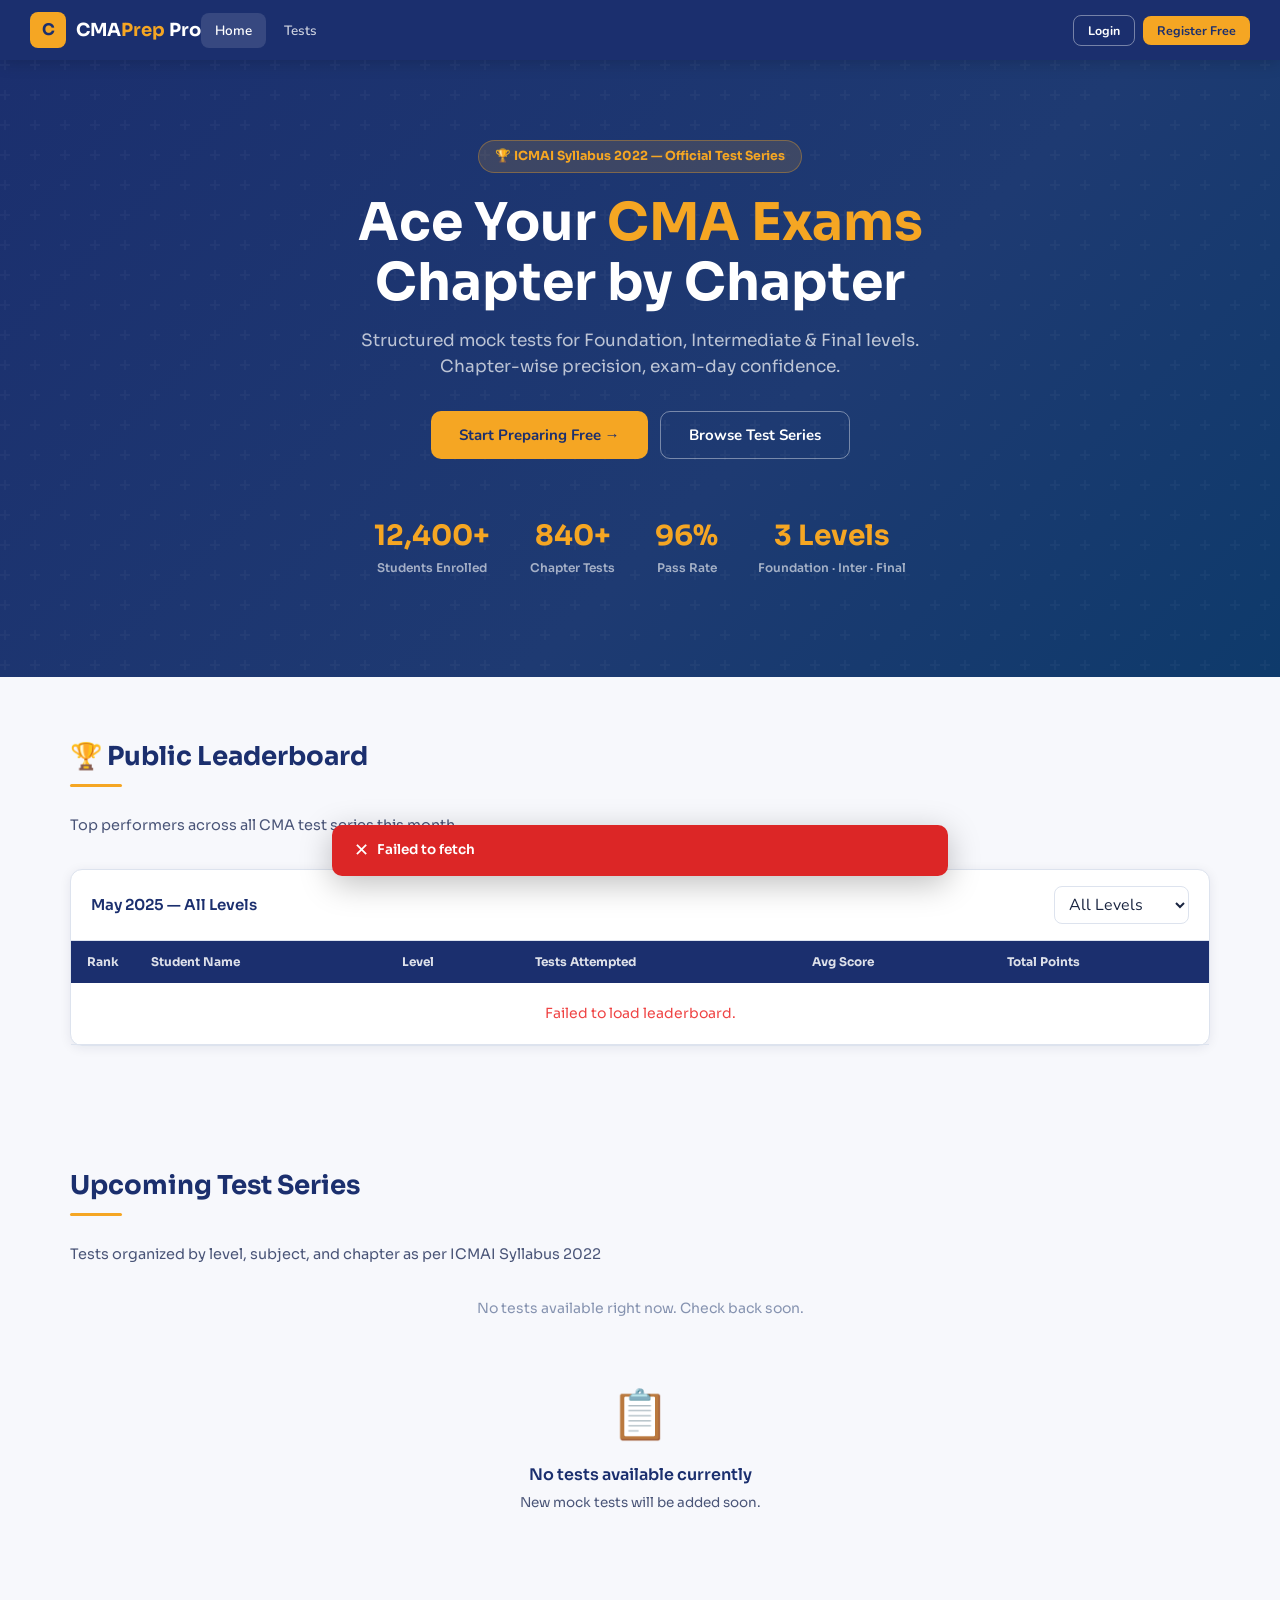
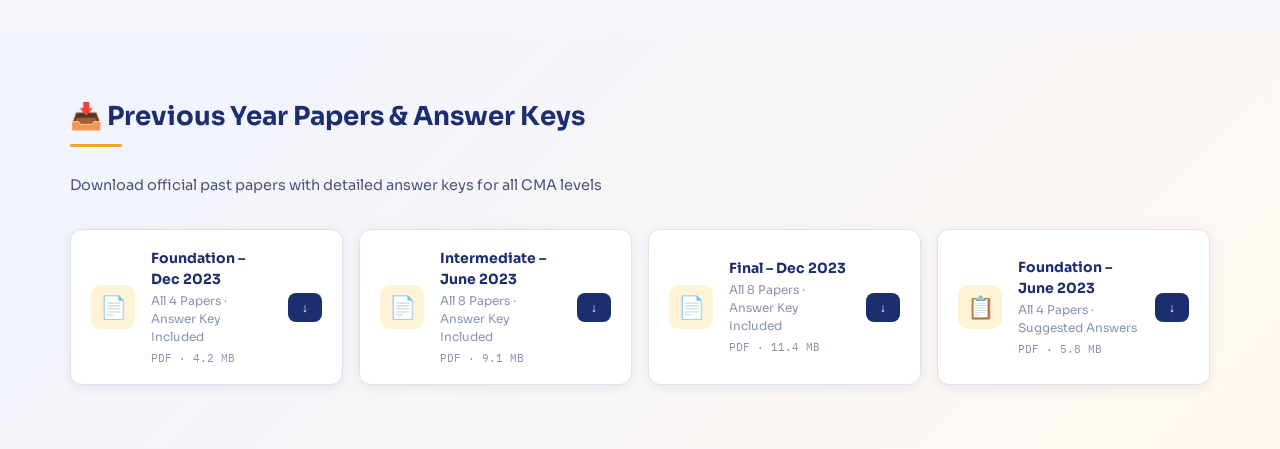
==== admin.html @ d7ba08d6 "Add files via upload" ====
<!DOCTYPE html>
<html lang="en">
<head>
  <link rel="icon" type="image/png" href="favicon.png">
  <link rel="apple-touch-icon" href="favicon.png">
  <meta charset="UTF-8">
<meta name="viewport" content="width=device-width, initial-scale=1.0">
<title>CMAPrep Pro – Admin Panel</title>
<link href="https://fonts.googleapis.com/css2?family=Geist:wght@300;400;500;600;700&family=Geist+Mono:wght@400;500&display=swap" rel="stylesheet">
<link rel="stylesheet" href="style.css">

<script>
(function () {
  document.documentElement.style.visibility = 'hidden';
  var raw;
  try { raw = sessionStorage.getItem('cmaUser'); } catch (_) {}
  if (!raw) { window.location.replace('index.html#login'); return; }
  var user;
  try { user = JSON.parse(raw); } catch (_) { window.location.replace('index.html#login'); return; }
  if (user.role !== 'admin') { window.location.replace('dashboard.html'); return; }
  document.documentElement.style.visibility = '';
})();
</script>

</head>
<body>

<!-- ── Toast ───────────────────────────────────────────────── -->
<div class="toast" id="toast"><span class="toast-icon">✓</span><span id="toastMsg"></span></div>

<!-- ── Sidebar Overlay (mobile) ────────────────────────────── -->
<div class="a-sidebar-overlay" id="sidebarOverlay" onclick="closeSidebar()"></div>

<!-- ── Sidebar ─────────────────────────────────────────────── -->
<aside class="a-sidebar" id="aSidebar">
  <a class="a-brand" href="index.html">
    <div class="a-brand-icon">A</div>
    <span class="a-brand-name">CMA<span>Prep</span></span>
  </a>

  <nav class="a-nav">
    <div class="a-nav-section">Overview</div>
    <a class="a-nav-item active" onclick="navTo('view-dashboard', this)">
      <span class="a-nav-icon">⊞</span> Dashboard
    </a>

    <div class="a-nav-section">Tests</div>
    <a class="a-nav-item" onclick="navTo('view-manage-tests', this)">
      <span class="a-nav-icon">📋</span> Manage Tests
    </a>
    <a class="a-nav-item" onclick="navTo('view-create-test', this)">
      <span class="a-nav-icon">＋</span> Create Test
    </a>

    <div class="a-nav-section">Students</div>
    <a class="a-nav-item" onclick="navTo('view-students', this)">
      <span class="a-nav-icon">👥</span> Registered Students
    </a>
    <a class="a-nav-item" onclick="navTo('view-analytics', this)">
      <span class="a-nav-icon">📊</span> Analytics
    </a>
    <a class="a-nav-item" onclick="navTo('view-unlock', this)">
      <span class="a-nav-icon">🔓</span> L2 Unlock Requests
      <span class="a-nav-badge amber" id="nav-badge-pending">47</span>
    </a>

    <div class="a-nav-section">Administration</div>
    <a class="a-nav-item" onclick="navTo('view-leaderboard', this)">
      <span class="a-nav-icon">🏆</span> Leaderboard
    </a>
    <a class="a-nav-item" onclick="navTo('view-level2-config', this)">
      <span class="a-nav-icon">🎯</span> Level 2 Schedule
    </a>

    <a class="a-nav-item" onclick="navTo('view-past-papers', this)">
      <span class="a-nav-icon">📁</span> Past Papers
    </a>
  </nav>

  <div class="a-sidebar-footer">
    <div class="a-user-pill">
      <div class="a-avatar" id="sidebar-initials">A</div>
      <div class="a-user-info">
        <div class="a-user-name" id="sidebar-name">Admin</div>
        <div class="a-user-role">Administrator</div>
      </div>
    </div>
  </div>
</aside>

<!-- ── Main ────────────────────────────────────────────────── -->
<div class="a-main">

  <!-- Topbar -->
  <header class="a-topbar">
    <button class="a-hamburger" onclick="toggleSidebar()" aria-label="Open menu">☰</button>
    <div class="a-breadcrumb">
      Admin <span style="color:var(--text-muted)">›</span> <span id="breadcrumb-page">Dashboard</span>
    </div>
    <div class="a-topbar-right">
      <div class="a-topbar-id">
        <div class="a-avatar" style="width:26px;height:26px;font-size:11px" id="admin-user-info-small">A</div>
        <span id="nav-user-name" style="font-size:13px;font-weight:600"></span>
      </div>
      <button class="a-topbar-btn" onclick="window.location.href='index.html'">← Public Site</button>
      <button class="a-topbar-btn danger" onclick="logout()">Logout</button>
    </div>
  </header>

  <!-- Content -->
  <main class="a-content">

    <!-- ══ VIEW: Dashboard ════════════════════════════════════ -->
    <div class="a-view" id="view-dashboard">
      <div class="a-page-header" style="display:flex;align-items:flex-start;justify-content:space-between;flex-wrap:wrap;gap:10px">
        <div>
          <div class="a-page-title">Admin Panel</div>
          <div class="a-page-sub">Manage tests, students, and platform settings.</div>
        </div>
        <div style="display:flex;align-items:center;gap:8px;margin-top:4px">
          <span class="a-refresh-badge" id="refresh-badge-dashboard">–</span>
          <button class="a-btn a-btn-outline a-btn-sm" onclick="refreshNow('dashboard')">↺ Refresh</button>
        </div>
      </div>

      <div class="a-stats-grid">
        <div class="a-stat">
          <div class="a-stat-label">Registered Students</div>
          <div class="a-stat-value" id="admin-stat-students">⏳</div>
          <div class="a-stat-change">Total sign-ups</div>
        </div>
        <div class="a-stat">
          <div class="a-stat-label">Active Tests</div>
          <div class="a-stat-value" id="admin-stat-tests">⏳</div>
          <div class="a-stat-change">Live right now</div>
        </div>
        <div class="a-stat">
          <div class="a-stat-label">Pending L2 Approvals</div>
          <div class="a-stat-value" id="admin-stat-pending">⏳</div>
          <div class="a-stat-change">Awaiting review</div>
        </div>
        <div class="a-stat">
          <div class="a-stat-label">Tests Submitted</div>
          <div class="a-stat-value" id="admin-stat-submissions">⏳</div>
          <div class="a-stat-change">All time</div>
        </div>
      </div>

      <!-- Backend Info (shown on dashboard) -->
      <div class="a-info-block">
        <div class="a-info-block-title">🏗️ Backend Architecture</div>
        <div class="a-info-grid">
          <div class="a-info-tile">
            <div class="a-info-tile-title">📊 Google Sheets (DB)</div>
            <div class="a-info-tile-body">
              Sheet 1: Student Registrations<br>
              Sheet 2: Test Submissions + Scores<br>
              Sheet 3: MCQ Questions Bank<br>
              Sheet 4: Leaderboard Data
            </div>
          </div>
          <div class="a-info-tile">
            <div class="a-info-tile-title">⚙️ Apps Script APIs</div>
            <div class="a-info-tile-body">
              POST /registerStudent<br>
              POST /submitTest<br>
              GET /getQuestions<br>
              POST /unlockLevel2
            </div>
          </div>
          <div class="a-info-tile">
            <div class="a-info-tile-title">🔐 Auth</div>
            <div class="a-info-tile-body">
              Firebase Auth / Supabase Auth<br>
              JWT token-based session<br>
              Role: student | admin
            </div>
          </div>
          <div class="a-info-tile">
            <div class="a-info-tile-title">📬 Notifications</div>
            <div class="a-info-tile-body">
              Email via SendGrid / Gmail API<br>
              Admit card PDF generation<br>
              Result announcement triggers
            </div>
          </div>
        </div>
      </div>
    </div>

    <!-- ══ VIEW: Manage Tests ══════════════════════════════════ -->
    <div class="a-view" id="view-manage-tests" style="display:none">
      <div class="a-page-header">
        <div class="a-page-title">Manage Tests</div>
        <div class="a-page-sub">View, edit, and control all tests on the platform.</div>
      </div>
      <div class="a-card" id="section-manage-tests">
        <div class="a-card-header">
          <div class="a-card-title">All Tests</div>
          <div class="a-card-actions">
            <div class="a-tabs">
              <button class="a-tab active" onclick="filterTests('all', this)">All</button>
              <button class="a-tab" onclick="filterTests('live', this)">Live</button>
              <button class="a-tab" onclick="filterTests('upcoming', this)">Upcoming</button>
              <button class="a-tab" onclick="filterTests('draft', this)">Draft</button>
              <button class="a-tab" onclick="filterTests('expired', this)">Expired</button>
            </div>
            <span class="a-refresh-badge" id="refresh-badge-manage-tests">–</span>
            <button class="a-btn a-btn-outline a-btn-sm" onclick="refreshNow('manage-tests')">↺ Refresh</button>
          </div>
        </div>
        <div class="a-card-body" style="padding:0">
          <div id="manageTestsBody" style="padding:16px;display:flex;flex-direction:column;gap:16px">
            <div style="text-align:center;padding:32px;color:var(--text-muted)">Loading tests…</div>
          </div>
        </div>
      </div>
    </div>

    <!-- ══ VIEW: Create Test ═══════════════════════════════════ -->
    <div class="a-view" id="view-create-test" style="display:none">
      <div class="a-page-header">
        <div class="a-page-title">Create New Test</div>
        <div class="a-page-sub">Configure and publish a new test for students.</div>
      </div>
      <div class="a-card" id="section-create-test">
        <div class="a-card-header">
          <div class="a-card-title">Test Details</div>
        </div>
        <div class="a-card-body">
          <div class="a-form-grid a-form-grid-3" style="margin-bottom:14px">
            <div class="a-form-group">
              <label class="a-label">Level</label>
              <select class="a-select" id="create-level">
                <option>Foundation</option>
                <option selected>Intermediate</option>
                <option>Final</option>
              </select>
            </div>
            <div class="a-form-group">
              <label class="a-label">Subject</label>
              <input class="a-input" type="text" id="create-subject" placeholder="e.g. Cost Accounting">
            </div>
            <div class="a-form-group">
              <label class="a-label">Chapter(s) / Title</label>
              <input class="a-input" type="text" id="create-chapter" placeholder="e.g. Chapter 5–7">
            </div>
            <div class="a-form-group">
              <label class="a-label">Duration (mins)</label>
              <input class="a-input" type="number" id="create-duration" value="60">
            </div>
            <div class="a-form-group">
              <label class="a-label">Test Type</label>
              <select class="a-select" id="create-pricing-type">
                <option value="Free">Free</option>
                <option value="Paid">Paid</option>
              </select>
            </div>
            <div class="a-form-group">
              <label class="a-label">Price (₹)</label>
              <input class="a-input" type="number" id="create-price" value="0">
            </div>
            <div class="a-form-group">
              <label class="a-label">Status</label>
              <select class="a-select" id="create-status">
                <option value="draft">Draft</option>
                <option value="live">Live</option>
                <option value="expired">Expired</option>
              </select>
            </div>
            <div class="a-form-group">
              <label class="a-label">Start Time</label>
              <input class="a-input" type="datetime-local" id="create-start-time">
            </div>
            <div class="a-form-group">
              <label class="a-label">End Time</label>
              <input class="a-input" type="datetime-local" id="create-end-time">
            </div>
            <div class="a-form-group">
              <label class="a-label">Negative Marking</label>
              <select class="a-select" id="create-negative-mark">
                <option value="0">None (0 marks)</option>
                <option value="0.25">−0.25 marks</option>
                <option value="0.5">−0.50 marks</option>
                <option value="1">−1.00 marks</option>
              </select>
            </div>
            <div class="a-form-group">
              <label class="a-label">1st Prize (₹)</label>
              <input class="a-input" type="number" id="create-prize-1" value="0">
            </div>
            <div class="a-form-group">
              <label class="a-label">2nd Prize (₹)</label>
              <input class="a-input" type="number" id="create-prize-2" value="0">
            </div>
            <div class="a-form-group">
              <label class="a-label">3rd Prize (₹)</label>
              <input class="a-input" type="number" id="create-prize-3" value="0">
            </div>
          </div>
          <div class="a-form-group" style="margin-bottom:14px">
            <label class="a-label">Description / Syllabus</label>
            <textarea class="a-input" id="create-description" rows="3" placeholder="Enter test description or syllabus..."></textarea>
          </div>

          <!-- JSON Upload -->
          <div style="border-top:1px solid var(--card-border);padding-top:18px;margin-top:4px">
            <div style="font-size:13px;font-weight:600;color:var(--text-secondary);margin-bottom:10px">Upload JSON Test File (Optional)</div>
            <div class="a-dropzone" id="jsonDropZone"
                 onclick="document.getElementById('jsonFileInput').click()"
                 ondragover="event.preventDefault();this.style.borderColor='#6b8fff'"
                 ondragleave="this.style.borderColor='var(--card-border)'"
                 ondrop="handleJsonDrop(event)">
              <div class="a-dropzone-icon">🗂️</div>
              <div class="a-dropzone-text">Click or drag & drop a JSON test file</div>
              <div class="a-dropzone-hint">.json only · Max 5 MB</div>
              <input type="file" id="jsonFileInput" accept=".json" style="display:none" onchange="handleJsonFile(this)">
            </div>
            <div class="a-file-preview" id="jsonFilePreview">
              <span style="font-size:18px">✅</span>
              <div style="flex:1">
                <div id="jsonFileName" style="font-size:13px;font-weight:700;color:var(--green-text)"></div>
                <div id="jsonFileSize" style="font-size:12px;color:var(--text-muted)"></div>
              </div>
              <button class="a-link-btn del a-btn-sm" onclick="clearJsonFile(event)">✕ Remove</button>
            </div>
          </div>

          <div style="margin-top:18px;display:flex;gap:8px">
            <button class="a-btn a-btn-primary" id="create-test-btn" onclick="handleUnifiedTestCreate()">Create Test</button>
          </div>
        </div>
      </div>
    </div>

    <!-- ══ VIEW: Registered Students ══════════════════════════ -->
    <div class="a-view" id="view-students" style="display:none">
      <div class="a-page-header">
        <div class="a-page-title">Registered Students</div>
        <div class="a-page-sub">All students who have signed up on the platform.</div>
      </div>
      <div class="a-card" id="section-students">
        <div class="a-card-header">
          <div class="a-card-title">Student Directory</div>
          <div class="a-card-actions">
            <span class="a-refresh-badge" id="refresh-badge-students">–</span>
            <button class="a-btn a-btn-outline a-btn-sm" onclick="refreshNow('students')">↺ Refresh</button>
          </div>
        </div>
        <div class="a-table-wrap">
          <table class="a-table">
            <thead>
              <tr>
                <th>Student</th>
                <th>Phone</th>
                <th>Level</th>
                <th>Joined</th>
              </tr>
            </thead>
            <tbody id="adminStudentsBody">
              <tr><td colspan="4" style="text-align:center;padding:24px;color:var(--text-muted)">Loading students…</td></tr>
            </tbody>
          </table>
        </div>
      </div>
    </div>

    <!-- ══ VIEW: Analytics ════════════════════════════════════ -->
    <div class="a-view" id="view-analytics" style="display:none">
      <div class="a-page-header">
        <div class="a-page-title">Analytics</div>
        <div class="a-page-sub">Student performance, scores, and violation reports.</div>
      </div>
      <div class="a-card" id="section-analytics">
        <div class="a-card-header">
          <div class="a-card-title">Student Analytics & Violations</div>
          <div class="a-card-actions">
            <span class="a-refresh-badge" id="refresh-badge-analytics">–</span>
            <button class="a-btn a-btn-outline a-btn-sm" onclick="refreshNow('analytics')">↺ Refresh Data</button>
          </div>
        </div>
        <div class="a-table-wrap">
          <table class="a-table">
            <thead>
              <tr>
                <th>Student</th>
                <th>Test</th>
                <th>Score</th>
                <th>Submission</th>
                <th>Violations</th>
                <th>Timestamp</th>
              </tr>
            </thead>
            <tbody id="adminAnalyticsBody">
              <tr><td colspan="6" style="text-align:center;padding:24px;color:var(--text-muted)">Click Refresh to load analytics</td></tr>
            </tbody>
          </table>
        </div>
      </div>
    </div>

    <!-- ══ VIEW: L2 Unlock Requests ═══════════════════════════ -->
    <div class="a-view" id="view-unlock" style="display:none">
      <div class="a-page-header">
        <div class="a-page-title">L2 Unlock Requests</div>
        <div class="a-page-sub">Review and approve student Level 2 access requests.</div>
      </div>
      <div class="a-card" id="section-unlock">
        <div class="a-card-header">
          <div class="a-card-title">Level 2 Unlock Requests</div>
          <div style="display:flex;align-items:center;gap:8px">
            <span class="a-refresh-badge" id="refresh-badge-unlock">–</span>
            <button class="a-btn a-btn-outline a-btn-sm" onclick="refreshNow('unlock')">↺ Refresh</button>
            <span class="a-badge a-badge-pending" id="unlock-pending-badge">– Pending</span>
          </div>
        </div>
        <div class="a-table-wrap">
          <table class="a-table">
            <thead>
              <tr>
                <th>Student</th>
                <th>Test</th>
                <th>L1 Score</th>
                <th>Request Date</th>
                <th>Status</th>
                <th>Action</th>
              </tr>
            </thead>
            <tbody id="level2UnlockBody">
              <tr><td colspan="6" style="text-align:center;padding:24px;color:var(--text-muted)">Loading requests…</td></tr>
            </tbody>
          </table>
        </div>
      </div>
    </div>

    <!-- ══ VIEW: Leaderboard ══════════════════════════════════ -->
    <div class="a-view" id="view-leaderboard" style="display:none">
      <div class="a-page-header">
        <div class="a-page-title">Leaderboard</div>
        <div class="a-page-sub">Rankings, points, and contest management.</div>
      </div>
      <div class="a-card" id="section-leaderboard">
        <div class="a-card-header">
          <div class="a-card-title">Leaderboard Management</div>
          <div class="a-card-actions">
            <span class="a-refresh-badge" id="refresh-badge-leaderboard">–</span>
            <button class="a-btn a-btn-outline a-btn-sm" onclick="refreshNow('leaderboard')">↺ Refresh</button>
            <button class="a-btn a-btn-outline a-btn-sm" id="toggle-lb-visibility" onclick="toggleLeaderboardVisibility()">👁️ Hide LB</button>
            <button class="a-btn a-btn-danger a-btn-sm" onclick="resetLeaderboard()">Reset Rankings</button>
            <button class="a-btn a-btn-gold a-btn-sm" onclick="declareWinners()">Declare Winners</button>
          </div>
        </div>
        <div class="a-table-wrap">
          <table class="a-table">
            <thead>
              <tr>
                <th>Rank</th>
                <th>Student</th>
                <th>Tests Done</th>
                <th>Avg Score</th>
                <th>Points</th>
                <th>Rewards</th>
                <th>Action</th>
              </tr>
            </thead>
            <tbody id="adminLeaderboardBody">
              <tr><td colspan="7" style="text-align:center;padding:24px;color:var(--text-muted)">Click Refresh to load…</td></tr>
            </tbody>
          </table>
        </div>
      </div>
    </div>

    <!-- ══ VIEW: Level 2 Schedule ═════════════════════════════ -->
    <div class="a-view" id="view-level2-config" style="display:none">
      <div class="a-page-header">
        <div class="a-page-title">Level 2 Schedule</div>
        <div class="a-page-sub">Set the date, time, and meet link for the Level 2 test.</div>
      </div>
      <div class="a-card" id="section-level2-config">
        <div class="a-card-header">
          <div class="a-card-title">Level 2 Test Scheduling</div>
          <div style="display:flex;align-items:center;gap:8px">
            <span class="a-refresh-badge" id="refresh-badge-level2-config">–</span>
            <button class="a-btn a-btn-outline a-btn-sm" onclick="refreshNow('level2-config')">↺ Refresh</button>
          </div>
        </div>
        <div class="a-card-body">
          <div class="a-form-grid a-form-grid-2" style="margin-bottom:16px">
            <div class="a-form-group">
              <label class="a-label">Level 2 Date</label>
              <input class="a-input" type="date" id="l2-date">
            </div>
            <div class="a-form-group">
              <label class="a-label">Level 2 Time</label>
              <input class="a-input" type="time" id="l2-time">
            </div>
            <div class="a-form-group full">
              <label class="a-label">Google Meet Link</label>
              <input class="a-input" type="url" id="l2-meet" placeholder="https://meet.google.com/xyz">
            </div>
            <div class="a-form-group">
              <label class="a-label">Status</label>
              <select class="a-select" id="l2-status">
                <option value="Draft">Draft</option>
                <option value="Upcoming">Upcoming</option>
                <option value="Live">Live</option>
                <option value="Completed">Completed</option>
              </select>
            </div>
          </div>
          <button class="a-btn a-btn-primary" onclick="saveLevel2Config()">Save Configuration</button>
        </div>
      </div>
    </div>


    <!-- ══ VIEW: Past Papers ══════════════════════════════════ -->
    <div class="a-view" id="view-past-papers" style="display:none">
      <div class="a-page-header">
        <div class="a-page-title">Past Papers</div>
        <div class="a-page-sub">Upload and publish previous year exam papers.</div>
      </div>
      <div class="a-card" id="section-past-papers">
        <div class="a-card-header">
          <div class="a-card-title">Upload Previous Year Papers</div>
        </div>
        <div class="a-card-body">
          <div class="a-form-grid a-form-grid-3" style="margin-bottom:16px">
            <div class="a-form-group">
              <label class="a-label">Level</label>
              <select class="a-select">
                <option>Foundation</option>
                <option>Intermediate</option>
                <option>Final</option>
              </select>
            </div>
            <div class="a-form-group">
              <label class="a-label">Exam Session</label>
              <select class="a-select">
                <option>June 2024</option>
                <option>December 2023</option>
                <option>June 2023</option>
                <option>December 2022</option>
              </select>
            </div>
            <div class="a-form-group">
              <label class="a-label">Paper Type</label>
              <select class="a-select">
                <option>Question Paper</option>
                <option>Answer Key</option>
                <option>Suggested Answers</option>
              </select>
            </div>
          </div>
          <div class="a-dropzone" onclick="showToast('File picker opened – PDF upload placeholder')">
            <div class="a-dropzone-icon">📄</div>
            <div class="a-dropzone-text">Click to upload PDF paper</div>
            <div class="a-dropzone-hint">PDF only · Max 20 MB · Will be public on homepage</div>
          </div>
          <div style="margin-top:14px;display:flex;gap:8px">
            <button class="a-btn a-btn-primary" onclick="showToast('Paper uploaded and published!')">Upload & Publish</button>
            <button class="a-btn a-btn-outline" onclick="showToast('Saved as draft')">Save Draft</button>
          </div>
        </div>
      </div>
    </div>

  </main>
</div>

<!-- ── Inline Scripts ──────────────────────────────────────── -->
<script>
let _selectedFileForUpload = null;
let _currentFilter = 'all';
let _allTests = [];

// Avatar colors
function avColor(name) {
  const colors = ['av-0','av-1','av-2','av-3','av-4','av-5'];
  let h = 0; for (let c of (name||'')) h = (h*31 + c.charCodeAt(0)) % colors.length;
  return colors[h];
}

function initials(name) {
  return (name||'?').trim().split(' ').map(w=>w[0]||'').join('').slice(0,2).toUpperCase();
}

// ── Sidebar toggle (mobile) ─────────────────────────────────
function toggleSidebar() {
  document.getElementById('aSidebar').classList.toggle('open');
  document.getElementById('sidebarOverlay').classList.toggle('open');
}
function closeSidebar() {
  document.getElementById('aSidebar').classList.remove('open');
  document.getElementById('sidebarOverlay').classList.remove('open');
}

// Close sidebar on nav tap (mobile)
document.addEventListener('DOMContentLoaded', function() {
  document.querySelectorAll('.a-nav-item').forEach(function(item) {
    item.addEventListener('click', function() {
      if (window.innerWidth <= 768) closeSidebar();
    });
  });
});

// ── Mobile data-label injection ─────────────────────────────
(function() {
  const TABLE_LABELS = {
    manageTestsBody:      ['Test', 'Status', 'Start Time', 'End Time', 'Actions'],
    adminStudentsBody:    ['Student', 'Phone', 'Level', 'Joined'],
    adminAnalyticsBody:   ['Student', 'Test', 'Score', 'Submission', 'Violations', 'Timestamp'],
    level2UnlockBody:     ['Student', 'Test', 'L1 Score', 'Request Date', 'Status', 'Action'],
    adminLeaderboardBody: ['Rank', 'Student', 'Tests Done', 'Avg Score', 'Points', 'Rewards'],
  };

  function labelRows(tbodyId) {
    const tbody = document.getElementById(tbodyId);
    if (!tbody) return;
    const labels = TABLE_LABELS[tbodyId];
    tbody.querySelectorAll('tr').forEach(function(tr) {
      tr.querySelectorAll('td').forEach(function(td, i) {
        if (!td.getAttribute('colspan') && labels[i]) {
          td.setAttribute('data-label', labels[i]);
        }
      });
    });
  }

  function observeTable(tbodyId) {
    const tbody = document.getElementById(tbodyId);
    if (!tbody) return;
    labelRows(tbodyId);
    new MutationObserver(function() { labelRows(tbodyId); })
      .observe(tbody, { childList: true, subtree: true });
  }

  document.addEventListener('DOMContentLoaded', function() {
    Object.keys(TABLE_LABELS).forEach(observeTable);
  });
})();

// ── Navigation ─────────────────────────────────────────────
const PAGE_LABELS = {
  'view-dashboard':      'Dashboard',
  'view-manage-tests':   'Manage Tests',
  'view-create-test':    'Create Test',
  'view-students':       'Registered Students',
  'view-analytics':      'Analytics',
  'view-unlock':         'L2 Unlock Requests',
  'view-leaderboard':    'Leaderboard',
  'view-level2-config':  'Level 2 Schedule',

  'view-past-papers':    'Past Papers',
};

function navTo(viewId, clickedEl) {
  // Update sidebar active state
  document.querySelectorAll('.a-nav-item').forEach(el => el.classList.remove('active'));
  if (clickedEl) clickedEl.classList.add('active');

  // Hide all views
  document.querySelectorAll('.a-view').forEach(v => v.style.display = 'none');

  // Show target view
  const target = document.getElementById(viewId);
  if (target) target.style.display = 'block';

  // Scroll to top
  const mainEl = document.querySelector('.a-content');
  if (mainEl) mainEl.scrollTop = 0;
  window.scrollTo(0, 0);

  // Update breadcrumb
  const crumb = document.getElementById('breadcrumb-page');
  if (crumb) crumb.textContent = PAGE_LABELS[viewId] || 'Dashboard';

  // Lazy-load section data on first visit (manual refresh button for subsequent loads)
  const section = VIEW_TO_SECTION[viewId];
  if (section) loadSectionOnce(section);
}

// ── Status badge ───────────────────────────────────────────
function statusBadge(s) {
  const map = {
    live:'a-badge-live', draft:'a-badge-draft', expired:'a-badge-expired',
    active:'a-badge-active', inactive:'a-badge-inactive',
    pending:'a-badge-pending', free:'a-badge-free', paid:'a-badge-paid'
  };
  return `<span class="a-badge ${map[s]||'a-badge-draft'}">${s||'draft'}</span>`;
}

// ── Filter Tests ────────────────────────────────────────────
function filterTests(filter, btn) {
  _currentFilter = filter;
  document.querySelectorAll('.a-tab').forEach(t => t.classList.remove('active'));
  if (btn) btn.classList.add('active');
  renderManageTests();
}

function renderManageTests() {
  const container = document.getElementById('manageTestsBody');
  const tests = _currentFilter === 'all' ? _allTests : _allTests.filter(t => t.status === _currentFilter);
  if (!tests.length) {
    container.innerHTML = '<div style="text-align:center;padding:32px;color:var(--text-muted)">No tests found.</div>';
    return;
  }
  container.innerHTML = tests.map(t => `
    <div style="border:1px solid var(--card-border);border-radius:10px;padding:20px;background:var(--card-bg)">
      <!-- Header row: title + ID badge + status badge -->
      <div style="display:flex;align-items:flex-start;justify-content:space-between;gap:12px;margin-bottom:16px">
        <div style="flex:1">
          <div style="font-size:11px;font-weight:700;letter-spacing:0.07em;color:var(--text-muted);margin-bottom:4px">TITLE</div>
          <input type="text" class="a-input" style="font-weight:600;font-size:14px;width:100%" id="title_${t.testId}" value="${escHtml(t.title)}">
        </div>
        <div style="display:flex;flex-direction:column;align-items:flex-end;gap:6px;flex-shrink:0">
          <span style="font-size:11px;font-weight:600;color:var(--text-muted);font-family:var(--mono)">${escHtml(t.testId)}</span>
          ${statusBadge(t.status)}
        </div>
      </div>

      <!-- Form grid -->
      <div class="a-form-grid a-form-grid-3" style="margin-bottom:14px">
        <div class="a-form-group">
          <label class="a-label">Level</label>
          <select class="a-select" id="level_${t.testId}">
            <option value="foundation" ${(t.level||'').toLowerCase()==='foundation'?'selected':''}>Foundation</option>
            <option value="intermediate" ${(t.level||'').toLowerCase()==='intermediate'?'selected':''}>Intermediate</option>
            <option value="final" ${(t.level||'').toLowerCase()==='final'?'selected':''}>Final</option>
          </select>
        </div>
        <div class="a-form-group">
          <label class="a-label">Status</label>
          <select class="a-select" id="status_${t.testId}">
            <option value="draft" ${t.status==='draft'?'selected':''}>Draft</option>
            <option value="upcoming" ${t.status==='upcoming'?'selected':''}>Upcoming</option>
            <option value="live" ${t.status==='live'?'selected':''}>Live</option>
            <option value="expired" ${t.status==='expired'?'selected':''}>Expired</option>
          </select>
        </div>
        <div class="a-form-group">
          <label class="a-label">Total Questions</label>
          <input class="a-input" type="text" value="${t.totalQuestions||'—'}" disabled style="color:var(--text-muted)">
        </div>
        <div class="a-form-group">
          <label class="a-label">Start Time</label>
          <input type="datetime-local" class="a-input" id="start_${t.testId}" value="${t.startTime||''}">
        </div>
        <div class="a-form-group">
          <label class="a-label">End Time</label>
          <input type="datetime-local" class="a-input" id="end_${t.testId}" value="${t.endTime||''}">
        </div>
        <div class="a-form-group">
          <label class="a-label">Duration (mins)</label>
          <input class="a-input" type="text" value="${t.duration||'—'}" disabled style="color:var(--text-muted)">
        </div>
      </div>

      <!-- Action buttons -->
      <div style="display:flex;gap:10px;justify-content:flex-end;padding-top:10px;border-top:1px solid var(--card-border)">
        <button class="a-btn a-btn-outline a-btn-sm" onclick="viewTestContent('${t.testId}')">View Content</button>
        <button class="a-btn a-btn-sm" style="background:#FEF2F2;color:#DC2626;border:1px solid #FECACA" onclick="deleteTest('${t.testId}','${escHtml(t.title).replace(/'/g,"\\'")}')">🗑 Delete</button>
        <button class="a-btn a-btn-primary a-btn-sm" onclick="saveTestDetails('${t.testId}')">Save Changes</button>
      </div>
    </div>
  `).join('');
}

// ── Load Manage Tests ───────────────────────────────────────
async function loadManageTests() {
  const container = document.getElementById('manageTestsBody');
  container.innerHTML = '<div style="text-align:center;padding:32px;color:var(--text-muted)">Loading\u2026</div>';
  try {
    const data = await apiCall('fetchTests');
    if (data.status === 'success' && data.data?.tests) {
      _allTests = data.data.tests;
      renderManageTests();
    } else {
      _allTests = [];
      renderManageTests();
    }
  } catch(e) {
    container.innerHTML = '<div style="text-align:center;padding:32px;color:var(--red-text)">Failed to load tests.</div>';
  }
}

window.viewTestContent = function(testId) {
  const modal = document.getElementById('contentViewerModal');
  const body  = document.getElementById('contentViewerBody');
  const title = document.getElementById('contentViewerTitle');
  body.innerHTML = '<div style="text-align:center;padding:32px;color:var(--text-muted)">Loading questions…</div>';
  title.textContent = 'Loading…';
  modal.classList.add('open');
  apiCall('fetchTests').then(res => {
    const test = (res.data?.tests || []).find(t => t.testId === testId);
    if (!test) { body.innerHTML = '<div style="padding:24px;color:var(--red-text)">Test not found.</div>'; return; }
    title.textContent = test.title || testId;
    const qs = test.testData?.questions || [];
    if (!qs.length) { body.innerHTML = '<div style="padding:24px;color:var(--text-muted)">No questions found for this test.</div>'; return; }
    body.innerHTML = qs.map((q, i) => `
      <div style="padding:14px 0;border-bottom:1px solid var(--card-border)">
        <div style="font-weight:600;font-size:13.5px;margin-bottom:8px;color:var(--text-main)">${i+1}. ${escHtml(q.q)}</div>
        <div style="display:grid;grid-template-columns:1fr 1fr;gap:6px">
          ${(q.opts||[]).map((opt, idx) => `
            <div style="padding:6px 10px;border-radius:6px;font-size:12.5px;
              background:${idx===q.ans?'#ECFDF5':'var(--bg)'};
              color:${idx===q.ans?'#059669':'var(--text-muted)'};
              border:1px solid ${idx===q.ans?'#6EE7B7':'var(--card-border)'}">
              ${idx===q.ans?'✓ ':''}${escHtml(opt)}
            </div>`).join('')}
        </div>
      </div>`).join('');
  }).catch(() => { body.innerHTML = '<div style="padding:24px;color:var(--red-text)">Failed to load content.</div>'; });
};

window.deleteTest = async function(testId, testTitle) {
  if (!confirm(`Delete "${testTitle}"?\n\nThis cannot be undone.`)) return;
  try {
    const res = await apiCall('deleteTest', { testId });
    if (res.status === 'success') {
      showToast('🗑 Test deleted');
      _allTests = _allTests.filter(t => t.testId !== testId);
      renderManageTests();
    } else {
      showToast('❌ Failed: ' + res.message);
    }
  } catch(e) { showToast('❌ Network error deleting test'); }
};

window.saveTestDetails = async function(testId) {
  const title = document.getElementById('title_' + testId)?.value;
  const level = document.getElementById('level_' + testId)?.value;
  const status = document.getElementById('status_' + testId).value;
  const startTime = document.getElementById('start_' + testId).value;
  const endTime = document.getElementById('end_' + testId).value;
  try {
    const res = await apiCall('updateTest', { testId, title, level, status, startTime, endTime });
    if (res.status === 'success') {
      showToast('✅ Test updated successfully');
      // Trigger student notification when test goes live
      if (status === 'live') {
        apiCall('notifyStudents', { testId, trigger: 'testLive' }).catch(() => {});
      }
      loadManageTests();
    }
    else showToast('❌ Failed: ' + res.message);
  } catch(e) { showToast('❌ Network error saving test'); }
};

// ── Load Students ───────────────────────────────────────────
async function loadAdminStudents() {
  const tbody = document.getElementById('adminStudentsBody');
  tbody.innerHTML = '<tr><td colspan="4" style="text-align:center;padding:24px;color:var(--text-muted)">Loading…</td></tr>';
  try {
    const data = await apiCall('getStudents');
    if (data.status === 'success' && data.data?.students?.length) {
      tbody.innerHTML = data.data.students.map(st => {
        const av = avColor(st.name);
        return `<tr>
          <td>
            <div class="a-user-cell">
              <div class="a-cell-avatar ${av}">${initials(st.name)}</div>
              <div>
                <div class="a-cell-name">${escHtml(st.name)}</div>
                <div class="a-cell-sub">${escHtml(st.email)}</div>
              </div>
            </div>
          </td>
          <td style="color:var(--text-secondary)">${escHtml(st.phone||'—')}</td>
          <td>${escHtml(st.level||'—')}</td>
          <td style="color:var(--text-muted);font-size:12.5px">${new Date(st.registrationDate).toLocaleDateString('en-IN',{day:'numeric',month:'short',year:'numeric'})}</td>
        </tr>`;
      }).join('');
    } else {
      tbody.innerHTML = '<tr><td colspan="4" style="text-align:center;padding:24px;color:var(--text-muted)">No students found.</td></tr>';
    }
  } catch(e) {
    tbody.innerHTML = '<tr><td colspan="4" style="text-align:center;padding:24px;color:var(--red-text)">Failed to load students.</td></tr>';
  }
}

// ── Dashboard Stats ─────────────────────────────────────────
async function loadAdminDashboardStats() {
  try {
    const data = await apiCall('getDashboardStats');
    if (data.status === 'success' && data.data?.stats) {
      ['students','tests','pending','submissions'].forEach(k => {
        const el = document.getElementById('admin-stat-' + k);
        if (el) el.textContent = data.data.stats[k] ?? '—';
      });
    } else {
      ['admin-stat-students','admin-stat-tests','admin-stat-pending','admin-stat-submissions']
        .forEach(id => { const el = document.getElementById(id); if(el) el.textContent = '—'; });
    }
  } catch(e) {
    ['admin-stat-students','admin-stat-tests','admin-stat-pending','admin-stat-submissions']
      .forEach(id => { const el = document.getElementById(id); if(el) el.textContent = '⚠'; });
  }
}

// ── Level 2 Requests ────────────────────────────────────────
async function loadLevel2Requests() {
  const tbody = document.getElementById('level2UnlockBody');
  if (!tbody) return;
  try {
    const data = await apiCall('fetchAnalytics');
    if (data.status === 'success' && data.data?.attempts) {
      let attempts = data.data.attempts.filter(a => a.score !== null);
      attempts.sort((a,b) => {
        let sa = parseFloat((a.score||'0').split('(')[1]||a.score);
        let sb = parseFloat((b.score||'0').split('(')[1]||b.score);
        if (sb !== sa) return sb - sa;
        return (parseInt(a.totalTime)||999999) - (parseInt(b.totalTime)||999999);
      });
      const top10 = attempts.slice(0,10);
      // Update pending badge with real count
      const badge = document.getElementById('unlock-pending-badge');
      const navBadge = document.getElementById('nav-badge-pending');
      if (badge) badge.textContent = attempts.length + ' Pending';
      if (navBadge) { navBadge.textContent = attempts.length; navBadge.style.display = attempts.length ? '' : 'none'; }
      if (!top10.length) { tbody.innerHTML = '<tr><td colspan="6" style="text-align:center;padding:24px;color:var(--text-muted)">No pending requests.</td></tr>'; return; }
      tbody.innerHTML = top10.map(req => {
        const av = avColor(req.name);
        return `<tr>
          <td>
            <div class="a-user-cell">
              <div class="a-cell-avatar ${av}">${initials(req.name)}</div>
              <div class="a-cell-name">${escHtml(req.name)}</div>
            </div>
          </td>
          <td>${escHtml(req.testTitle)}</td>
          <td style="font-family:var(--mono);font-weight:600;color:var(--green-text)">${req.score}</td>
          <td style="font-size:12.5px;color:var(--text-muted)">${new Date(req.timestamp).toLocaleDateString()}</td>
          <td>${statusBadge('pending')}</td>
          <td>
            <div class="a-action">
              <button class="a-link-btn ok" onclick="unlockLevel2('${req.email}','${req.name}')">Unlock</button>
              <button class="a-link-btn del" onclick="rejectLevel2('${req.email}')">Reject</button>
            </div>
          </td>
        </tr>`;
      }).join('');
    }
  } catch(e) {
    tbody.innerHTML = '<tr><td colspan="6" style="text-align:center;padding:24px;color:var(--red-text)">Failed to load.</td></tr>';
  }
}

window.unlockLevel2 = async function(email, name) {
  try {
    const res = await apiCall('unlockLevel2', { studentEmail: email });
    if (res.status === 'success') { showToast('✅ Level 2 unlocked for ' + name); loadLevel2Requests(); }
    else showToast('❌ Failed: ' + res.message);
  } catch(e) { showToast('❌ Network error'); }
};

window.rejectLevel2 = async function(email) {
  if (!confirm('Reject this unlock request?')) return;
  try {
    const res = await apiCall('rejectLevel2', { studentEmail: email });
    if (res.status === 'success') { showToast('✅ Request rejected'); loadLevel2Requests(); }
    else showToast('❌ Failed: ' + res.message);
  } catch(e) { showToast('❌ Network error'); }
};

// ── Analytics ───────────────────────────────────────────────
async function loadAdminAnalytics() {
  const tbody = document.getElementById('adminAnalyticsBody');
  tbody.innerHTML = '<tr><td colspan="6" style="text-align:center;padding:24px;color:var(--text-muted)">Loading…</td></tr>';
  try {
    const data = await apiCall('getAnalytics');
    if (data.status === 'success' && data.data?.attempts?.length) {
      tbody.innerHTML = data.data.attempts.map(att => {
        const av = avColor(att.name);
        const vBadge = att.violations > 0
          ? `<span class="a-badge a-badge-expired">${att.violations} Violations</span>`
          : `<span class="a-badge a-badge-active">Clean</span>`;
        const typeLabel = att.type === 'violation submit'
          ? `<span style="color:var(--red-text);font-weight:600">Forced</span>` : (att.type||'—');
        return `<tr>
          <td>
            <div class="a-user-cell">
              <div class="a-cell-avatar ${av}">${initials(att.name)}</div>
              <div>
                <div class="a-cell-name">${escHtml(att.name)}</div>
                <div class="a-cell-sub">${escHtml(att.email)}</div>
              </div>
            </div>
          </td>
          <td>${escHtml(att.testTitle)}</td>
          <td style="font-family:var(--mono);font-weight:700">${att.score}</td>
          <td>${typeLabel}</td>
          <td>${vBadge}</td>
          <td style="font-size:12px;color:var(--text-muted)">${new Date(att.timestamp).toLocaleString()}</td>
        </tr>`;
      }).join('');
    } else {
      tbody.innerHTML = '<tr><td colspan="6" style="text-align:center;padding:24px;color:var(--text-muted)">No attempts recorded yet.</td></tr>';
    }
  } catch(e) {
    tbody.innerHTML = '<tr><td colspan="6" style="text-align:center;padding:24px;color:var(--red-text)">Failed to load analytics.</td></tr>';
  }
}

// ── Leaderboard ─────────────────────────────────────────────
async function loadAdminLeaderboard() {
  const tbody = document.getElementById('adminLeaderboardBody');
  tbody.innerHTML = '<tr><td colspan="7" style="text-align:center;padding:24px;color:var(--text-muted)">Loading…</td></tr>';
  try {
    const data = await apiCall('getLeaderboard');
    const lbData = data.data?.leaderboard || data.leaderboard;
    if (data.status === 'success' && lbData?.length) {
      tbody.innerHTML = lbData.map((lb, i) => {
        const medal = i===0?'🥇':i===1?'🥈':i===2?'🥉':'';
        const av = avColor(lb.studentName);
        return `<tr>
          <td style="font-weight:700;font-size:15px">${medal||'#'+lb.currentRank}</td>
          <td>
            <div class="a-user-cell">
              <div class="a-cell-avatar ${av}">${initials(lb.studentName)}</div>
              <div>
                <div class="a-cell-name">${escHtml(lb.studentName)}</div>
                <div class="a-cell-sub">${escHtml(lb.email)}</div>
              </div>
            </div>
          </td>
          <td>${lb.testsAttempted}</td>
          <td>${lb.avgScore}</td>
          <td style="font-family:var(--mono);font-weight:700;color:var(--navy)">${lb.totalPoints}</td>
          <td>${escHtml(lb.earnedRewards||'None')}</td>
          <td>
            <div class="a-action">
              <button class="a-link-btn" onclick="updateLBRank('${lb.email}')">Rank</button>
              <button class="a-link-btn" onclick="hideLBEntry('${lb.email}')">Hide</button>
              <button class="a-link-btn del" onclick="deleteLBEntry('${lb.email}')">Del</button>
            </div>
          </td>
        </tr>`;
      }).join('');
    } else {
      tbody.innerHTML = '<tr><td colspan="7" style="text-align:center;padding:24px;color:var(--text-muted)">No leaderboard data.</td></tr>';
    }
  } catch(e) {
    tbody.innerHTML = '<tr><td colspan="7" style="text-align:center;padding:24px;color:var(--red-text)">Failed to load.</td></tr>';
  }
}

window.updateLBRank = async function(email) {
  const newRank = prompt('Enter new rank for ' + email + ':');
  if(!newRank) return;
  try {
    const res = await apiCall('updateLBRank', { email, rank: newRank });
    if(res.status==='success') { showToast('✅ Rank updated'); loadAdminLeaderboard(); }
    else showToast('❌ ' + res.message);
  } catch(e) { showToast('❌ Network error'); }
};

window.hideLBEntry = async function(email) {
  if(!confirm('Hide ' + email + ' from public leaderboard?')) return;
  try {
    const res = await apiCall('hideLBEntry', { email });
    if(res.status==='success') { showToast('✅ Hidden'); loadAdminLeaderboard(); }
    else showToast('❌ ' + res.message);
  } catch(e) { showToast('❌ Network error'); }
};

window.deleteLBEntry = async function(email) {
  if(!confirm('Delete ' + email + ' from leaderboard?')) return;
  try {
    const res = await apiCall('deleteLBEntry', { email });
    if(res.status==='success') { showToast('✅ Deleted'); loadAdminLeaderboard(); }
    else showToast('❌ ' + res.message);
  } catch(e) { showToast('❌ Network error'); }
};

let _lbIsVisible = true;
window.toggleLeaderboardVisibility = async function() {
  _lbIsVisible = !_lbIsVisible;
  const btn = document.getElementById('toggle-lb-visibility');
  try {
    const res = await apiCall('toggleLeaderboardVisibility', { visible: _lbIsVisible });
    if(res.status==='success') {
      btn.innerHTML = _lbIsVisible ? '👁️ Hide LB' : '🚫 LB Hidden';
      showToast('✅ Visibility updated');
    } else showToast('❌ ' + res.message);
  } catch(e) { showToast('❌ Network error'); }
};

async function resetLeaderboard() {
  if (!confirm('Reset all rankings? This cannot be undone.')) return;
  try {
    const data = await apiCall('resetLeaderboard');
    showToast(data.status === 'success' ? 'Leaderboard reset!' : '❌ Failed: ' + data.message);
    if (data.status === 'success') loadAdminLeaderboard();
  } catch(e) { showToast('❌ Network error.'); }
}

async function declareWinners() {
  if (!confirm('Declare winners and send notifications?')) return;
  try { await apiCall('declareWinners', {}); } catch(_) {}
  showToast('🏆 Winners declared! Notifications dispatched.');
}



// ── Level 2 Config ──────────────────────────────────────────
window.loadLevel2Status = async function() {
  try {
    const data = await apiCall('getLevel2Status');
    if (data.status === 'success' && data.data?.level2) {
      const l2 = data.data.level2;
      if (l2.date) {
        const d = new Date(l2.date);
        if (!isNaN(d.getTime())) {
          document.getElementById('l2-date').value = `${d.getFullYear()}-${String(d.getMonth()+1).padStart(2,'0')}-${String(d.getDate()).padStart(2,'0')}`;
        }
      }
      if (l2.time) {
        let tv = l2.time;
        if (tv.includes('T')) { const d=new Date(tv); tv=`${String(d.getHours()).padStart(2,'0')}:${String(d.getMinutes()).padStart(2,'0')}`; }
        document.getElementById('l2-time').value = tv;
      }
      if (l2.meetLink) document.getElementById('l2-meet').value = l2.meetLink;
      if (l2.status) document.getElementById('l2-status').value = l2.status;
    }
  } catch(e) { console.error(e); }
};

window.saveLevel2Config = async function() {
  const btn = document.querySelector('#section-level2-config .a-btn-primary');
  if (!btn) return;
  btn.disabled = true; btn.textContent = 'Saving…';
  try {
    const data = await apiCall('scheduleLevel2', {
      level2Date: document.getElementById('l2-date').value,
      level2Time: document.getElementById('l2-time').value,
      meetLink: document.getElementById('l2-meet').value.trim(),
      status: document.getElementById('l2-status').value
    });
    showToast(data.status === 'success' ? '✅ Config saved & notifications sent!' : '❌ Failed: ' + (data.message||'Error'));
  } catch(e) { showToast('❌ Network error'); }
  finally { btn.disabled = false; btn.textContent = 'Save Configuration'; }
};

// ── JSON File Upload ────────────────────────────────────────
function handleJsonFile(input) {
  const file = input.files[0];
  if (file) showJsonPreview(file);
}

function handleJsonDrop(event) {
  event.preventDefault();
  document.getElementById('jsonDropZone').style.borderColor = 'var(--card-border)';
  const file = event.dataTransfer.files[0];
  if (!file) return;
  if (!file.name.endsWith('.json')) { showToast('❌ Only .json files are allowed'); return; }
  showJsonPreview(file);
}

function showJsonPreview(file) {
  if (!file.name.endsWith('.json')) { showToast('❌ Only .json files allowed'); return; }
  if (file.size > 5*1024*1024) { showToast('❌ File exceeds 5 MB'); return; }
  document.getElementById('jsonFileName').textContent = file.name;
  document.getElementById('jsonFileSize').textContent = (file.size/1024).toFixed(1) + ' KB';
  const preview = document.getElementById('jsonFilePreview');
  preview.style.display = 'flex';
  _selectedFileForUpload = file;
  const titleInput = document.getElementById('create-chapter');
  if (!titleInput.value) titleInput.value = file.name.replace(/\.testseries\.json$|\.json$/,'').replace(/_/g,' ');
}

function clearJsonFile(e) {
  if (e) e.stopPropagation();
  document.getElementById('jsonFileInput').value = '';
  document.getElementById('jsonFilePreview').style.display = 'none';
  _selectedFileForUpload = null;
}

function parseTestSeriesJson(data, filename) {
  if (!data || typeof data !== 'object') { showToast('⚠️ JSON must be an object'); return null; }
  let questions = (data.questions||[]).map((q,idx) => {
    let qText = q.question || q.q || '';
    if (typeof qText === 'string') qText = qText.replace(/\n/g, '<br>');

    let opts = q.options || q.opts || [];
    if (typeof opts === 'object' && !Array.isArray(opts)) {
      opts = [opts.A||opts.a, opts.B||opts.b, opts.C||opts.c, opts.D||opts.d, opts.E||opts.e].filter(Boolean);
    }
    opts = opts.map(o => typeof o === 'string' ? o.replace(/\n/g, '<br>') : o);

    let ans = q.correctAnswer !== undefined ? q.correctAnswer : (q.answer !== undefined ? q.answer : (q.ans !== undefined ? q.ans : null));
    if (typeof ans === 'string') {
      const uAns = ans.toUpperCase().trim();
      if (/^[A-E]$/.test(uAns)) ans = uAns.charCodeAt(0) - 65;
      else {
        // Try to match value exactly
        const matchIdx = opts.findIndex(o => (o||'').toString().trim().toLowerCase() === uAns.toLowerCase());
        if (matchIdx !== -1) ans = matchIdx;
        else ans = parseInt(ans) || 0;
      }
    }

    return {
      ...q, id: q.id || idx + 1,
      q: qText,
      opts: opts,
      diff: q.diff || 'medium',
      ans: ans
    };
  });
  
  if (!questions.length) { showToast('⚠️ No questions found'); return null; }
  for (let i=0;i<questions.length;i++) {
    const q = questions[i];
    if (!q.q) { showToast(`⚠️ Q${i+1} missing question text`); return null; }
    if (!Array.isArray(q.opts)||q.opts.length<2) { showToast(`⚠️ Q${i+1} invalid options`); return null; }
    if (q.ans===undefined||q.ans===null||typeof q.ans!=='number'||q.ans<0||q.ans>=q.opts.length) { showToast(`⚠️ Q${i+1} invalid answer. Expected 0 to ${q.opts.length-1}`); return null; }
  }
  return questions;
}

async function handleUnifiedTestCreate() {
  if (typeof getLoggedInUser === 'function') {
    const _u = getLoggedInUser(); if (!_u||_u.role!=='admin') { showToast('❌ Admin access required'); return; }
  }
  const level = document.getElementById('create-level').value;
  const subject = document.getElementById('create-subject').value.trim();
  const chapter = document.getElementById('create-chapter').value.trim();
  const duration = parseInt(document.getElementById('create-duration').value)||60;
  const priceType = document.getElementById('create-pricing-type').value;
  const price = parseInt(document.getElementById('create-price').value)||0;
  const status = document.getElementById('create-status').value;
  const startTime = document.getElementById('create-start-time').value;
  const endTime = document.getElementById('create-end-time').value;
  const negativeMarking = parseFloat(document.getElementById('create-negative-mark').value)||0;
  const prize1 = parseInt(document.getElementById('create-prize-1').value)||0;
  const prize2 = parseInt(document.getElementById('create-prize-2').value)||0;
  const prize3 = parseInt(document.getElementById('create-prize-3').value)||0;
  const description = document.getElementById('create-description').value.trim();
  if (!chapter) { showToast('⚠️ Please enter a Title/Chapter'); return; }
  const title = subject ? `${subject} - ${chapter}` : chapter;
  const btn = document.getElementById('create-test-btn');
  btn.disabled = true; btn.textContent = 'Processing…';

  const performCreation = async (questions) => {
    const payload = {
      title, subject, level: level.toLowerCase(), duration,
      totalQuestions: questions.length, status, startTime, endTime, negativeMarking,
      prize1, prize2, prize3, description,
      testData: { title, subject, duration, total: questions.length, level: level.toLowerCase(), questions, status, startTime, endTime, negativeMarking }
    };
    try {
      const data = await apiCall('createTest', payload);
      if (data.status === 'success') {
        await apiCall('updatePricing', { testId: data.data?.testId||data.testId, testTitle: title, price, discountPrice: price, testType: priceType, packageName:'', status:'active' });
        showToast(`✅ Test "${title}" created!`);
        document.getElementById('create-chapter').value = '';
        clearJsonFile();
        loadManageTests();
      } else showToast('❌ Failed: ' + (data.message||'Unknown error'));
    } catch(e) { showToast('❌ Network error saving test.'); }
    finally { btn.disabled = false; btn.textContent = 'Create Test'; }
  };

  if (_selectedFileForUpload) {
    const reader = new FileReader();
    reader.onload = function(e) {
      let raw;
      try { raw = JSON.parse(e.target.result); }
      catch { showToast('❌ Invalid JSON'); btn.disabled=false; btn.textContent='Create Test'; return; }
      const qs = parseTestSeriesJson(raw, _selectedFileForUpload.name);
      if (!qs) { btn.disabled=false; btn.textContent='Create Test'; return; }
      performCreation(qs);
    };
    reader.readAsText(_selectedFileForUpload);
  } else { performCreation([]); }
}

// ── Refresh system (manual only) ───────────────────────────────
let _lastRefreshed = {};
let _loadedSections = new Set();

const SECTION_LOADERS = {
  'dashboard':     () => { loadAdminDashboardStats(); loadLevel2Requests(); },
  'manage-tests':  () => loadManageTests(),
  'students':      () => loadAdminStudents(),
  'analytics':     () => loadAdminAnalytics(),
  'unlock':        () => loadLevel2Requests(),
  'leaderboard':   () => loadAdminLeaderboard(),
  'level2-config': () => { if (typeof window.loadLevel2Status === 'function') window.loadLevel2Status(); },
};

function _runLoader(section) {
  const fn = SECTION_LOADERS[section];
  if (!fn) return;
  try { fn(); } catch(e) { console.warn('Loader error:', section, e); }
  _lastRefreshed[section] = Date.now();
  _loadedSections.add(section);
  const badge = document.getElementById('refresh-badge-' + section);
  if (badge) { badge.textContent = 'Updated'; }
}

function refreshNow(section) {
  _runLoader(section);
  const badge = document.getElementById('refresh-badge-' + section);
  if (badge) {
    badge.textContent = 'Just now';
    badge.classList.add('fresh');
    setTimeout(() => badge && badge.classList.remove('fresh'), 2000);
  }
}

// Load a section once when first navigated to
function loadSectionOnce(section) {
  if (!_loadedSections.has(section)) _runLoader(section);
}

// ── navTo: update view and lazy-load ────────────────────────
const VIEW_TO_SECTION = {
  'view-dashboard':    'dashboard',
  'view-manage-tests': 'manage-tests',
  'view-students':     'students',
  'view-analytics':    'analytics',
  'view-unlock':       'unlock',
  'view-leaderboard':  'leaderboard',
  'view-level2-config':'level2-config',
};

// ── Init ────────────────────────────────────────────────────
document.addEventListener('DOMContentLoaded', () => {
  try {
    const user = typeof getLoggedInUser === 'function' ? getLoggedInUser() : null;
    if (user) {
      const init = (user.fullName||user.name||'A').trim().split(' ').map(w=>w[0]||'').join('').slice(0,2).toUpperCase();
      const firstName = (user.fullName||user.name||'Admin').split(' ')[0];
      document.getElementById('sidebar-initials').textContent = init;
      document.getElementById('sidebar-name').textContent = user.fullName||user.name||'Admin';
      document.getElementById('admin-user-info-small').textContent = init;
      document.getElementById('nav-user-name').textContent = '👋 ' + firstName;
    }
  } catch(e) {}

  // Show only dashboard view on load
  document.querySelectorAll('.a-view').forEach(v => v.style.display = 'none');
  const dashView = document.getElementById('view-dashboard');
  if (dashView) dashView.style.display = 'block';

  // Load only the dashboard section once on init
  _runLoader('dashboard');
});
</script>

<script>
const GAS_URL = 'https://script.google.com/macros/s/AKfycbzSp2xUR32Fm24g-p9ed-uPvoYf4fjeo3H-GI3AfPZHG6AoNmTCIJGMGaGsCLr89RPy3A/exec';
</script>
<script src="script.js"></script>
<script src="auth-guard.js"></script>
<script src="admin-auth.js"></script>
<!-- ── Content Viewer Modal ─────────────────────── -->
<div id="contentViewerModal" class="a-modal-box" onclick="if(event.target===this)this.classList.remove('open')"
  style="display:none;position:fixed;inset:0;background:rgba(0,0,0,0.55);z-index:9000;align-items:flex-start;justify-content:center;padding:20px;overflow-y:auto">
  <div style="background:var(--card-bg);border-radius:14px;width:100%;max-width:720px;margin:auto;box-shadow:0 24px 64px rgba(0,0,0,0.4);overflow:hidden">
    <div style="display:flex;align-items:center;justify-content:space-between;padding:18px 24px;border-bottom:1px solid var(--card-border)">
      <div>
        <div style="font-size:11px;font-weight:700;letter-spacing:0.07em;color:var(--text-muted);margin-bottom:2px">TEST CONTENT</div>
        <div id="contentViewerTitle" style="font-size:16px;font-weight:700;color:var(--text-main)">—</div>
      </div>
      <button onclick="document.getElementById('contentViewerModal').classList.remove('open')"
        style="background:none;border:none;font-size:20px;cursor:pointer;color:var(--text-muted);line-height:1;padding:4px 8px">✕</button>
    </div>
    <div id="contentViewerBody" style="padding:20px 24px;max-height:65vh;overflow-y:auto;font-size:13.5px"></div>
  </div>
</div>

<style>
#contentViewerModal.open { display:flex !important; }
@media(max-width:600px){
  #contentViewerModal { padding:12px; }
  #contentViewerModal > div { border-radius:10px; }
}
</style>

</body>
</html>
---- style.css ----
:root {
  --navy: #0B1D3A;
  --navy2: #152B56;
  --navy3: #1E3A72;
  --gold: #F5A623;
  --gold2: #E8920D;
  --gold-light: #FFF3D6;
  --teal: #0EA5A0;
  --teal-light: #D0F5F4;
  --red: #E53E3E;
  --green: #22863A;
  --green-light: #E6F4EA;
  --bg: #F6F8FC;
  --bg2: #FFFFFF;
  --border: #DDE3EE;
  --text: #1A2540;
  --text2: #4A5578;
  --text3: #8693B0;
  --tag-f: #EFF6FF; --tag-fc: #1D4ED8;
  --tag-i: #FFF7ED; --tag-ic: #C2410C;
  --tag-fn: #F0FDF4; --tag-fnc: #166534;
  --radius: 12px;
  --radius-sm: 8px;
  --shadow: 0 2px 12px rgba(11,29,58,0.08);
  --shadow-md: 0 4px 24px rgba(11,29,58,0.12);
  font-size: 15px;
}
* { box-sizing: border-box; margin: 0; padding: 0; }
body { font-family: 'Nunito', sans-serif; background: var(--bg); color: var(--text); overflow-x: hidden; }

/* ── NAV ── */
.topnav {
  background: var(--navy);
  display: flex; align-items: center; justify-content: space-between;
  padding: 0 2rem; height: 60px; position: sticky; top: 0; z-index: 1000;
  box-shadow: 0 2px 16px rgba(0,0,0,0.18);
}
.logo { display: flex; align-items: center; gap: 10px; text-decoration: none; }
.logo-icon {
  width: 36px; height: 36px; background: var(--gold);
  border-radius: 8px; display: flex; align-items: center; justify-content: center;
  font-family: 'Sora', sans-serif; font-weight: 700; font-size: 16px; color: var(--navy);
}
.logo-text { font-family: 'Sora', sans-serif; font-weight: 700; font-size: 18px; color: #fff; }
.logo-text span { color: var(--gold); }
.nav-links { display: flex; gap: 4px; }
.nav-link {
  color: rgba(255,255,255,0.78); font-weight: 600; font-size: 13.5px;
  padding: 8px 14px; border-radius: 8px; cursor: pointer; border: none;
  background: none; text-decoration: none; transition: all 0.18s;
  font-family: 'Nunito', sans-serif;
}
.nav-link:hover, .nav-link.active { background: rgba(255,255,255,0.12); color: #fff; }
.nav-cta { display: flex; gap: 8px; align-items: center; }
.btn { display: inline-flex; align-items: center; gap: 6px; border-radius: 8px; padding: 8px 18px; font-weight: 700; font-size: 13.5px; cursor: pointer; border: none; font-family: 'Nunito', sans-serif; transition: all 0.18s; text-decoration: none; }
.btn:disabled { opacity: 0.6; cursor: not-allowed; transform: none !important; box-shadow: none !important; }
.btn-outline { background: transparent; border: 1.5px solid rgba(255,255,255,0.4); color: #fff; }
.btn-outline:hover { background: rgba(255,255,255,0.1); border-color: rgba(255,255,255,0.7); }
.btn-gold { background: var(--gold); color: var(--navy); }
.btn-gold:hover { background: var(--gold2); transform: translateY(-1px); box-shadow: 0 4px 12px rgba(245,166,35,0.35); }
.btn-navy { background: var(--navy); color: #fff; }
.btn-navy:hover { background: var(--navy2); }
.btn-teal { background: var(--teal); color: #fff; }
.btn-teal:hover { background: #0c918d; }
.btn-sm { padding: 6px 14px; font-size: 12.5px; }
.btn-lg { padding: 13px 28px; font-size: 15px; border-radius: 10px; }

/* ── PAGE SYSTEM ── */
.page {
  display: none;
  width: 100%;
  min-height: calc(100vh - 60px);
}
.page.active { display: block; }

/* ── HOME ── */
.hero {
  background: linear-gradient(135deg, var(--navy) 0%, var(--navy3) 60%, #0E3A6B 100%);
  padding: 80px 2rem 100px; text-align: center; position: relative; overflow: hidden;
}
.hero::before {
  content: '';
  position: absolute; inset: 0;
  background: url("data:image/svg+xml,%3Csvg width='60' height='60' viewBox='0 0 60 60' xmlns='http://www.w3.org/2000/svg'%3E%3Cg fill='none' fill-rule='evenodd'%3E%3Cg fill='%23ffffff' fill-opacity='0.03'%3E%3Cpath d='M36 34v-4h-2v4h-4v2h4v4h2v-4h4v-2h-4zm0-30V0h-2v4h-4v2h4v4h2V6h4V4h-4zM6 34v-4H4v4H0v2h4v4h2v-4h4v-2H6zM6 4V0H4v4H0v2h4v4h2V6h4V4H6z'/%3E%3C/g%3E%3C/g%3E%3C/svg%3E");
}
.hero-badge {
  display: inline-flex; align-items: center; gap: 8px;
  background: rgba(245,166,35,0.15); border: 1px solid rgba(245,166,35,0.35);
  color: var(--gold); padding: 6px 16px; border-radius: 20px; font-size: 12.5px; font-weight: 700;
  margin-bottom: 20px; position: relative;
}
.hero h1 { font-family: 'Sora', sans-serif; font-size: clamp(28px, 5vw, 52px); font-weight: 700; color: #fff; line-height: 1.15; max-width: 800px; margin: 0 auto 16px; position: relative; }
.hero h1 span { color: var(--gold); }
.hero p { color: rgba(255,255,255,0.7); font-size: 17px; max-width: 560px; margin: 0 auto 32px; position: relative; }
.hero-btns { display: flex; gap: 12px; justify-content: center; flex-wrap: wrap; position: relative; }
.hero-stats {
  display: flex; justify-content: center; gap: 40px; margin-top: 56px; position: relative; flex-wrap: wrap;
}
.hero-stat { text-align: center; }
.hero-stat-num { font-family: 'Sora', sans-serif; font-size: 28px; font-weight: 700; color: var(--gold); }
.hero-stat-label { font-size: 12px; color: rgba(255,255,255,0.6); font-weight: 600; margin-top: 2px; }

.section { padding: 60px 2rem; max-width: 1200px; margin: 0 auto; }
.section-title { font-family: 'Sora', sans-serif; font-size: 26px; font-weight: 700; color: var(--navy); margin-bottom: 6px; }
.section-sub { color: var(--text2); font-size: 14.5px; margin-bottom: 32px; }
.divider-line { width: 52px; height: 3px; background: var(--gold); border-radius: 2px; margin: 8px 0 28px; }

/* level tabs */
.level-tabs { display: flex; gap: 8px; margin-bottom: 24px; flex-wrap: wrap; }
.level-tab {
  padding: 8px 20px; border-radius: 20px; font-weight: 700; font-size: 13px;
  cursor: pointer; border: 1.5px solid var(--border); background: #fff; color: var(--text2);
  transition: all 0.18s;
}
.level-tab.active-f { background: var(--tag-f); border-color: var(--tag-fc); color: var(--tag-fc); }
.level-tab.active-i { background: var(--tag-i); border-color: var(--tag-ic); color: var(--tag-ic); }
.level-tab.active-fn { background: var(--tag-fn); border-color: var(--tag-fnc); color: var(--tag-fnc); }

.tests-grid { display: grid; grid-template-columns: repeat(auto-fill, minmax(300px, 1fr)); gap: 20px; }
.test-card {
  background: #fff; border: 1px solid var(--border); border-radius: var(--radius);
  padding: 20px; box-shadow: var(--shadow); transition: all 0.2s;
}
.test-card:hover { transform: translateY(-3px); box-shadow: var(--shadow-md); border-color: #b0c4e8; }
.test-card-header { display: flex; justify-content: space-between; align-items: flex-start; margin-bottom: 12px; }
.test-tag {
  padding: 3px 10px; border-radius: 12px; font-size: 11px; font-weight: 800;
  letter-spacing: 0.3px; text-transform: uppercase;
}
.tag-foundation { background: var(--tag-f); color: var(--tag-fc); }
.tag-intermediate { background: var(--tag-i); color: var(--tag-ic); }
.tag-final { background: var(--tag-fn); color: var(--tag-fnc); }
.test-card-title { font-family: 'Sora', sans-serif; font-weight: 600; font-size: 15px; color: var(--navy); margin-bottom: 6px; }
.test-card-sub { color: var(--text2); font-size: 13px; margin-bottom: 14px; }
.test-meta { display: flex; gap: 16px; font-size: 12.5px; color: var(--text3); margin-bottom: 16px; }
.test-meta-item { display: flex; align-items: center; gap: 4px; }
.test-card-footer { display: flex; justify-content: space-between; align-items: center; }
.test-date { font-size: 12px; color: var(--text3); font-weight: 600; }

/* leaderboard */
.leaderboard-table { width: 100%; border-collapse: collapse; }
.leaderboard-table th { background: var(--navy); color: rgba(255,255,255,0.85); font-size: 12px; font-weight: 700; padding: 12px 16px; text-align: left; }
.leaderboard-table td { padding: 12px 16px; border-bottom: 1px solid var(--border); font-size: 14px; }
.leaderboard-table tr:hover td { background: #F8FAFF; }
.rank-medal { width: 28px; height: 28px; border-radius: 50%; display: inline-flex; align-items: center; justify-content: center; font-size: 12px; font-weight: 800; }
.medal-1 { background: #FFD700; color: #7A5900; }
.medal-2 { background: #C0C0C0; color: #555; }
.medal-3 { background: #CD7F32; color: #5C2D00; }
.medal-n { background: var(--bg); color: var(--text2); font-size: 11px; }

/* download section */
.download-grid { display: grid; grid-template-columns: repeat(auto-fill, minmax(260px, 1fr)); gap: 16px; }
.download-card {
  background: #fff; border: 1px solid var(--border); border-radius: var(--radius);
  padding: 18px 20px; display: flex; align-items: center; gap: 16px;
  box-shadow: var(--shadow); transition: all 0.18s; cursor: pointer;
}
.download-card:hover { box-shadow: var(--shadow-md); border-color: #b0c4e8; }
.download-icon { width: 44px; height: 44px; border-radius: 10px; background: var(--gold-light); display: flex; align-items: center; justify-content: center; flex-shrink: 0; font-size: 22px; }
.download-info { flex: 1; }
.download-title { font-weight: 700; font-size: 14px; color: var(--navy); margin-bottom: 2px; }
.download-sub { font-size: 12px; color: var(--text3); }
.download-size { font-size: 11px; font-family: 'IBM Plex Mono', monospace; color: var(--text3); margin-top: 4px; }

/* ── REGISTRATION ── */
.auth-wrap { min-height: calc(100vh - 60px); display: flex; align-items: center; justify-content: center; padding: 40px 1rem; background: var(--bg); }
.auth-card { background: #fff; border-radius: 16px; box-shadow: var(--shadow-md); width: 100%; max-width: 600px; padding: 40px; border: 1px solid var(--border); }
.auth-card h2 { font-family: 'Sora', sans-serif; font-size: 22px; font-weight: 700; color: var(--navy); margin-bottom: 4px; }
.auth-card .auth-sub { color: var(--text2); font-size: 14px; margin-bottom: 32px; }
.form-grid { display: grid; grid-template-columns: 1fr 1fr; gap: 16px; }
.form-group { display: flex; flex-direction: column; gap: 5px; }
.form-group.full { grid-column: 1/-1; }
.form-label { font-size: 13px; font-weight: 700; color: var(--text); }
.form-label span { color: var(--red); }
.form-input, .form-select, .form-textarea {
  border: 1.5px solid var(--border); border-radius: 8px; padding: 10px 14px;
  font-size: 14px; font-family: 'Nunito', sans-serif; color: var(--text);
  background: #fff; transition: border-color 0.18s; outline: none;
}
.form-input:focus, .form-select:focus, .form-textarea:focus { border-color: var(--navy3); box-shadow: 0 0 0 3px rgba(30,58,114,0.08); }
.form-hint { font-size: 11.5px; color: var(--text3); }
.radio-group { display: flex; flex-direction: column; gap: 8px; }
.radio-opt {
  display: flex; align-items: center; gap: 10px; padding: 10px 14px;
  border: 1.5px solid var(--border); border-radius: 8px; cursor: pointer;
  transition: all 0.15s; font-size: 14px;
}
.radio-opt:hover { border-color: var(--navy3); background: #F5F8FF; }
.radio-opt input { accent-color: var(--navy3); width: 16px; height: 16px; }
.upload-box {
  border: 2px dashed var(--border); border-radius: 10px; padding: 28px;
  text-align: center; cursor: pointer; transition: all 0.18s;
}
.upload-box:hover { border-color: var(--navy3); background: #F5F8FF; }
.upload-icon { font-size: 28px; margin-bottom: 8px; }
.upload-text { font-size: 13.5px; color: var(--text2); font-weight: 600; }
.upload-hint { font-size: 12px; color: var(--text3); margin-top: 4px; }

/* ── DASHBOARD ── */
.dash-layout { display: flex; min-height: calc(100vh - 60px); }
.dash-sidebar {
  width: 240px; background: var(--navy); padding: 24px 16px; flex-shrink: 0;
  display: flex; flex-direction: column;
}
.sidebar-user { padding: 12px; background: rgba(255,255,255,0.06); border-radius: 10px; margin-bottom: 24px; }
.sidebar-avatar { width: 44px; height: 44px; border-radius: 50%; background: var(--gold); display: flex; align-items: center; justify-content: center; font-family: 'Sora', sans-serif; font-weight: 700; font-size: 18px; color: var(--navy); margin-bottom: 8px; }
.sidebar-name { color: #fff; font-weight: 700; font-size: 14px; }
.sidebar-level { display: inline-block; background: rgba(245,166,35,0.2); color: var(--gold); font-size: 11px; font-weight: 700; padding: 2px 10px; border-radius: 10px; margin-top: 4px; }
.sidebar-menu { flex: 1; }
.sidebar-section-title { color: rgba(255,255,255,0.4); font-size: 10.5px; font-weight: 800; letter-spacing: 1px; text-transform: uppercase; padding: 12px 8px 6px; }
.sidebar-item {
  display: flex; align-items: center; gap: 10px; padding: 9px 12px;
  border-radius: 8px; color: rgba(255,255,255,0.7); font-size: 13.5px; font-weight: 600;
  cursor: pointer; transition: all 0.15s; margin-bottom: 2px;
}
.sidebar-item:hover { background: rgba(255,255,255,0.08); color: #fff; }
.sidebar-item.active { background: var(--gold); color: var(--navy); }
.sidebar-icon { width: 18px; text-align: center; font-size: 15px; }
.sidebar-badge { margin-left: auto; background: var(--red); color: #fff; font-size: 10px; font-weight: 800; padding: 1px 7px; border-radius: 10px; }
.dash-main { flex: 1; padding: 32px; background: var(--bg); overflow-y: auto; }
.dash-header { display: flex; justify-content: space-between; align-items: center; margin-bottom: 28px; }
.dash-title { font-family: 'Sora', sans-serif; font-size: 22px; font-weight: 700; color: var(--navy); }
.dash-greeting { font-size: 14px; color: var(--text2); margin-top: 2px; }

.stat-cards { display: grid; grid-template-columns: repeat(auto-fit, minmax(180px, 1fr)); gap: 16px; margin-bottom: 28px; }
.stat-card { background: #fff; border-radius: var(--radius); padding: 20px; border: 1px solid var(--border); box-shadow: var(--shadow); }
.stat-card-num { font-family: 'Sora', sans-serif; font-size: 28px; font-weight: 700; color: var(--navy); }
.stat-card-label { font-size: 12px; color: var(--text2); font-weight: 600; margin-top: 4px; }
.stat-card-icon { font-size: 24px; margin-bottom: 8px; }

.dash-grid { display: grid; grid-template-columns: 2fr 1fr; gap: 20px; }
.card { background: #fff; border-radius: var(--radius); border: 1px solid var(--border); box-shadow: var(--shadow); }
.card-header { padding: 16px 20px; border-bottom: 1px solid var(--border); display: flex; justify-content: space-between; align-items: center; }
.card-title { font-family: 'Sora', sans-serif; font-weight: 600; font-size: 15px; color: var(--navy); }
.card-body { padding: 16px 20px; }

.enrolled-test { display: flex; align-items: center; gap: 14px; padding: 12px 0; border-bottom: 1px solid var(--border); }
.enrolled-test:last-child { border-bottom: none; }
.enrolled-icon { width: 40px; height: 40px; border-radius: 10px; display: flex; align-items: center; justify-content: center; font-size: 18px; flex-shrink: 0; }
.enrolled-info { flex: 1; }
.enrolled-name { font-weight: 700; font-size: 14px; color: var(--navy); }
.enrolled-sub { font-size: 12px; color: var(--text2); margin-top: 2px; }
.status-pill { padding: 3px 10px; border-radius: 10px; font-size: 11px; font-weight: 800; }
.status-live { background: #DCFCE7; color: #166534; }
.status-upcoming { background: #EFF6FF; color: #1D4ED8; }
.status-locked { background: #FEF3C7; color: #92400E; }
.status-unlocked { background: var(--gold-light); color: var(--gold2); }

.progress-bar-wrap { background: #EEF1F8; border-radius: 4px; height: 6px; overflow: hidden; }
.progress-bar { height: 100%; border-radius: 4px; background: linear-gradient(90deg, var(--teal) 0%, #0EC4BE 100%); }

/* ── TEST PAGE ── */
.test-header {
  background: var(--navy); color: #fff; padding: 14px 24px;
  display: flex; justify-content: space-between; align-items: center;
}
.test-header-info h3 { font-family: 'Sora', sans-serif; font-size: 16px; font-weight: 600; }
.test-header-info p { font-size: 12px; color: rgba(255,255,255,0.6); margin-top: 2px; }
.test-timer { display: flex; align-items: center; gap: 8px; font-family: 'IBM Plex Mono', monospace; font-size: 20px; font-weight: 500; color: var(--gold); }
.test-layout { display: flex; height: calc(100vh - 110px); }
.test-sidebar { width: 200px; background: #fff; border-right: 1px solid var(--border); padding: 16px; overflow-y: auto; }
.test-sidebar-title { font-size: 11px; font-weight: 800; color: var(--text3); text-transform: uppercase; letter-spacing: 0.5px; margin-bottom: 12px; }
.q-grid { display: grid; grid-template-columns: repeat(5, 1fr); gap: 6px; }
.q-bubble { width: 30px; height: 30px; border-radius: 6px; display: flex; align-items: center; justify-content: center; font-size: 11px; font-weight: 700; cursor: pointer; border: 1.5px solid var(--border); color: var(--text2); transition: all 0.15s; }
.q-bubble.answered { background: var(--teal); border-color: var(--teal); color: #fff; }
.q-bubble.current { border-color: var(--gold); color: var(--gold2); background: var(--gold-light); }
.test-main { flex: 1; padding: 32px; overflow-y: auto; background: var(--bg); }
.q-number { font-family: 'IBM Plex Mono', monospace; font-size: 12px; color: var(--text3); margin-bottom: 8px; }
.q-text { font-size: 17px; font-weight: 600; color: var(--navy); margin-bottom: 24px; line-height: 1.55; }
.options-list { display: flex; flex-direction: column; gap: 10px; }
.option {
  display: flex; align-items: flex-start; gap: 14px; padding: 14px 18px;
  background: #fff; border: 1.5px solid var(--border); border-radius: 10px;
  cursor: pointer; transition: all 0.15s;
}
.option:hover { border-color: var(--navy3); background: #F5F8FF; }
.option.selected { border-color: var(--teal); background: var(--teal-light); }
.option-key { width: 28px; height: 28px; border-radius: 6px; background: var(--bg); display: flex; align-items: center; justify-content: center; font-family: 'IBM Plex Mono', monospace; font-weight: 700; font-size: 13px; color: var(--text2); flex-shrink: 0; margin-top: 1px; }
.option.selected .option-key { background: var(--teal); color: #fff; }
.option-text { font-size: 15px; color: var(--text); padding-top: 3px; }
.test-nav-bar { display: flex; justify-content: space-between; align-items: center; margin-top: 32px; padding-top: 24px; border-top: 1px solid var(--border); }

/* ── ADMIN PANEL ── */
.admin-topbar {
  background: #1a1a2e; padding: 0 24px; height: 60px;
  display: flex; align-items: center; justify-content: space-between;
}
.admin-topbar .logo-text span { color: #FF6B6B; }
.admin-tag { background: rgba(255,107,107,0.2); color: #FF6B6B; font-size: 11px; font-weight: 700; padding: 3px 10px; border-radius: 8px; border: 1px solid rgba(255,107,107,0.3); }
.admin-layout { display: flex; min-height: calc(100vh - 60px); }
.admin-sidebar {
  width: 220px; background: #141428; padding: 20px 12px;
  display: flex; flex-direction: column; gap: 2px;
}
.admin-nav-item {
  display: flex; align-items: center; gap: 10px; padding: 9px 12px;
  border-radius: 8px; color: rgba(255,255,255,0.6); font-size: 13px; font-weight: 600;
  cursor: pointer; transition: all 0.15s;
}
.admin-nav-item:hover { background: rgba(255,255,255,0.06); color: #fff; }
.admin-nav-item.active { background: rgba(255,107,107,0.15); color: #FF6B6B; }
.admin-nav-section { font-size: 10px; font-weight: 800; color: rgba(255,255,255,0.25); letter-spacing: 1px; text-transform: uppercase; padding: 12px 8px 4px; }
.admin-main { flex: 1; padding: 28px; background: #F4F5FA; overflow-y: auto; }
.admin-card { background: #fff; border-radius: var(--radius); border: 1px solid #E2E6F0; margin-bottom: 20px; }
.admin-card-header { padding: 14px 20px; border-bottom: 1px solid #E2E6F0; display: flex; justify-content: space-between; align-items: center; }
.admin-card-title { font-family: 'Sora', sans-serif; font-weight: 600; font-size: 15px; color: #1a1a2e; }
.admin-card-body { padding: 16px 20px; }
.admin-table { width: 100%; border-collapse: collapse; font-size: 13.5px; }
.admin-table th { background: #F8FAFF; color: var(--text2); font-weight: 700; font-size: 12px; padding: 10px 14px; text-align: left; border-bottom: 1px solid #E2E6F0; }
.admin-table td { padding: 11px 14px; border-bottom: 1px solid #F0F2F8; }
.admin-table tr:hover td { background: #FAFBFF; }
.action-btn { padding: 4px 12px; border-radius: 6px; font-size: 12px; font-weight: 700; cursor: pointer; border: 1.5px solid; transition: all 0.15s; }
.action-edit { border-color: var(--navy3); color: var(--navy3); background: #EFF4FF; }
.action-unlock { border-color: var(--green); color: var(--green); background: var(--green-light); }
.action-del { border-color: var(--red); color: var(--red); background: #FEF2F2; }

/* ── ENROLLMENT ── */
.enroll-page { max-width: 1000px; margin: 0 auto; padding: 32px; }
.filter-bar { display: flex; gap: 12px; flex-wrap: wrap; margin-bottom: 28px; align-items: center; }
.filter-select { border: 1.5px solid var(--border); border-radius: 8px; padding: 8px 14px; font-size: 13.5px; font-family: 'Nunito', sans-serif; color: var(--text); background: #fff; outline: none; }
.filter-select:focus { border-color: var(--navy3); }
.enroll-card {
  background: #fff; border: 1px solid var(--border); border-radius: var(--radius);
  padding: 20px; box-shadow: var(--shadow); display: flex; gap: 20px; align-items: flex-start;
  margin-bottom: 14px; transition: all 0.18s;
}
.enroll-card:hover { box-shadow: var(--shadow-md); }
.enroll-icon { width: 52px; height: 52px; border-radius: 12px; background: linear-gradient(135deg, var(--navy) 0%, var(--navy3) 100%); display: flex; align-items: center; justify-content: center; flex-shrink: 0; color: #fff; font-size: 22px; }
.enroll-info { flex: 1; }
.enroll-title { font-family: 'Sora', sans-serif; font-weight: 700; font-size: 16px; color: var(--navy); margin-bottom: 6px; }
.enroll-meta-row { display: flex; gap: 16px; flex-wrap: wrap; margin-bottom: 10px; }
.enroll-meta { font-size: 12.5px; color: var(--text2); display: flex; align-items: center; gap: 5px; }
.enroll-tags { display: flex; gap: 6px; flex-wrap: wrap; }
.enroll-tag { padding: 3px 10px; border-radius: 8px; font-size: 11.5px; font-weight: 700; background: var(--bg); color: var(--text2); border: 1px solid var(--border); }
.enroll-actions { display: flex; flex-direction: column; align-items: flex-end; gap: 8px; }
.price-tag { font-family: 'Sora', sans-serif; font-size: 18px; font-weight: 700; color: var(--navy); }
.price-tag.free { color: var(--green); }

/* ── RESPONSIVE DESIGN SYSTEM ── */
.nav-menu-container { display: flex; flex: 1; justify-content: space-between; align-items: center; }
.hamburger { display: none; background: none; border: none; font-size: 24px; cursor: pointer; color: var(--navy); padding: 4px; }
.dash-sidebar-toggle { display: none; width: 100%; background: var(--navy); color: white; text-align: left; padding: 12px 16px; font-weight: 600; border: none; cursor: pointer; }
.admin-sidebar-toggle { display: none; width: 100%; background: var(--navy); color: white; text-align: left; padding: 12px 16px; font-weight: 600; border: none; cursor: pointer; }

/* TABLET (<= 1024px) */
@media (max-width: 1024px) {
  .tests-grid { grid-template-columns: repeat(auto-fill, minmax(250px, 1fr)); }
  .dash-grid { grid-template-columns: 1fr; }
  .hero-stats { gap: 24px; }
  .download-grid { grid-template-columns: repeat(auto-fill, minmax(220px, 1fr)); }
}

/* MOBILE (<= 768px) */
@media (max-width: 768px) {
  body { font-size: 14px; }
  .section { padding: 40px 1rem; }
  .btn { width: 100%; justify-content: center; }
  .btn-sm { width: auto; }
  .nav-cta .btn-sm { width: 100%; }

  /* Navbar */
  .hamburger { display: block; }
  .nav-menu-container {
    display: none; flex-direction: column; position: absolute;
    top: 100%; left: 0; width: 100%; background: #fff;
    box-shadow: 0 4px 12px rgba(0,0,0,0.1); padding: 16px; gap: 16px; z-index: 1000;
  }
  .nav-menu-container.active { display: flex; }
  .nav-links, .nav-cta { flex-direction: column; width: 100%; gap: 10px; }
  .nav-cta { align-items: stretch; }

  /* Hero & Stats */
  .hero { padding: 60px 1rem 80px; }
  .hero h1 { font-size: 32px; }
  .hero-btns { flex-direction: column; gap: 12px; }
  .hero-stats { display: grid; grid-template-columns: 1fr 1fr; gap: 20px; margin-top: 40px; }

  /* Forms & Cards */
  .auth-card { padding: 24px; }
  .form-grid { grid-template-columns: 1fr; }
  .enroll-card { flex-direction: column; align-items: stretch; }
  .enroll-actions { align-items: stretch; }

  /* Dashboard */
  .dash-layout { flex-direction: column; }
  .dash-sidebar-toggle { display: block; }
  .dash-sidebar { display: none; width: 100%; border-right: none; border-bottom: 1px solid var(--border); padding-bottom: 20px; }
  .dash-sidebar.active { display: flex; }
  .dash-main { padding: 16px; }
  .stat-cards { grid-template-columns: 1fr 1fr; gap: 16px; }
  .dash-header { flex-direction: column; align-items: stretch; gap: 16px; }
  
  /* Test Portal */
  .test-layout { flex-direction: column; height: auto; }
  .test-sidebar { width: 100%; border-right: none; border-bottom: 1px solid var(--border); padding: 12px 16px; }
  .q-grid { display: flex; overflow-x: auto; padding-bottom: 8px; gap: 6px; }
  .q-bubble { flex-shrink: 0; width: 36px; height: 36px; font-size: 13px; }
  .test-main { padding: 20px 16px; }
  .test-header { flex-direction: column; align-items: flex-start; gap: 16px; padding: 16px; }
  .test-header > div:last-child { width: 100%; justify-content: space-between; }
  .test-nav-bar { display: grid; grid-template-columns: 1fr 1fr; gap: 12px; }
  .test-nav-bar > span { grid-column: 1 / -1; text-align: center; order: -1; margin-bottom: 8px; }

  /* Admin Panel */
  .admin-topbar { flex-wrap: wrap; height: auto; padding: 12px 16px; }
  .admin-topbar-actions { display: none; flex-direction: column; width: 100%; margin-top: 10px; align-items: flex-start !important; }
  .admin-topbar-actions.active { display: flex; }
  .admin-topbar-actions .btn { width: 100%; justify-content: center; }
  .admin-layout { flex-direction: column; }
  .admin-sidebar-toggle { display: block; }
  .admin-sidebar { display: none; width: 100%; border-right: none; border-bottom: 1px solid var(--border); padding-bottom: 20px; }
  .admin-sidebar.active { display: flex; }
  .admin-main { padding: 16px; }
  .admin-card-body .form-group { grid-column: span 1 !important; width: 100%; }
  form[style*="grid-template-columns"], div[style*="grid-template-columns"] { grid-template-columns: 1fr !important; }
  .admin-table-wrapper { width: 100%; overflow-x: auto; -webkit-overflow-scrolling: touch; }
  .admin-table { width: 100%; min-width: 600px; }
  .admin-table th, .admin-table td { padding: 10px; font-size: 12px; white-space: nowrap; }
}

/* ── ANIMATIONS & STATES ── */
.spinner {
  display: inline-block; width: 16px; height: 16px; border: 2.5px solid rgba(255,255,255,0.3);
  border-radius: 50%; border-top-color: #fff; animation: spin 0.8s linear infinite;
}
@keyframes spin { to { transform: rotate(360deg); } }
.fade-in { animation: fadeIn 0.3s ease-in; }
@keyframes fadeIn { from { opacity: 0; } to { opacity: 1; } }

/* ── MODALS / OVERLAYS ── */
.modal-overlay {
  display: none; position: fixed; inset: 0; background: rgba(11,29,58,0.5);
  z-index: 2000; align-items: center; justify-content: center; padding: 16px;
}
.modal-overlay.open { display: flex; }
.modal-box { background: #fff; border-radius: 16px; max-width: 420px; width: calc(100% - 32px); padding: 24px; box-shadow: 0 20px 60px rgba(11,29,58,0.25); box-sizing: border-box; overflow: hidden; }
.modal-title { font-family: 'Sora', sans-serif; font-size: 20px; font-weight: 700; color: var(--navy); margin-bottom: 6px; }
.modal-sub { color: var(--text2); font-size: 14px; margin-bottom: 24px; }
.modal-actions { display: flex; gap: 10px; margin-top: 24px; justify-content: flex-end; }

/* ── TOAST ── */
.toast {
  position: fixed; bottom: 24px; right: 24px; background: var(--navy);
  color: #fff; padding: 14px 20px; border-radius: 10px; font-size: 14px; font-weight: 600;
  box-shadow: 0 8px 24px rgba(11,29,58,0.3); z-index: 3000;
  display: none; align-items: center; gap: 10px;
}
.toast.show { display: flex; }
.toast-icon { font-size: 18px; }

/* ── UPLOAD DROP ZONE ── */
.upload-zone {
  border: 2px dashed var(--border); border-radius: 14px; padding: 36px 24px;
  text-align: center; cursor: pointer; transition: all 0.2s;
  background: #fff; margin-bottom: 28px; position: relative;
}
.upload-zone:hover, .upload-zone.drag-over {
  border-color: var(--navy3); background: #F5F8FF;
}
.upload-zone .upload-icon { font-size: 36px; margin-bottom: 10px; }
.upload-zone .upload-label { font-size: 14.5px; color: var(--text2); font-weight: 600; }
.upload-zone .upload-link { color: var(--navy3); text-decoration: underline; cursor: pointer; }
.upload-zone .upload-hint { font-size: 12.5px; color: var(--text3); margin-top: 6px; }

/* loaded state banner inside upload zone */
.upload-loaded-info {
  display: inline-flex; align-items: center; gap: 8px; margin-top: 10px;
  background: var(--green-light); color: var(--green); border-radius: 20px;
  padding: 4px 14px; font-size: 12.5px; font-weight: 700;
}

/* ── EMPTY STATE ── */
.tests-empty {
  text-align: center; padding: 60px 20px; color: var(--text2);
}

/* active-all tab style */
.level-tab.active-all {
  background: var(--navy); border-color: var(--navy); color: #fff;
}

/* util */
.text-center { text-align: center; }
.mt-8 { margin-top: 8px; }
.mt-16 { margin-top: 16px; }
.mt-24 { margin-top: 24px; }
.flex-between { display: flex; justify-content: space-between; align-items: center; }
.gap-8 { gap: 8px; }
.nowrap { white-space: nowrap; }
.chip { display: inline-flex; align-items: center; gap: 4px; padding: 3px 9px; border-radius: 8px; font-size: 11.5px; font-weight: 700; }

/* ════════════════════════════════════════════════════════════════
   §  INDEX PAGE STYLES  –  extracted from index.html <style>
════════════════════════════════════════════════════════════════ */

/* Global mobile polish */
* { -webkit-text-size-adjust: 100%; }
button, a, .radio-opt, .download-card, .level-tab { touch-action: manipulation; }
button:active, .btn:active { opacity: 0.82; transform: scale(0.98); }
.radio-opt:active { opacity: 0.85; }

/* Prevent iOS zoom on inputs */
.form-input, .form-select, .form-textarea, .filter-select { font-size: 16px !important; }

/* Index – always-visible mobile nav */
@media (max-width: 768px) {
  /* ── Nav overrides: only when Home page is active ───────────── */
  body:has(#page-home.active) .hamburger { display: none !important; }
  body:has(#page-home.active) .topnav { flex-wrap: wrap; height: auto; padding: 10px 14px 8px; gap: 0; }
  body:has(#page-home.active) .topnav > .logo { flex: 1; }
  body:has(#page-home.active) .nav-menu-container {
    display: flex !important;
    position: static !important;
    flex-direction: row !important;
    flex-wrap: nowrap;
    align-items: center;
    justify-content: space-between;
    width: 100%;
    background: transparent !important;
    box-shadow: none !important;
    padding: 6px 0 2px !important;
    gap: 6px;
    border-top: 1px solid rgba(255,255,255,0.1);
    margin-top: 6px;
  }
  body:has(#page-home.active) .nav-links { flex-direction: row !important; width: auto !important; gap: 2px !important; }
  body:has(#page-home.active) .nav-link { font-size: 12px; padding: 6px 10px; white-space: nowrap; }
  body:has(#page-home.active) .nav-cta { flex-direction: row !important; align-items: center !important; gap: 6px !important; flex-shrink: 0; }
  body:has(#page-home.active) .nav-cta .btn-sm { width: auto !important; font-size: 12px; padding: 6px 12px; white-space: nowrap; }

  /* Toast — mobile friendly */
  .toast {
    left: 12px; right: 12px;
    bottom: calc(16px + env(safe-area-inset-bottom, 0px));
    width: auto; max-width: calc(100vw - 24px);
    white-space: normal; text-align: left;
    font-size: 13px; padding: 12px 16px;
    box-sizing: border-box;
  }

  /* Modal actions */
  .modal-actions { flex-direction: column-reverse; gap: 10px; }
  .modal-actions .btn { width: 100%; justify-content: center; padding: 13px; font-size: 14px; }
  .modal-box { padding: 20px 16px; }

  /* Hero */
  .hero { padding: 48px 1rem 64px; }
  .hero h1 { font-size: 28px; line-height: 1.2; }
  .hero p { font-size: 15px; }

  /* Register footer */
  .reg-footer { flex-direction: column-reverse !important; gap: 10px !important; }
  .reg-footer .btn { width: 100%; justify-content: center; }

  /* Enroll page */
  .enroll-page { padding: 20px 16px; }
  .enroll-page h2 { font-size: 20px; }

  /* Leaderboard columns */
  .leaderboard-table th:nth-child(4), .leaderboard-table td:nth-child(4),
  .leaderboard-table th:nth-child(6), .leaderboard-table td:nth-child(6) { display: none; }
  .leaderboard-table th, .leaderboard-table td { padding: 10px; font-size: 13px; }

  /* Download btn */
  .download-card .btn { width: auto !important; flex-shrink: 0; padding: 7px 14px; }

  /* Level tabs */
  .level-tabs { flex-wrap: nowrap; overflow-x: auto; -webkit-overflow-scrolling: touch; padding-bottom: 4px; gap: 6px; }
  .level-tab { flex-shrink: 0; white-space: nowrap; }

  /* Section & card headers */
  .section-title { font-size: 20px; }
  .card-header { flex-wrap: wrap; gap: 10px; }
  .card-header .filter-select { width: 100%; }
}

@media (max-width: 390px) {
  .hero h1 { font-size: 24px; }
  .hero-stat-num { font-size: 22px; }
}

/* ════════════════════════════════════════════════════════════════
   §  TEST PAGE STYLES  –  extracted from test.html <style>
════════════════════════════════════════════════════════════════ */

/* Double-tap zoom prevention */
button, .option, .q-bubble, .modal-actions button { touch-action: manipulation; }
.option:active { opacity: 0.82; transform: scale(0.99); }
.q-bubble:active { opacity: 0.7; }

/* Result summary grid */
#result-summary-container { padding: 16px; margin: 16px auto; }
.rs-grid {
  display: grid;
  grid-template-columns: repeat(auto-fit, minmax(120px, 1fr));
  gap: 16px;
  margin-bottom: 32px;
}

@media (max-width: 768px) {
  html, body { height: 100%; }
  .test-main { padding-bottom: 80px; }

  /* Sticky bottom nav bar */
  .test-nav-bar {
    position: fixed;
    bottom: 0; left: 0; right: 0;
    margin: 0;
    padding: 10px 16px;
    padding-bottom: calc(10px + env(safe-area-inset-bottom, 0px));
    background: #fff;
    border-top: 1px solid var(--border);
    box-shadow: 0 -4px 16px rgba(11,29,58,0.10);
    z-index: 500;
  }

  .rs-grid { grid-template-columns: 1fr 1fr; gap: 12px; margin-bottom: 24px; }
  #result-summary-container > div { padding: 24px 20px; }

  .modal-actions { flex-direction: column-reverse; gap: 10px; }
  .modal-actions .btn { width: 100%; justify-content: center; padding: 12px; }
  .modal-box { padding: 24px 20px; }

  .q-text { font-size: 15px; }
  .option-text { font-size: 14px; }
  .option { padding: 13px 14px; }

  .test-sidebar > div:last-child {
    display: grid;
    grid-template-columns: 1fr 1fr;
    gap: 6px;
    margin-top: 12px;
  }
  #tp-back-btn a { display: inline-block; padding: 4px 0; }
}

@media (max-width: 390px) {
  .rs-grid { grid-template-columns: 1fr 1fr; }
  .test-timer { font-size: 17px; }
  .q-text { font-size: 14px; }
}


/* ═══════════════════════════════════════════════════════════════
   ADMIN PAGE STYLES
   Extracted from admin.html <style> block
════════════════════════════════════════════════════════════════ */

/* ── Reset & Base ─────────────────────────────────────────────── */
*, *::before, *::after { box-sizing: border-box; margin: 0; padding: 0; }

:root {
  --sidebar-bg: #0f1117;
  --sidebar-border: rgba(255,255,255,0.06);
  --sidebar-text: rgba(255,255,255,0.55);
  --sidebar-active: #fff;
  --sidebar-active-bg: rgba(255,255,255,0.08);
  --sidebar-hover: rgba(255,255,255,0.05);
  --sidebar-section: rgba(255,255,255,0.25);
  --sidebar-accent: #4f7cff;

  --main-bg: #f7f8fc;
  --card-bg: #fff;
  --card-border: #e8eaf0;
  --card-radius: 12px;

  --text-primary: #0f1117;
  --text-secondary: #6b7280;
  --text-muted: #9ca3af;

  --navy: #1B2F6E;
  --gold: #F5A623;
  --red: #ef4444;
  --green: #22c55e;
  --green-bg: #f0fdf4;
  --green-text: #15803d;
  --red-bg: #fef2f2;
  --red-text: #dc2626;
  --amber-bg: #fffbeb;
  --amber-text: #92400e;
  --blue-bg: #eff6ff;
  --blue-text: #1d4ed8;

  --font: 'Geist', 'Sora', system-ui, sans-serif;
  --mono: 'Geist Mono', 'IBM Plex Mono', monospace;
  --sidebar-w: 240px;
  --topbar-h: 56px;

  --shadow-sm: 0 1px 3px rgba(0,0,0,0.06), 0 1px 2px rgba(0,0,0,0.04);
  --shadow-md: 0 4px 16px rgba(0,0,0,0.08);
}

body {
  font-family: var(--font);
  background: var(--main-bg);
  color: var(--text-primary);
  min-height: 100vh;
  display: block;
  font-size: 14px;
  line-height: 1.5;
}

.admin-layout,
.a-main {
  display: flex;
}

/* ── Sidebar ─────────────────────────────────────────────────── */
.a-sidebar {
  width: var(--sidebar-w);
  background: var(--sidebar-bg);
  min-height: 100vh;
  position: fixed;
  top: 0; left: 0;
  display: flex;
  flex-direction: column;
  z-index: 100;
  border-right: 1px solid var(--sidebar-border);
  overflow-y: auto;
  overflow-x: hidden;
}

.a-sidebar::-webkit-scrollbar { width: 4px; }
.a-sidebar::-webkit-scrollbar-track { background: transparent; }
.a-sidebar::-webkit-scrollbar-thumb { background: rgba(255,255,255,0.1); border-radius: 2px; }

.a-brand {
  padding: 20px 16px 16px;
  border-bottom: 1px solid var(--sidebar-border);
  display: flex;
  align-items: center;
  gap: 10px;
  text-decoration: none;
  flex-shrink: 0;
}

.a-brand-icon {
  width: 32px; height: 32px;
  background: var(--sidebar-accent);
  border-radius: 8px;
  display: flex; align-items: center; justify-content: center;
  font-weight: 800; font-size: 15px; color: #fff;
  flex-shrink: 0;
}

.a-brand-name {
  font-size: 14.5px; font-weight: 700;
  color: #fff;
  letter-spacing: -0.3px;
}

.a-brand-name span { color: var(--gold); }

.a-nav { flex: 1; padding: 12px 8px; }

.a-nav-section {
  font-size: 10px;
  font-weight: 700;
  letter-spacing: 0.8px;
  text-transform: uppercase;
  color: var(--sidebar-section);
  padding: 12px 8px 6px;
}

.a-nav-item {
  display: flex;
  align-items: center;
  gap: 9px;
  padding: 8px 10px;
  border-radius: 7px;
  color: var(--sidebar-text);
  font-size: 13.5px;
  font-weight: 500;
  cursor: pointer;
  transition: all 0.15s ease;
  text-decoration: none;
  margin-bottom: 1px;
  white-space: nowrap;
}

.a-nav-item:hover {
  background: var(--sidebar-hover);
  color: rgba(255,255,255,0.85);
}

.a-nav-item.active {
  background: var(--sidebar-active-bg);
  color: var(--sidebar-active);
}

.a-nav-icon {
  width: 16px;
  text-align: center;
  font-size: 14px;
  flex-shrink: 0;
  opacity: 0.8;
}

.a-nav-badge {
  margin-left: auto;
  background: var(--red);
  color: #fff;
  font-size: 10px;
  font-weight: 700;
  padding: 1px 6px;
  border-radius: 10px;
  flex-shrink: 0;
}

.a-nav-badge.amber { background: #f59e0b; }

.a-sidebar-footer {
  padding: 12px 8px;
  border-top: 1px solid var(--sidebar-border);
  flex-shrink: 0;
}

.a-user-pill {
  display: flex;
  align-items: center;
  gap: 10px;
  padding: 8px 10px;
  border-radius: 8px;
  cursor: pointer;
  transition: background 0.15s;
}

.a-user-pill:hover { background: var(--sidebar-hover); }

.a-avatar {
  width: 30px; height: 30px;
  border-radius: 50%;
  background: var(--gold);
  color: var(--navy);
  font-size: 12px;
  font-weight: 800;
  display: flex; align-items: center; justify-content: center;
  flex-shrink: 0;
}

.a-user-info { flex: 1; min-width: 0; }
.a-user-name { font-size: 13px; font-weight: 600; color: #fff; truncate: ellipsis; white-space: nowrap; overflow: hidden; }
.a-user-role { font-size: 11px; color: var(--sidebar-text); }

/* ── Main Layout ─────────────────────────────────────────────── */
.a-main {
  margin-left: var(--sidebar-w);
  flex: 1;
  min-height: 100vh;
  display: flex;
  flex-direction: column;
}

/* ── Topbar ──────────────────────────────────────────────────── */
.a-topbar {
  height: var(--topbar-h);
  background: var(--card-bg);
  border-bottom: 1px solid var(--card-border);
  display: flex;
  align-items: center;
  padding: 0 24px;
  gap: 12px;
  position: sticky; top: 0; z-index: 50;
}

.a-breadcrumb {
  display: flex;
  align-items: center;
  gap: 6px;
  font-size: 13px;
  color: var(--text-muted);
}

.a-breadcrumb span { color: var(--text-primary); font-weight: 600; }

.a-topbar-right {
  margin-left: auto;
  display: flex;
  align-items: center;
  gap: 8px;
}

.a-topbar-btn {
  display: flex; align-items: center; gap: 6px;
  padding: 6px 12px;
  border-radius: 7px;
  font-size: 13px;
  font-weight: 500;
  cursor: pointer;
  border: 1px solid var(--card-border);
  background: var(--card-bg);
  color: var(--text-secondary);
  transition: all 0.15s;
  font-family: var(--font);
}

.a-topbar-btn:hover { border-color: #c4c9d8; background: var(--main-bg); color: var(--text-primary); }

.a-topbar-btn.danger { border-color: #fca5a5; color: var(--red-text); background: var(--red-bg); }
.a-topbar-btn.danger:hover { background: #fee2e2; }

.a-topbar-id {
  display: flex; align-items: center; gap: 8px;
  font-size: 13px; font-weight: 600; color: var(--text-primary);
}

/* ── Page Content ────────────────────────────────────────────── */
.a-content {
  padding: 24px;
  flex: 1;
}

.a-page-header {
  margin-bottom: 24px;
}

.a-page-title {
  font-size: 22px;
  font-weight: 700;
  color: var(--text-primary);
  letter-spacing: -0.4px;
}

.a-page-sub {
  font-size: 13.5px;
  color: var(--text-muted);
  margin-top: 2px;
}

/* ── Stat Cards ──────────────────────────────────────────────── */
.a-stats-grid {
  display: grid;
  grid-template-columns: repeat(4, 1fr);
  gap: 14px;
  margin-bottom: 24px;
}

.a-stat {
  background: var(--card-bg);
  border: 1px solid var(--card-border);
  border-radius: var(--card-radius);
  padding: 18px 20px;
  box-shadow: var(--shadow-sm);
}

.a-stat-label {
  font-size: 12px;
  font-weight: 600;
  color: var(--text-muted);
  text-transform: uppercase;
  letter-spacing: 0.5px;
  margin-bottom: 6px;
}

.a-stat-value {
  font-size: 26px;
  font-weight: 700;
  color: var(--text-primary);
  font-family: var(--mono);
  letter-spacing: -1px;
}

.a-stat-change {
  font-size: 12px;
  color: var(--text-muted);
  margin-top: 4px;
}

.a-stat-change.up { color: var(--green-text); }
.a-stat-change.down { color: var(--red-text); }

/* ── Cards ───────────────────────────────────────────────────── */
.a-card {
  background: var(--card-bg);
  border: 1px solid var(--card-border);
  border-radius: var(--card-radius);
  box-shadow: var(--shadow-sm);
  margin-bottom: 20px;
  overflow: hidden;
}

.a-card-header {
  display: flex;
  align-items: center;
  justify-content: space-between;
  padding: 16px 20px;
  border-bottom: 1px solid var(--card-border);
  gap: 12px;
}

.a-card-title {
  font-size: 14.5px;
  font-weight: 600;
  color: var(--text-primary);
}

.a-card-body { padding: 20px; }

.a-card-actions { display: flex; gap: 8px; align-items: center; }

/* ── Tabs (filter) ───────────────────────────────────────────── */
.a-tabs {
  display: flex;
  gap: 2px;
  background: var(--main-bg);
  border: 1px solid var(--card-border);
  border-radius: 8px;
  padding: 3px;
}

.a-tab {
  padding: 5px 14px;
  border-radius: 6px;
  font-size: 13px;
  font-weight: 500;
  color: var(--text-muted);
  cursor: pointer;
  transition: all 0.15s;
  border: none; background: none;
  font-family: var(--font);
}

.a-tab.active, .a-tab:hover {
  background: var(--card-bg);
  color: var(--text-primary);
  box-shadow: var(--shadow-sm);
}

.a-tab.active { font-weight: 600; }

/* ── Buttons ─────────────────────────────────────────────────── */
.a-btn {
  display: inline-flex; align-items: center; gap: 6px;
  padding: 7px 14px;
  border-radius: 7px;
  font-size: 13px;
  font-weight: 600;
  cursor: pointer;
  border: none;
  transition: all 0.15s;
  font-family: var(--font);
  white-space: nowrap;
}

.a-btn-primary { background: var(--navy); color: #fff; }
.a-btn-primary:hover { background: #243d8a; }

.a-btn-outline {
  background: var(--card-bg);
  color: var(--text-secondary);
  border: 1px solid var(--card-border);
}
.a-btn-outline:hover { border-color: #c4c9d8; color: var(--text-primary); background: var(--main-bg); }

.a-btn-ghost { background: none; color: var(--text-secondary); }
.a-btn-ghost:hover { background: var(--main-bg); color: var(--text-primary); }

.a-btn-danger { background: var(--red-bg); color: var(--red-text); border: 1px solid #fca5a5; }
.a-btn-danger:hover { background: #fee2e2; }

.a-btn-success { background: var(--green-bg); color: var(--green-text); border: 1px solid #86efac; }
.a-btn-success:hover { background: #dcfce7; }

.a-btn-sm { padding: 5px 10px; font-size: 12px; }
.a-btn-gold { background: var(--gold); color: var(--navy); }
.a-btn-gold:hover { background: #e89312; }

/* ── Tables ──────────────────────────────────────────────────── */
.a-table-wrap { overflow-x: auto; }

.a-table {
  width: 100%;
  border-collapse: collapse;
  font-size: 13.5px;
}

.a-table thead th {
  background: var(--main-bg);
  color: var(--text-muted);
  font-weight: 600;
  font-size: 12px;
  text-transform: uppercase;
  letter-spacing: 0.4px;
  padding: 10px 16px;
  text-align: left;
  border-bottom: 1px solid var(--card-border);
  white-space: nowrap;
}

.a-table thead th:first-child { border-radius: 0; }

.a-table tbody td {
  padding: 12px 16px;
  border-bottom: 1px solid #f3f4f8;
  vertical-align: middle;
  color: var(--text-primary);
}

.a-table tbody tr:last-child td { border-bottom: none; }
.a-table tbody tr:hover td { background: #fafbfc; }

/* User cell with avatar */
.a-user-cell {
  display: flex;
  align-items: center;
  gap: 10px;
}

.a-cell-avatar {
  width: 32px; height: 32px;
  border-radius: 50%;
  display: flex; align-items: center; justify-content: center;
  font-size: 12px;
  font-weight: 700;
  flex-shrink: 0;
}

.a-cell-name { font-weight: 600; font-size: 13.5px; color: var(--text-primary); }
.a-cell-sub { font-size: 12px; color: var(--text-muted); }

/* Status badges */
.a-badge {
  display: inline-flex;
  align-items: center;
  gap: 5px;
  padding: 3px 10px;
  border-radius: 20px;
  font-size: 12px;
  font-weight: 600;
  white-space: nowrap;
}

.a-badge::before {
  content: '';
  width: 6px; height: 6px;
  border-radius: 50%;
  background: currentColor;
  opacity: 0.6;
}

.a-badge-active { background: var(--green-bg); color: var(--green-text); }
.a-badge-inactive { background: #f3f4f6; color: #6b7280; }
.a-badge-live { background: var(--green-bg); color: var(--green-text); }
.a-badge-draft { background: #f3f4f6; color: #6b7280; }
.a-badge-expired { background: var(--red-bg); color: var(--red-text); }
.a-badge-pending { background: var(--amber-bg); color: var(--amber-text); }
.a-badge-free { background: var(--blue-bg); color: var(--blue-text); }
.a-badge-paid { background: #fef3c7; color: #92400e; }

/* Action buttons in table */
.a-action { display: flex; gap: 6px; align-items: center; }

.a-link-btn {
  font-size: 12.5px;
  font-weight: 600;
  color: var(--navy);
  background: none;
  border: none;
  cursor: pointer;
  padding: 4px 8px;
  border-radius: 5px;
  font-family: var(--font);
  transition: background 0.15s;
}

.a-link-btn:hover { background: #eff2ff; }
.a-link-btn.del { color: var(--red-text); }
.a-link-btn.del:hover { background: var(--red-bg); }
.a-link-btn.ok { color: var(--green-text); }
.a-link-btn.ok:hover { background: var(--green-bg); }

/* ── Forms ───────────────────────────────────────────────────── */
.a-form-grid { display: grid; gap: 14px; }
.a-form-grid-2 { grid-template-columns: 1fr 1fr; }
.a-form-grid-3 { grid-template-columns: 1fr 1fr 1fr; }

.a-form-group { display: flex; flex-direction: column; gap: 5px; }
.a-form-group.full { grid-column: 1 / -1; }

.a-label {
  font-size: 12.5px;
  font-weight: 600;
  color: var(--text-secondary);
}

.a-input, .a-select {
  padding: 8px 12px;
  border: 1px solid var(--card-border);
  border-radius: 7px;
  font-size: 13.5px;
  color: var(--text-primary);
  background: var(--card-bg);
  transition: border-color 0.15s, box-shadow 0.15s;
  font-family: var(--font);
  outline: none;
  width: 100%;
}

.a-input:focus, .a-select:focus {
  border-color: #6b8fff;
  box-shadow: 0 0 0 3px rgba(79,124,255,0.1);
}

.a-input::placeholder { color: var(--text-muted); }

/* ── Section dividers ────────────────────────────────────────── */
.a-section-gap { height: 8px; }

/* ── Dropzone ────────────────────────────────────────────────── */
.a-dropzone {
  border: 1.5px dashed var(--card-border);
  border-radius: 10px;
  padding: 24px;
  text-align: center;
  cursor: pointer;
  transition: border-color 0.2s, background 0.2s;
  background: var(--main-bg);
}

.a-dropzone:hover { border-color: #6b8fff; background: #f0f4ff; }

.a-dropzone-icon { font-size: 28px; margin-bottom: 8px; }
.a-dropzone-text { font-size: 14px; font-weight: 600; color: var(--text-secondary); }
.a-dropzone-hint { font-size: 12px; color: var(--text-muted); margin-top: 3px; }

/* ── Toast ───────────────────────────────────────────────────── */
.toast {
  position: fixed; bottom: 24px; left: 50%;
  transform: translateX(-50%) translateY(20px);
  background: #0f1117; color: #fff;
  padding: 12px 22px; border-radius: 10px;
  font-size: 13.5px; font-weight: 600;
  display: flex; align-items: center; gap: 8px;
  opacity: 0; pointer-events: none;
  transition: opacity 0.25s, transform 0.25s;
  z-index: 9999;
  box-shadow: 0 8px 32px rgba(0,0,0,0.25);
  white-space: nowrap;
}

.toast.show { opacity: 1; transform: translateX(-50%) translateY(0); }

/* ── Backend info block ──────────────────────────────────────── */
.a-info-block {
  background: var(--sidebar-bg);
  border-radius: var(--card-radius);
  padding: 22px 24px;
  margin-top: 4px;
}

.a-info-block-title {
  font-weight: 600;
  font-size: 14px;
  color: var(--gold);
  margin-bottom: 14px;
  font-family: var(--font);
}

.a-info-grid {
  display: grid;
  grid-template-columns: 1fr 1fr;
  gap: 12px;
}

.a-info-tile {
  background: rgba(255,255,255,0.05);
  border-radius: 8px;
  padding: 14px 16px;
}

.a-info-tile-title {
  font-weight: 700;
  color: #fff;
  font-size: 13px;
  margin-bottom: 6px;
}

.a-info-tile-body {
  font-size: 12.5px;
  color: rgba(255,255,255,0.55);
  line-height: 1.7;
}

/* ── Pagination ──────────────────────────────────────────────── */
.a-pagination {
  display: flex;
  align-items: center;
  justify-content: space-between;
  padding: 12px 20px;
  border-top: 1px solid var(--card-border);
  font-size: 13px;
  color: var(--text-muted);
}

.a-page-btns { display: flex; gap: 4px; }

.a-page-btn {
  padding: 5px 10px;
  border-radius: 6px;
  border: 1px solid var(--card-border);
  background: var(--card-bg);
  color: var(--text-secondary);
  font-size: 13px;
  cursor: pointer;
  font-family: var(--font);
  transition: all 0.15s;
}

.a-page-btn:hover { border-color: #c4c9d8; color: var(--text-primary); }
.a-page-btn.active { background: var(--navy); color: #fff; border-color: var(--navy); font-weight: 600; }
.a-page-btn:disabled { opacity: 0.4; cursor: not-allowed; }

/* ── Avatar color palette ────────────────────────────────────── */
.av-0 { background: #dbeafe; color: #1d4ed8; }
.av-1 { background: #dcfce7; color: #15803d; }
.av-2 { background: #fef3c7; color: #92400e; }
.av-3 { background: #fce7f3; color: #9d174d; }
.av-4 { background: #ede9fe; color: #6d28d9; }
.av-5 { background: #ffedd5; color: #c2410c; }

/* ── File preview strip ──────────────────────────────────────── */
.a-file-preview {
  display: none; align-items: center; gap: 10px;
  background: var(--green-bg);
  border: 1px solid #86efac;
  border-radius: 8px;
  padding: 10px 14px;
  margin-top: 10px;
}

/* ── View switching (multi-page) ─────────────────────────── */
.a-view { display: block; }

/* ── Auto-refresh badge ──────────────────────────────────────── */
.a-refresh-badge {
  display: inline-flex;
  align-items: center;
  gap: 4px;
  font-size: 11px;
  font-weight: 600;
  color: var(--text-muted);
  background: var(--main-bg);
  border: 1px solid var(--card-border);
  border-radius: 20px;
  padding: 2px 9px;
  transition: background 0.3s, color 0.3s;
  white-space: nowrap;
}

.a-refresh-badge::before {
  content: '↻';
  font-size: 12px;
  opacity: 0.6;
}

.a-refresh-badge.fresh {
  background: var(--green-bg);
  color: var(--green-text);
  border-color: #86efac;
}

/* ── Hamburger button ────────────────────────────────────────── */
.a-hamburger {
  display: none;
  align-items: center;
  justify-content: center;
  width: 36px; height: 36px;
  border-radius: 8px;
  border: 1px solid var(--card-border);
  background: var(--card-bg);
  cursor: pointer;
  font-size: 18px;
  flex-shrink: 0;
}

/* ── Sidebar overlay ─────────────────────────────────────────── */
.a-sidebar-overlay {
  display: none;
  position: fixed; inset: 0;
  background: rgba(0,0,0,0.45);
  z-index: 99;
}
.a-sidebar-overlay.open { display: block; }

/* ── Responsive: tablet ──────────────────────────────────────── */
@media (max-width: 1024px) {
  .a-stats-grid { grid-template-columns: repeat(2, 1fr); }
  .a-form-grid-3 { grid-template-columns: 1fr 1fr; }
}

/* ── Responsive: mobile ──────────────────────────────────────── */
@media (max-width: 768px) {

  /* Sidebar slides in */
  .a-sidebar { transform: translateX(-100%); transition: transform 0.28s ease; }
  .a-sidebar.open { transform: translateX(0); }
  .a-main { margin-left: 0; }

  /* Hamburger visible */
  .a-hamburger { display: flex; }

  /* Topbar */
  .a-topbar { padding: 0 12px; gap: 8px; }
  .a-topbar-btn:not(.danger) { display: none; }
  #nav-user-name { display: none; }

  /* Content */
  .a-content { padding: 14px; }
  .a-page-title { font-size: 18px; }
  .a-page-header { margin-bottom: 16px; }

  /* Stats: 2-col */
  .a-stats-grid { grid-template-columns: 1fr 1fr; gap: 10px; }
  .a-stat { padding: 14px 14px; }
  .a-stat-value { font-size: 22px; }

  /* Forms: single column */
  .a-form-grid-2,
  .a-form-grid-3 { grid-template-columns: 1fr; }
  .a-info-grid { grid-template-columns: 1fr; }

  /* Card headers wrap */
  .a-card-header { flex-wrap: wrap; gap: 8px; padding: 12px 14px; }
  .a-card-actions { flex-wrap: wrap; gap: 6px; }
  .a-card-body { padding: 14px; }

  /* Tabs scroll */
  .a-tabs { overflow-x: auto; white-space: nowrap; flex-wrap: nowrap; }

  /* Toast full-width */
  .toast { width: 90%; white-space: normal; text-align: center; }

  /* ── Mobile card-style tables ──────────────────────────────── */

  /* Hide table headers */
  #section-manage-tests  thead,
  #section-students      thead,
  #section-analytics     thead,
  #section-unlock        thead,
  #section-leaderboard   thead { display: none; }

  /* table/tbody as block */
  #section-manage-tests  table,
  #section-students      table,
  #section-analytics     table,
  #section-unlock        table,
  #section-leaderboard   table { display: block; }

  #section-manage-tests  tbody,
  #section-students      tbody,
  #section-analytics     tbody,
  #section-unlock        tbody,
  #section-leaderboard   tbody { display: block; }

  /* Each row becomes a card */
  #manageTestsBody      tr,
  #adminStudentsBody    tr,
  #adminAnalyticsBody   tr,
  #level2UnlockBody     tr,
  #adminLeaderboardBody tr {
    display: block;
    border: 1px solid var(--card-border);
    border-radius: 10px;
    margin: 10px 12px;
    padding: 12px 14px;
    background: var(--card-bg);
    box-shadow: var(--shadow-sm);
  }

  /* Hover: transparent so card bg stays */
  #manageTestsBody      tr:hover td,
  #adminStudentsBody    tr:hover td,
  #adminAnalyticsBody   tr:hover td,
  #level2UnlockBody     tr:hover td,
  #adminLeaderboardBody tr:hover td { background: transparent; }

  /* Each cell: label left, value right */
  #manageTestsBody      td,
  #adminStudentsBody    td,
  #adminAnalyticsBody   td,
  #level2UnlockBody     td,
  #adminLeaderboardBody td {
    display: flex;
    justify-content: space-between;
    align-items: center;
    padding: 5px 0;
    border-bottom: none;
    font-size: 13px;
    gap: 8px;
    min-height: 28px;
  }

  /* data-label pseudo-element */
  #manageTestsBody      td[data-label]::before,
  #adminStudentsBody    td[data-label]::before,
  #adminAnalyticsBody   td[data-label]::before,
  #level2UnlockBody     td[data-label]::before,
  #adminLeaderboardBody td[data-label]::before {
    content: attr(data-label);
    font-size: 11px;
    font-weight: 600;
    color: var(--text-muted);
    text-transform: uppercase;
    letter-spacing: 0.4px;
    flex-shrink: 0;
    white-space: nowrap;
  }

  /* Action cell: bottom of card, right-aligned */
  #manageTestsBody      td:last-child,
  #adminStudentsBody    td:last-child,
  #adminAnalyticsBody   td:last-child,
  #level2UnlockBody     td:last-child,
  #adminLeaderboardBody td:last-child {
    margin-top: 8px;
    padding-top: 10px;
    border-top: 1px solid var(--card-border);
    justify-content: flex-end;
  }

  /* Placeholder colspan rows */
  #manageTestsBody      tr:has(td[colspan]),
  #adminStudentsBody    tr:has(td[colspan]),
  #adminAnalyticsBody   tr:has(td[colspan]),
  #level2UnlockBody     tr:has(td[colspan]),
  #adminLeaderboardBody tr:has(td[colspan]) {
    border: none; box-shadow: none; margin: 0; padding: 24px 0;
  }

  #manageTestsBody      td[colspan],
  #adminStudentsBody    td[colspan],
  #adminAnalyticsBody   td[colspan],
  #level2UnlockBody     td[colspan],
  #adminLeaderboardBody td[colspan] {
    justify-content: center;
    display: flex;
  }

  #manageTestsBody      td[colspan]::before,
  #adminStudentsBody    td[colspan]::before,
  #adminAnalyticsBody   td[colspan]::before,
  #level2UnlockBody     td[colspan]::before,
  #adminLeaderboardBody td[colspan]::before { content: none; }

  /* Remove horizontal scroll on card tables */
  #section-manage-tests  .a-table-wrap,
  #section-students      .a-table-wrap,
  #section-analytics     .a-table-wrap,
  #section-unlock        .a-table-wrap,
  #section-leaderboard   .a-table-wrap { overflow-x: visible; }

  /* Manage Tests inline inputs: full width on mobile */
  #manageTestsBody input[type="datetime-local"] { width: 100% !important; font-size: 13px; }
  #manageTestsBody select.a-select { width: 100% !important; }

  /* Leaderboard card header actions: stack buttons */
  #section-leaderboard .a-card-header { flex-direction: column; align-items: flex-start; }
  #section-leaderboard .a-card-actions { width: 100%; }
  #section-leaderboard .a-card-actions .a-btn { flex: 1; justify-content: center; }

  /* Dropzone on mobile */
  .a-dropzone { padding: 18px 14px; }

  /* Form submit buttons full-width on mobile */
  #view-create-test .a-btn-primary,
  #view-pricing .a-btn-primary,
  #view-prizes .a-btn-gold,
  #view-past-papers .a-btn-primary,
  #view-past-papers .a-btn-outline,
  #view-level2-config .a-btn-primary { width: 100%; justify-content: center; }

  /* Pagination: stack on mobile */
  .a-pagination { flex-direction: column; gap: 8px; align-items: flex-start; }
}


/* ═══════════════════════════════════════════════════════════════
   DASHBOARD PAGE STYLES
   Extracted from dashboard.html <style> block
════════════════════════════════════════════════════════════════ */

/* ── Reset & Base ─────────────────────────────────────────────── */
*, *::before, *::after { box-sizing: border-box; margin: 0; padding: 0; }

:root {
  --sidebar-bg: #0f1117;
  --sidebar-border: rgba(255,255,255,0.06);
  --sidebar-text: rgba(255,255,255,0.55);
  --sidebar-active: #fff;
  --sidebar-active-bg: rgba(255,255,255,0.08);
  --sidebar-hover: rgba(255,255,255,0.05);
  --sidebar-section: rgba(255,255,255,0.25);
  --sidebar-accent: #4f7cff;

  --main-bg: #f7f8fc;
  --card-bg: #fff;
  --card-border: #e8eaf0;
  --card-radius: 12px;

  --text-primary: #0f1117;
  --text-secondary: #6b7280;
  --text-muted: #9ca3af;

  --navy: #1B2F6E;
  --gold: #F5A623;
  --red: #ef4444;
  --green: #22c55e;
  --green-bg: #f0fdf4;
  --green-text: #15803d;
  --red-bg: #fef2f2;
  --red-text: #dc2626;
  --amber-bg: #fffbeb;
  --amber-text: #92400e;
  --blue-bg: #eff6ff;
  --blue-text: #1d4ed8;

  --font: 'Geist', 'Sora', system-ui, sans-serif;
  --mono: 'Geist Mono', 'IBM Plex Mono', monospace;
  --sidebar-w: 240px;
  --topbar-h: 56px;

  --shadow-sm: 0 1px 3px rgba(0,0,0,0.06), 0 1px 2px rgba(0,0,0,0.04);
  --shadow-md: 0 4px 16px rgba(0,0,0,0.08);
}

body {
  font-family: var(--font);
  background: var(--main-bg);
  color: var(--text-primary);
  min-height: 100vh;
  display: block;
  font-size: 14px;
  line-height: 1.5;
}

.admin-layout,
.a-main {
  display: flex;
}

/* ── Sidebar ─────────────────────────────────────────────────── */
.a-sidebar {
  width: var(--sidebar-w);
  background: var(--sidebar-bg);
  min-height: 100vh;
  position: fixed;
  top: 0; left: 0;
  display: flex;
  flex-direction: column;
  z-index: 100;
  border-right: 1px solid var(--sidebar-border);
  overflow-y: auto;
  overflow-x: hidden;
}

.a-sidebar::-webkit-scrollbar { width: 4px; }
.a-sidebar::-webkit-scrollbar-track { background: transparent; }
.a-sidebar::-webkit-scrollbar-thumb { background: rgba(255,255,255,0.1); border-radius: 2px; }

.a-brand {
  padding: 20px 16px 16px;
  border-bottom: 1px solid var(--sidebar-border);
  display: flex;
  align-items: center;
  gap: 10px;
  text-decoration: none;
  flex-shrink: 0;
}

.a-brand-icon {
  width: 32px; height: 32px;
  background: var(--sidebar-accent);
  border-radius: 8px;
  display: flex; align-items: center; justify-content: center;
  font-weight: 800; font-size: 15px; color: #fff;
  flex-shrink: 0;
}

.a-brand-name {
  font-size: 14.5px; font-weight: 700;
  color: #fff;
  letter-spacing: -0.3px;
}

.a-brand-name span { color: var(--gold); }

.a-nav { flex: 1; padding: 12px 8px; }

.a-nav-section {
  font-size: 10px;
  font-weight: 700;
  letter-spacing: 0.8px;
  text-transform: uppercase;
  color: var(--sidebar-section);
  padding: 12px 8px 6px;
}

.a-nav-item {
  display: flex;
  align-items: center;
  gap: 9px;
  padding: 8px 10px;
  border-radius: 7px;
  color: var(--sidebar-text);
  font-size: 13.5px;
  font-weight: 500;
  cursor: pointer;
  transition: all 0.15s ease;
  text-decoration: none;
  margin-bottom: 1px;
  white-space: nowrap;
}

.a-nav-item:hover {
  background: var(--sidebar-hover);
  color: rgba(255,255,255,0.85);
}

.a-nav-item.active {
  background: var(--sidebar-active-bg);
  color: var(--sidebar-active);
}

.a-nav-icon {
  width: 16px;
  text-align: center;
  font-size: 14px;
  flex-shrink: 0;
  opacity: 0.8;
}

.a-nav-badge {
  margin-left: auto;
  background: var(--red);
  color: #fff;
  font-size: 10px;
  font-weight: 700;
  padding: 1px 6px;
  border-radius: 10px;
  flex-shrink: 0;
}

.a-nav-badge.amber { background: #f59e0b; }
.a-nav-badge.blue  { background: var(--sidebar-accent); }

.a-sidebar-footer {
  padding: 12px 8px;
  border-top: 1px solid var(--sidebar-border);
  flex-shrink: 0;
}

.a-user-pill {
  display: flex;
  align-items: center;
  gap: 10px;
  padding: 8px 10px;
  border-radius: 8px;
  cursor: pointer;
  transition: background 0.15s;
}

.a-user-pill:hover { background: var(--sidebar-hover); }

.a-avatar {
  width: 30px; height: 30px;
  border-radius: 50%;
  background: var(--gold);
  color: var(--navy);
  font-size: 12px;
  font-weight: 800;
  display: flex; align-items: center; justify-content: center;
  flex-shrink: 0;
}

.a-user-info { flex: 1; min-width: 0; }
.a-user-name { font-size: 13px; font-weight: 600; color: #fff; white-space: nowrap; overflow: hidden; text-overflow: ellipsis; }
.a-user-role { font-size: 11px; color: var(--sidebar-text); }

/* ── Main Layout ─────────────────────────────────────────────── */
.a-main {
  margin-left: var(--sidebar-w);
  flex: 1;
  min-height: 100vh;
  display: flex;
  flex-direction: column;
}

/* ── Topbar ──────────────────────────────────────────────────── */
.a-topbar {
  height: var(--topbar-h);
  background: var(--card-bg);
  border-bottom: 1px solid var(--card-border);
  display: flex;
  align-items: center;
  padding: 0 24px;
  gap: 12px;
  position: sticky; top: 0; z-index: 50;
}

.a-breadcrumb {
  display: flex;
  align-items: center;
  gap: 6px;
  font-size: 13px;
  color: var(--text-muted);
}

.a-breadcrumb span { color: var(--text-primary); font-weight: 600; }

.a-topbar-right {
  margin-left: auto;
  display: flex;
  align-items: center;
  gap: 8px;
}

.a-topbar-btn {
  display: flex; align-items: center; gap: 6px;
  padding: 6px 12px;
  border-radius: 7px;
  font-size: 13px;
  font-weight: 500;
  cursor: pointer;
  border: 1px solid var(--card-border);
  background: var(--card-bg);
  color: var(--text-secondary);
  transition: all 0.15s;
  font-family: var(--font);
}

.a-topbar-btn:hover { border-color: #c4c9d8; background: var(--main-bg); color: var(--text-primary); }
.a-topbar-btn.danger { border-color: #fca5a5; color: var(--red-text); background: var(--red-bg); }
.a-topbar-btn.danger:hover { background: #fee2e2; }
.a-topbar-btn.gold { border-color: #f5c06a; color: var(--navy); background: var(--gold); font-weight: 600; }
.a-topbar-btn.gold:hover { background: #e89312; }

.a-topbar-id {
  display: flex; align-items: center; gap: 8px;
  font-size: 13px; font-weight: 600; color: var(--text-primary);
}

/* ── Notification bell ───────────────────────────────────────── */
.a-notif-wrap {
  position: relative;
  cursor: pointer;
}

.a-notif-bell {
  width: 34px; height: 34px;
  border-radius: 8px;
  border: 1px solid var(--card-border);
  background: var(--card-bg);
  display: flex; align-items: center; justify-content: center;
  font-size: 16px;
  cursor: pointer;
  transition: all 0.15s;
}

.a-notif-bell:hover { background: var(--main-bg); border-color: #c4c9d8; }

.a-notif-dot {
  position: absolute;
  top: -3px; right: -3px;
  width: 16px; height: 16px;
  background: var(--red);
  color: #fff;
  font-size: 9px;
  font-weight: 700;
  border-radius: 50%;
  display: flex; align-items: center; justify-content: center;
  border: 2px solid #fff;
}

.a-notif-panel {
  display: none;
  position: absolute;
  top: 42px; right: 0;
  width: 320px;
  background: var(--card-bg);
  border: 1px solid var(--card-border);
  border-radius: var(--card-radius);
  box-shadow: var(--shadow-md);
  z-index: 200;
  overflow: hidden;
}

.a-notif-panel.open { display: block; }

.a-notif-panel-header {
  padding: 12px 16px;
  background: var(--navy);
  color: #fff;
  font-weight: 600;
  font-size: 13.5px;
}

.a-notif-list {
  max-height: 300px;
  overflow-y: auto;
  font-size: 13px;
  color: var(--text-secondary);
  padding: 12px 16px;
}

/* ── Page Content ────────────────────────────────────────────── */
.a-content {
  padding: 24px;
  flex: 1;
}

.a-page-header { margin-bottom: 24px; }

.a-page-title {
  font-size: 22px;
  font-weight: 700;
  color: var(--text-primary);
  letter-spacing: -0.4px;
}

.a-page-sub {
  font-size: 13.5px;
  color: var(--text-muted);
  margin-top: 2px;
}

/* ── Stat Cards ──────────────────────────────────────────────── */
.a-stats-grid {
  display: grid;
  grid-template-columns: repeat(4, 1fr);
  gap: 14px;
  margin-bottom: 24px;
}

.a-stat {
  background: var(--card-bg);
  border: 1px solid var(--card-border);
  border-radius: var(--card-radius);
  padding: 18px 20px;
  box-shadow: var(--shadow-sm);
}

.a-stat-icon { font-size: 20px; margin-bottom: 10px; }

.a-stat-label {
  font-size: 12px;
  font-weight: 600;
  color: var(--text-muted);
  text-transform: uppercase;
  letter-spacing: 0.5px;
  margin-bottom: 6px;
}

.a-stat-value {
  font-size: 26px;
  font-weight: 700;
  color: var(--text-primary);
  font-family: var(--mono);
  letter-spacing: -1px;
}

.a-stat-change {
  font-size: 12px;
  color: var(--text-muted);
  margin-top: 4px;
}

.a-stat-change.up   { color: var(--green-text); }
.a-stat-change.down { color: var(--red-text); }

/* ── Two-column content grid ─────────────────────────────────── */
.a-content-grid {
  display: grid;
  grid-template-columns: 1fr 340px;
  gap: 20px;
  align-items: start;
}

/* ── Cards ───────────────────────────────────────────────────── */
.a-card {
  background: var(--card-bg);
  border: 1px solid var(--card-border);
  border-radius: var(--card-radius);
  box-shadow: var(--shadow-sm);
  margin-bottom: 20px;
  overflow: hidden;
}

.a-card:last-child { margin-bottom: 0; }

.a-card-header {
  display: flex;
  align-items: center;
  justify-content: space-between;
  padding: 16px 20px;
  border-bottom: 1px solid var(--card-border);
  gap: 12px;
}

.a-card-title {
  font-size: 14.5px;
  font-weight: 600;
  color: var(--text-primary);
}

.a-card-body { padding: 20px; }

.a-card-actions { display: flex; gap: 8px; align-items: center; }

/* ── Buttons ─────────────────────────────────────────────────── */
.a-btn {
  display: inline-flex; align-items: center; gap: 6px;
  padding: 7px 14px;
  border-radius: 7px;
  font-size: 13px;
  font-weight: 600;
  cursor: pointer;
  border: none;
  transition: all 0.15s;
  font-family: var(--font);
  white-space: nowrap;
}

.a-btn-primary { background: var(--navy); color: #fff; }
.a-btn-primary:hover { background: #243d8a; }

.a-btn-outline {
  background: var(--card-bg);
  color: var(--text-secondary);
  border: 1px solid var(--card-border);
}
.a-btn-outline:hover { border-color: #c4c9d8; color: var(--text-primary); background: var(--main-bg); }

.a-btn-ghost { background: none; color: var(--text-secondary); }
.a-btn-ghost:hover { background: var(--main-bg); color: var(--text-primary); }

.a-btn-danger { background: var(--red-bg); color: var(--red-text); border: 1px solid #fca5a5; }
.a-btn-danger:hover { background: #fee2e2; }

.a-btn-success { background: var(--green-bg); color: var(--green-text); border: 1px solid #86efac; }
.a-btn-success:hover { background: #dcfce7; }

.a-btn-sm { padding: 5px 10px; font-size: 12px; }
.a-btn-gold { background: var(--gold); color: var(--navy); }
.a-btn-gold:hover { background: #e89312; }
.a-btn-full { width: 100%; justify-content: center; }

/* ── Tabs ────────────────────────────────────────────────────── */
.a-tabs {
  display: flex;
  gap: 2px;
  background: var(--main-bg);
  border: 1px solid var(--card-border);
  border-radius: 8px;
  padding: 3px;
}

.a-tab {
  padding: 5px 14px;
  border-radius: 6px;
  font-size: 13px;
  font-weight: 500;
  color: var(--text-muted);
  cursor: pointer;
  transition: all 0.15s;
  border: none; background: none;
  font-family: var(--font);
}

.a-tab.active, .a-tab:hover {
  background: var(--card-bg);
  color: var(--text-primary);
  box-shadow: var(--shadow-sm);
}

.a-tab.active { font-weight: 600; }

/* ── Badges ──────────────────────────────────────────────────── */
.a-badge {
  display: inline-flex;
  align-items: center;
  gap: 5px;
  padding: 3px 10px;
  border-radius: 20px;
  font-size: 12px;
  font-weight: 600;
  white-space: nowrap;
}

.a-badge::before {
  content: '';
  width: 6px; height: 6px;
  border-radius: 50%;
  background: currentColor;
  opacity: 0.6;
}

.a-badge-live    { background: var(--green-bg); color: var(--green-text); }
.a-badge-draft   { background: #f3f4f6; color: #6b7280; }
.a-badge-expired { background: var(--red-bg); color: var(--red-text); }
.a-badge-pending { background: var(--amber-bg); color: var(--amber-text); }
.a-badge-free    { background: var(--blue-bg); color: var(--blue-text); }
.a-badge-paid    { background: #fef3c7; color: #92400e; }
.a-badge-upcoming{ background: var(--blue-bg); color: var(--blue-text); }

/* ── Tables ──────────────────────────────────────────────────── */
.a-table-wrap { overflow-x: auto; }

.a-table {
  width: 100%;
  border-collapse: collapse;
  font-size: 13.5px;
}

.a-table thead th {
  background: var(--main-bg);
  color: var(--text-muted);
  font-weight: 600;
  font-size: 12px;
  text-transform: uppercase;
  letter-spacing: 0.4px;
  padding: 10px 16px;
  text-align: left;
  border-bottom: 1px solid var(--card-border);
  white-space: nowrap;
}

.a-table tbody td {
  padding: 12px 16px;
  border-bottom: 1px solid #f3f4f8;
  vertical-align: middle;
  color: var(--text-primary);
}

.a-table tbody tr:last-child td { border-bottom: none; }
.a-table tbody tr:hover td { background: #fafbfc; }

/* ── Profile row ─────────────────────────────────────────────── */
.a-profile-row {
  display: flex;
  gap: 5px;
  flex-direction: column;
}

.a-profile-meta {
  display: grid;
  gap: 8px;
  font-size: 13px;
}

.a-flex-between {
  display: flex;
  justify-content: space-between;
  align-items: center;
}

.a-divider {
  height: 1px;
  background: var(--card-border);
  margin: 4px 0;
}

/* ── Level 2 Banner ──────────────────────────────────────────── */
.a-l2-banner {
  background: var(--navy);
  border-radius: var(--card-radius);
  padding: 24px;
  color: #fff;
  box-shadow: 0 8px 16px rgba(27,47,91,0.15);
  position: relative;
  overflow: hidden;
  margin-bottom: 20px;
}

.a-l2-banner-bg {
  position: absolute;
  top: -20px; right: -20px;
  font-size: 120px;
  opacity: 0.05;
  pointer-events: none;
}

.a-l2-banner-close {
  position: absolute;
  top: 12px; right: 16px;
  cursor: pointer;
  font-size: 18px;
  color: rgba(255,255,255,0.5);
  z-index: 2;
  background: none;
  border: none;
  line-height: 1;
}

.a-l2-banner-inner {
  position: relative;
  z-index: 1;
  display: flex;
  justify-content: space-between;
  align-items: center;
  flex-wrap: wrap;
  gap: 16px;
}

.a-l2-banner-title {
  font-weight: 700;
  font-size: 20px;
  color: var(--gold);
  margin-bottom: 4px;
}

.a-l2-banner-sub {
  font-size: 13.5px;
  color: rgba(255,255,255,0.8);
  max-width: 400px;
}

.a-l2-meta {
  display: flex;
  gap: 20px;
  font-size: 13px;
  flex-wrap: wrap;
  margin-top: 16px;
}

.a-l2-meta-label { color: var(--gold); }

/* ── Enrolled test row ───────────────────────────────────────── */
.a-test-row {
  display: flex;
  align-items: center;
  justify-content: space-between;
  padding: 14px 0;
  border-bottom: 1px solid #f3f4f8;
  gap: 12px;
}

.a-test-row:last-child { border-bottom: none; }

.a-test-row-info { flex: 1; min-width: 0; }

.a-test-row-title {
  font-weight: 600;
  font-size: 13.5px;
  color: var(--text-primary);
  white-space: nowrap;
  overflow: hidden;
  text-overflow: ellipsis;
}

.a-test-row-sub {
  font-size: 12px;
  color: var(--text-muted);
  margin-top: 2px;
}

/* ── Result card ─────────────────────────────────────────────── */
.a-result-row {
  display: flex;
  align-items: center;
  gap: 12px;
  padding: 12px 0;
  border-bottom: 1px solid #f3f4f8;
}

.a-result-row:last-child { border-bottom: none; }

.a-result-score {
  width: 44px; height: 44px;
  border-radius: 10px;
  background: var(--blue-bg);
  color: var(--blue-text);
  font-family: var(--mono);
  font-weight: 700;
  font-size: 14px;
  display: flex; align-items: center; justify-content: center;
  flex-shrink: 0;
}

.a-result-score.high { background: var(--green-bg); color: var(--green-text); }
.a-result-score.mid  { background: var(--amber-bg); color: var(--amber-text); }
.a-result-score.low  { background: var(--red-bg);   color: var(--red-text); }

.a-result-info { flex: 1; min-width: 0; }
.a-result-title { font-weight: 600; font-size: 13px; color: var(--text-primary); }
.a-result-sub   { font-size: 12px; color: var(--text-muted); margin-top: 1px; }

/* ── Toast ───────────────────────────────────────────────────── */
.toast {
  position: fixed; bottom: 24px; left: 50%;
  transform: translateX(-50%) translateY(20px);
  background: #0f1117; color: #fff;
  padding: 12px 22px; border-radius: 10px;
  font-size: 13.5px; font-weight: 600;
  display: flex; align-items: center; gap: 8px;
  opacity: 0; pointer-events: none;
  transition: opacity 0.25s, transform 0.25s;
  z-index: 9999;
  box-shadow: 0 8px 32px rgba(0,0,0,0.25);
  white-space: nowrap;
}

.toast.show { opacity: 1; transform: translateX(-50%) translateY(0); }

/* ── View switching ──────────────────────────────────────────── */
.a-view { display: block; }

/* ── Avatar palette ──────────────────────────────────────────── */
.av-0 { background: #dbeafe; color: #1d4ed8; }
.av-1 { background: #dcfce7; color: #15803d; }
.av-2 { background: #fef3c7; color: #92400e; }
.av-3 { background: #fce7f3; color: #9d174d; }
.av-4 { background: #ede9fe; color: #6d28d9; }
.av-5 { background: #ffedd5; color: #c2410c; }

/* ── Modal ───────────────────────────────────────────────────── */
.a-modal-overlay {
  display: none;
  position: fixed; inset: 0;
  background: rgba(0,0,0,0.5);
  z-index: 1000;
  align-items: center;
  justify-content: center;
}

.a-modal-overlay.open { display: flex; }

.a-modal-box {
  background: var(--card-bg);
  border-radius: 16px;
  padding: 28px 32px;
  max-width: 420px;
  width: 90%;
  box-shadow: var(--shadow-md);
}

.a-modal-title { font-size: 17px; font-weight: 700; margin-bottom: 8px; }
.a-modal-sub   { font-size: 13.5px; color: var(--text-secondary); margin-bottom: 16px; }
.a-modal-actions { display: flex; gap: 10px; margin-top: 20px; justify-content: flex-end; }

/* ── Empty state ─────────────────────────────────────────────── */
.a-empty {
  text-align: center;
  padding: 40px 20px;
  color: var(--text-muted);
}

.a-empty-icon  { font-size: 36px; margin-bottom: 12px; }
.a-empty-title { font-size: 14px; font-weight: 600; color: var(--text-secondary); margin-bottom: 6px; }
.a-empty-sub   { font-size: 13px; margin-bottom: 18px; }

/* ── Hamburger / Mobile Menu Button ──────────────────────────── */
.a-hamburger {
  display: none;
  align-items: center;
  justify-content: center;
  width: 36px; height: 36px;
  border-radius: 8px;
  border: 1px solid var(--card-border);
  background: var(--card-bg);
  cursor: pointer;
  font-size: 18px;
  flex-shrink: 0;
  margin-right: 4px;
}

/* ── Sidebar overlay for mobile ──────────────────────────────── */
.a-sidebar-overlay {
  display: none;
  position: fixed;
  inset: 0;
  background: rgba(0,0,0,0.45);
  z-index: 99;
}

.a-sidebar-overlay.open { display: block; }

/* ── Responsive ──────────────────────────────────────────────── */
@media (max-width: 1100px) {
  .a-stats-grid { grid-template-columns: repeat(2, 1fr); }
  .a-content-grid { grid-template-columns: 1fr; }
}

@media (max-width: 768px) {
  .a-sidebar {
    transform: translateX(-100%);
    transition: transform 0.3s ease;
  }
  .a-sidebar.open { transform: translateX(0); }
  .a-main { margin-left: 0; }
  .a-stats-grid { grid-template-columns: 1fr 1fr; }
  .a-hamburger { display: flex; }
  .a-content { padding: 16px; }
  .a-page-title { font-size: 18px; }
  .a-topbar { padding: 0 12px; gap: 6px; }

  /* Hide less-critical topbar buttons on mobile */
  .a-topbar-btn:not(.danger) { display: none; }
  .a-topbar-id span { display: none; }

  /* Notification panel full-width on mobile */
  .a-notif-panel { width: 290px; right: -8px; }

  /* Modal */
  .a-modal-box { padding: 20px; }
  .a-modal-actions { flex-direction: column; }
  .a-modal-actions .a-btn { width: 100%; justify-content: center; }

  /* Stats */
  .a-stats-grid { gap: 10px; }
  .a-stat { padding: 14px 16px; }
  .a-stat-value { font-size: 22px; }

  /* Tables: allow horizontal scroll */
  .a-table-wrap { -webkit-overflow-scrolling: touch; }

  /* Card headers wrap on small screens */
  .a-card-header { flex-wrap: wrap; gap: 8px; }
  .a-card-actions { flex-wrap: wrap; }

  /* Tabs scrollable */
  .a-tabs { overflow-x: auto; white-space: nowrap; flex-wrap: nowrap; }

  /* Banner */
  .a-l2-banner-inner { flex-direction: column; align-items: flex-start; }
  .a-l2-banner { padding: 18px; }

  /* ── Mobile card-style tables ─────────────────────────────── */

  /* My Tests table → cards */
  #myTestsTableBody tr,
  #resultsTableBody tr,
  #leaderboardTableBody tr {
    display: block;
    border: 1px solid var(--card-border);
    border-radius: 10px;
    margin: 10px 12px;
    padding: 12px 14px;
    background: var(--card-bg);
    box-shadow: var(--shadow-sm);
  }

  #myTestsTableBody tr:hover td,
  #resultsTableBody tr:hover td,
  #leaderboardTableBody tr:hover td {
    background: transparent;
  }

  /* Hide table headers on mobile */
  #section-my-tests thead,
  #section-results thead,
  #section-leaderboard thead {
    display: none;
  }

  #myTestsTableBody td,
  #resultsTableBody td,
  #leaderboardTableBody td {
    display: flex;
    justify-content: space-between;
    align-items: center;
    padding: 5px 0;
    border-bottom: none;
    font-size: 13px;
    gap: 8px;
  }

  /* Last td in each row = action buttons — make full width */
  #myTestsTableBody td:last-child,
  #resultsTableBody td:last-child,
  #leaderboardTableBody td:last-child {
    margin-top: 8px;
    padding-top: 10px;
    border-top: 1px solid var(--card-border);
    justify-content: flex-end;
  }

  /* Label pseudo elements from data-label attribute */
  #myTestsTableBody td[data-label]::before,
  #resultsTableBody td[data-label]::before,
  #leaderboardTableBody td[data-label]::before {
    content: attr(data-label);
    font-size: 11px;
    font-weight: 600;
    color: var(--text-muted);
    text-transform: uppercase;
    letter-spacing: 0.4px;
    flex-shrink: 0;
  }

  /* Single-column "empty/loading" placeholder rows */
  #myTestsTableBody tr:has(td[colspan]),
  #resultsTableBody tr:has(td[colspan]),
  #leaderboardTableBody tr:has(td[colspan]) {
    border: none;
    box-shadow: none;
    margin: 0;
    padding: 24px 0;
  }

  #myTestsTableBody td[colspan],
  #resultsTableBody td[colspan],
  #leaderboardTableBody td[colspan] {
    justify-content: center;
    display: flex;
  }

  #myTestsTableBody td[colspan]::before,
  #resultsTableBody td[colspan]::before,
  #leaderboardTableBody td[colspan]::before {
    content: none;
  }

  /* Remove table-wrap horizontal scroll now cards are used */
  #section-my-tests .a-table-wrap,
  #section-results .a-table-wrap,
  #section-leaderboard .a-table-wrap {
    overflow-x: visible;
  }

  #section-my-tests table,
  #section-results table,
  #section-leaderboard table {
    display: block;
  }

  #section-my-tests tbody,
  #section-results tbody,
  #section-leaderboard tbody {
    display: block;
  }
}


/* ═══════════════════════════════════════════════════════════════
   INDEX PAGE STYLES
   Extracted from index.html <style> block
════════════════════════════════════════════════════════════════ */

/* ── Global mobile polish ───────────────────────── */
* { -webkit-text-size-adjust: 100%; }
button, a, .radio-opt, .download-card, .level-tab {
  touch-action: manipulation;
}
button:active, .btn:active { opacity: 0.82; transform: scale(0.98); }
.radio-opt:active { opacity: 0.85; }

/* Prevent iOS zoom on input focus — inputs must be >=16px */
.form-input, .form-select, .form-textarea, .filter-select {
  font-size: 16px !important;
}

/* ── Always-visible mobile nav ──────────────────── */
@media (max-width: 768px) {
  /* Hide hamburger — no longer needed */
  body:has(#page-home.active) .hamburger { display: none !important; }

  /* Topnav wraps into 2 rows — allow dropdown overflow */
  body:has(#page-home.active) .topnav {
    flex-wrap: wrap;
    height: auto;
    padding: 10px 14px 8px;
    gap: 0;
    overflow: visible;
  }

  /* Logo stays on row 1, full width */
  body:has(#page-home.active) .topnav > .logo { flex: 0 0 100%; }

  /* Nav container: always visible, sits on row 2 */
  body:has(#page-home.active) .nav-menu-container {
    display: flex !important;
    position: static !important;
    flex: 0 0 100% !important;
    flex-direction: row !important;
    flex-wrap: nowrap;
    overflow: visible !important;
    align-items: center;
    justify-content: flex-start;
    width: 100%;
    background: transparent !important;
    box-shadow: none !important;
    padding: 6px 0 2px !important;
    gap: 6px;
    border-top: 1px solid rgba(255,255,255,0.1);
    margin-top: 6px;
  }
  body:has(#page-home.active) .nav-menu-container::-webkit-scrollbar { display: none; }

  /* Nav links: horizontal row */
  body:has(#page-home.active) .nav-links {
    flex-direction: row !important;
    width: auto !important;
    gap: 2px !important;
  }
  body:has(#page-home.active) .nav-link {
    font-size: 12px;
    padding: 6px 10px;
    white-space: nowrap;
  }

  /* CTA buttons: side by side, compact */
  body:has(#page-home.active) .nav-cta {
    flex-direction: row !important;
    align-items: center !important;
    gap: 6px !important;
    flex-shrink: 0;
  }
  body:has(#page-home.active) .nav-cta .btn-sm {
    width: auto !important;
    font-size: 12px;
    padding: 6px 12px;
    white-space: nowrap;
  }
}

@media (max-width: 768px) {
  /* Toast: full-width + safe-area */
  .toast {
    left: 16px;
    right: 16px;
    bottom: calc(16px + env(safe-area-inset-bottom, 0px));
    width: auto;
  }

  /* Modal actions: stack full-width */
  .modal-actions {
    flex-direction: column-reverse;
    gap: 10px;
  }
  .modal-actions .btn {
    width: 100%;
    justify-content: center;
    padding: 13px;
    font-size: 14px;
  }
  .modal-box { padding: 24px 20px; }

  /* Hero */
  .hero { padding: 48px 1rem 64px; }
  .hero h1 { font-size: 28px; line-height: 1.2; }
  .hero p  { font-size: 15px; }

  /* Register footer — stack buttons vertically */
  .reg-footer {
    flex-direction: column-reverse !important;
    gap: 10px !important;
  }
  .reg-footer .btn { width: 100%; justify-content: center; }

  /* Enroll page padding */
  .enroll-page { padding: 20px 16px; }
  .enroll-page h2 { font-size: 20px; }

  /* Leaderboard: hide less-critical columns */
  .leaderboard-table th:nth-child(4),
  .leaderboard-table td:nth-child(4),
  .leaderboard-table th:nth-child(6),
  .leaderboard-table td:nth-child(6) {
    display: none;
  }
  .leaderboard-table th, .leaderboard-table td {
    padding: 10px;
    font-size: 13px;
  }

  /* Download btn — keep compact */
  .download-card .btn { width: auto !important; flex-shrink: 0; padding: 7px 14px; }

  /* Level filter tabs: horizontal scroll, no wrap */
  .level-tabs {
    flex-wrap: nowrap;
    overflow-x: auto;
    -webkit-overflow-scrolling: touch;
    padding-bottom: 4px;
    gap: 6px;
  }
  .level-tab { flex-shrink: 0; white-space: nowrap; }

  /* Section & card headers */
  .section-title { font-size: 20px; }
  .card-header { flex-wrap: wrap; gap: 10px; }
  .card-header .filter-select { width: 100%; }
}

@media (max-width: 390px) {
  .hero h1       { font-size: 24px; }
  .hero-stat-num { font-size: 22px; }
}


/* ═══════════════════════════════════════════════════════════════
   TEST PAGE STYLES
   Extracted from test.html <style> block
════════════════════════════════════════════════════════════════ */

  /* Prevent double-tap zoom on interactive elements */
  button, .option, .q-bubble, .btn, .modal-actions button {
    touch-action: manipulation;
  }

  /* Active-state tap feedback */
  .option:active { opacity: 0.82; transform: scale(0.99); }
  .btn:active    { opacity: 0.82; transform: scale(0.98); }
  .q-bubble:active { opacity: 0.7; }

  /* ── RESULT SUMMARY ── */
  #result-summary-container {
    padding: 16px;
    margin: 16px auto;
  }
  .rs-grid {
    display: grid;
    grid-template-columns: repeat(auto-fit, minmax(120px, 1fr));
    gap: 16px;
    margin-bottom: 32px;
  }

  /* ── TEST LAYOUT: sticky bottom nav on mobile ── */
  @media (max-width: 768px) {
    /* Full-height layout so sticky nav works */
    html, body { height: 100%; }

    /* Keep test-main above the sticky bar */
    .test-main { padding-bottom: 80px; }

    /* Sticky bottom navigation */
    .test-nav-bar {
      position: fixed;
      bottom: 0; left: 0; right: 0;
      margin: 0;
      padding: 10px 16px;
      padding-bottom: calc(10px + env(safe-area-inset-bottom, 0px));
      background: #fff;
      border-top: 1px solid var(--border);
      box-shadow: 0 -4px 16px rgba(11,29,58,0.10);
      z-index: 500;
    }

    /* Toast: full-width, safe-area-aware */
    .toast {
      left: 16px;
      right: 16px;
      bottom: calc(16px + env(safe-area-inset-bottom, 0px));
      width: auto;
    }

    /* Result summary: 2-col on small screens */
    .rs-grid {
      grid-template-columns: 1fr 1fr;
      gap: 12px;
      margin-bottom: 24px;
    }
    #result-summary-container > div {
      padding: 24px 20px;
    }

    /* Modal actions: stack full-width on mobile */
    .modal-actions {
      flex-direction: column-reverse;
      gap: 10px;
    }
    .modal-actions .btn {
      width: 100%;
      justify-content: center;
      padding: 12px;
    }
    .modal-box {
      padding: 24px 20px;
    }

    /* Make option text and question text comfortable */
    .q-text   { font-size: 15px; }
    .option-text { font-size: 14px; }

    /* Slightly taller tap targets for options */
    .option { padding: 13px 14px; }

    /* Keep q-bubble legend from wrapping awkwardly */
    .test-sidebar > div:last-child {
      display: grid;
      grid-template-columns: 1fr 1fr;
      gap: 6px;
      margin-top: 12px;
    }

    /* Back-to-dashboard link: bigger tap target */
    #tp-back-btn a {
      display: inline-block;
      padding: 4px 0;
    }

    /* Prevent iOS font size bump on rotate */
    * { -webkit-text-size-adjust: 100%; }
  }

  /* Extra-small phones (<= 390px) */
  @media (max-width: 390px) {
    .rs-grid { grid-template-columns: 1fr 1fr; }
    .test-timer { font-size: 17px; }
    .q-text   { font-size: 14px; }
  }

/* Dropdown User Menu */
.user-dropdown-wrap.active .user-dropdown-menu { display: flex !important; }

/* ══════════════════════════════════════════════════════════════
   MOBILE RESPONSIVENESS — Popup / Notification / Modal Systems
   Scoped to max-width: 480px. NO desktop styles touched.
══════════════════════════════════════════════════════════════ */
@media (max-width: 480px) {

  /* ── 1. TOAST ── */
  .toast {
    left: 50% !important;
    transform: translateX(-50%) !important;
    right: auto !important;
    bottom: 16px !important;
    width: calc(100% - 24px) !important;
    max-width: 100% !important;
    padding: 10px 14px !important;
    font-size: 13px !important;
    box-sizing: border-box;
    touch-action: manipulation;
  }
  .toast span { word-break: break-word; }

  /* ── 2. ALL MODALS ── */
  .modal-overlay { padding: 12px; box-sizing: border-box; }

  .modal-box {
    width: calc(100% - 0px) !important;
    max-width: 100% !important;
    margin: 0 auto !important;
    padding: 18px 14px !important;
    border-radius: 14px !important;
    box-sizing: border-box;
  }

  .modal-body {
    max-height: 70vh;
    overflow-y: auto;
    -webkit-overflow-scrolling: touch;
  }

  .modal-actions {
    flex-direction: column-reverse !important;
    gap: 10px !important;
  }
  .modal-actions .btn,
  .modal-actions button {
    width: 100% !important;
    justify-content: center;
    text-align: center;
  }

  /* ── 3. ENROLLMENT MODAL GRID ── */
  .enroll-grid {
    grid-template-columns: 1fr !important;
    row-gap: 6px !important;
  }
  .enroll-grid .label {
    font-size: 11.5px !important;
    color: var(--text2);
    margin-bottom: 0;
  }
  .enroll-grid .value {
    text-align: left !important;
    font-size: 13px !important;
    margin-bottom: 6px;
  }
  .enroll-grid .value .test-tag {
    text-align: left !important;
  }

  /* ── 4. NOTIFICATION BELL PANEL ── */
  .a-notif-panel,
  [id*="notif-panel"],
  [class*="notif-panel"] {
    right: 4px !important;
    left: 4px !important;
    width: auto !important;
    max-width: calc(100vw - 8px) !important;
    max-height: 72vh !important;
    overflow-y: auto !important;
    border-radius: 12px !important;
    box-sizing: border-box;
    -webkit-overflow-scrolling: touch;
  }

  .a-notif-list,
  [class*="notif-list"] {
    max-height: 58vh;
    overflow-y: auto;
    -webkit-overflow-scrolling: touch;
  }

  /* ── 5. TOUCH TARGET IMPROVEMENTS ── */
  button,
  .btn,
  .a-btn,
  [role="button"] {
    min-height: 42px;
    touch-action: manipulation;
  }

  .modal-overlay,
  .modal-box,
  .a-notif-panel {
    touch-action: manipulation;
  }

  /* ── 6. ADMIN CONTENT VIEWER MODAL (mobile) ── */
  #contentViewerModal { padding: 8px !important; }
  #contentViewerModal > div { border-radius: 10px !important; }
  #contentViewerBody { max-height: 60vh !important; padding: 14px 16px !important; }
}
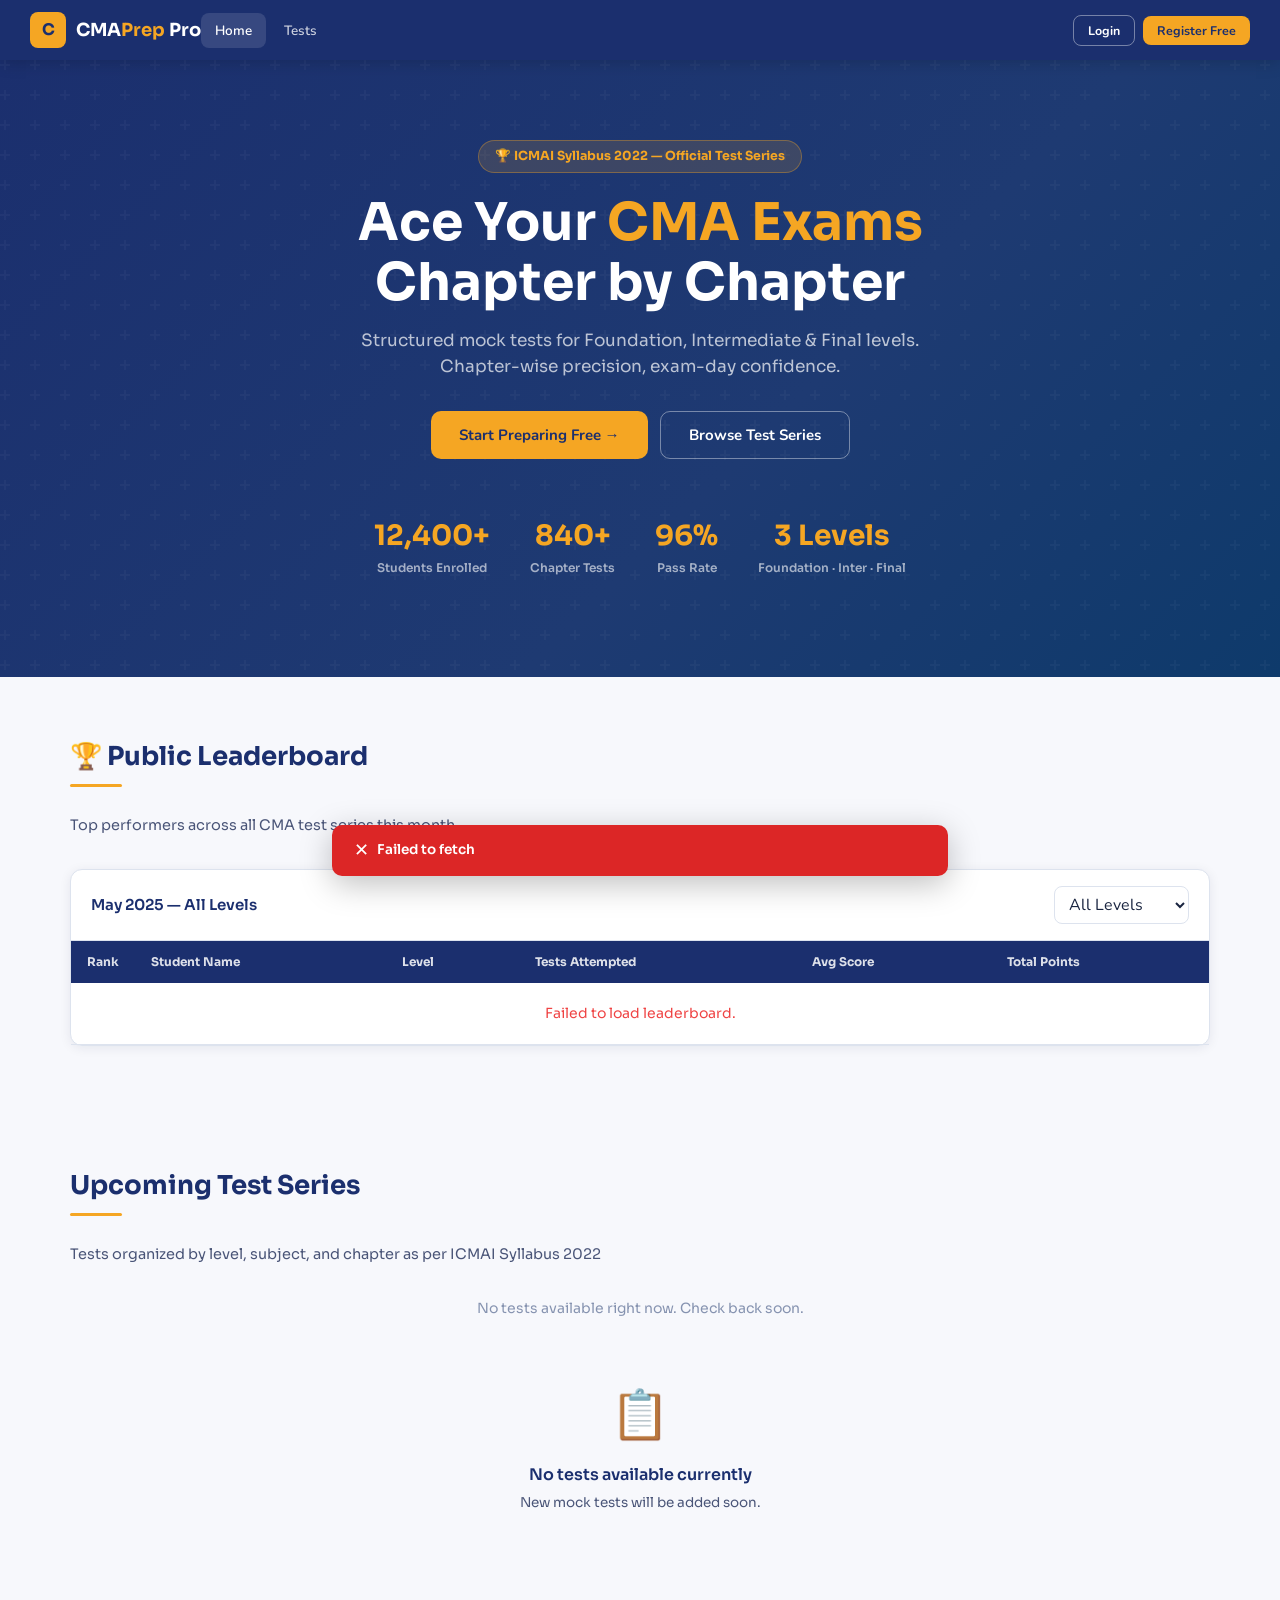
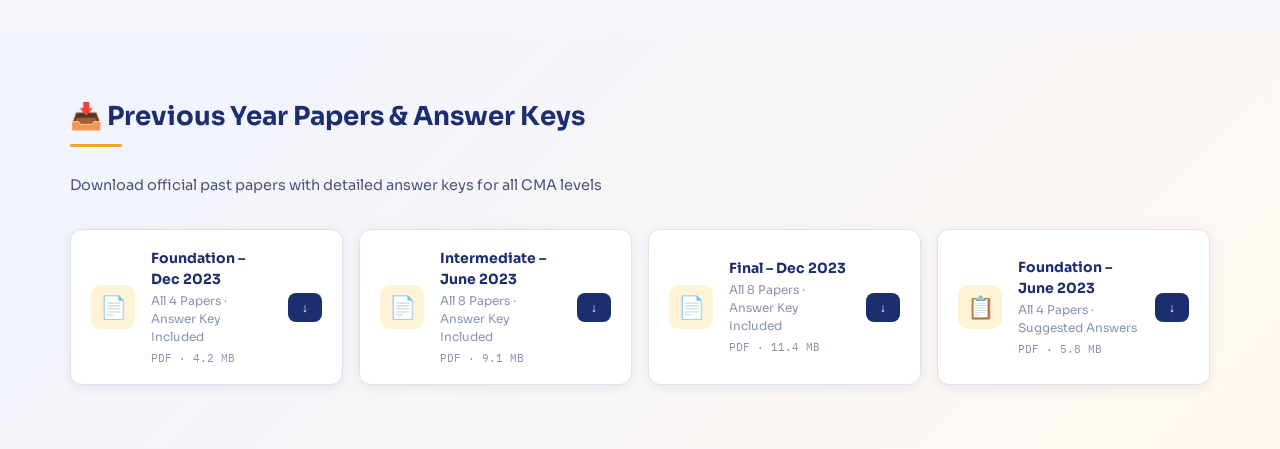
==== commit db640f12: "Add files via upload" ====
--- a/admin.html
+++ b/admin.html
@@ -1,4 +1,4 @@
-<!DOCTYPE html>
+﻿<!DOCTYPE html>
 <html lang="en">
 <head>
   <link rel="icon" type="image/png" href="favicon.png">
@@ -230,55 +230,56 @@
         <div class="a-card-body">
           <div class="a-form-grid a-form-grid-3" style="margin-bottom:14px">
             <div class="a-form-group">
-              <label class="a-label">Level</label>
-              <select class="a-select" id="create-level">
+              <label class="a-label" for="create-level">Level</label>
+              <select class="a-select" id="create-level" name="create-level">
                 <option>Foundation</option>
                 <option selected>Intermediate</option>
                 <option>Final</option>
               </select>
             </div>
             <div class="a-form-group">
-              <label class="a-label">Subject</label>
-              <input class="a-input" type="text" id="create-subject" placeholder="e.g. Cost Accounting">
-            </div>
-            <div class="a-form-group">
-              <label class="a-label">Chapter(s) / Title</label>
-              <input class="a-input" type="text" id="create-chapter" placeholder="e.g. Chapter 5–7">
-            </div>
-            <div class="a-form-group">
-              <label class="a-label">Duration (mins)</label>
-              <input class="a-input" type="number" id="create-duration" value="60">
-            </div>
-            <div class="a-form-group">
-              <label class="a-label">Test Type</label>
-              <select class="a-select" id="create-pricing-type">
+              <label class="a-label" for="create-subject">Subject</label>
+              <input class="a-input" type="text" id="create-subject" placeholder="e.g. Cost Accounting" name="create-subject">
+            </div>
+            <div class="a-form-group">
+              <label class="a-label" for="create-chapter">Chapter(s) / Title</label>
+              <input class="a-input" type="text" id="create-chapter" placeholder="e.g. Chapter 5–7" name="create-chapter">
+            </div>
+            <div class="a-form-group">
+              <label class="a-label" for="create-duration">Duration (mins)</label>
+              <input class="a-input" type="number" id="create-duration" value="60" name="create-duration">
+            </div>
+            <div class="a-form-group">
+              <label class="a-label" for="create-pricing-type">Test Type</label>
+              <select class="a-select" id="create-pricing-type" name="create-pricing-type">
                 <option value="Free">Free</option>
                 <option value="Paid">Paid</option>
               </select>
             </div>
             <div class="a-form-group">
-              <label class="a-label">Price (₹)</label>
-              <input class="a-input" type="number" id="create-price" value="0">
-            </div>
-            <div class="a-form-group">
-              <label class="a-label">Status</label>
-              <select class="a-select" id="create-status">
+              <label class="a-label" for="create-price">Price (₹)</label>
+              <input class="a-input" type="number" id="create-price" value="0" name="create-price">
+            </div>
+            <div class="a-form-group">
+              <label class="a-label" for="create-status">Status</label>
+              <select class="a-select" id="create-status" name="create-status">
                 <option value="draft">Draft</option>
+                <option value="upcoming">Upcoming</option>
                 <option value="live">Live</option>
                 <option value="expired">Expired</option>
               </select>
             </div>
             <div class="a-form-group">
-              <label class="a-label">Start Time</label>
-              <input class="a-input" type="datetime-local" id="create-start-time">
-            </div>
-            <div class="a-form-group">
-              <label class="a-label">End Time</label>
-              <input class="a-input" type="datetime-local" id="create-end-time">
-            </div>
-            <div class="a-form-group">
-              <label class="a-label">Negative Marking</label>
-              <select class="a-select" id="create-negative-mark">
+              <label class="a-label" for="create-start-time">Start Time</label>
+              <input class="a-input" type="datetime-local" id="create-start-time" name="create-start-time">
+            </div>
+            <div class="a-form-group">
+              <label class="a-label" for="create-end-time">End Time</label>
+              <input class="a-input" type="datetime-local" id="create-end-time" name="create-end-time">
+            </div>
+            <div class="a-form-group">
+              <label class="a-label" for="create-negative-mark">Negative Marking</label>
+              <select class="a-select" id="create-negative-mark" name="create-negative-mark">
                 <option value="0">None (0 marks)</option>
                 <option value="0.25">−0.25 marks</option>
                 <option value="0.5">−0.50 marks</option>
@@ -286,21 +287,21 @@
               </select>
             </div>
             <div class="a-form-group">
-              <label class="a-label">1st Prize (₹)</label>
-              <input class="a-input" type="number" id="create-prize-1" value="0">
-            </div>
-            <div class="a-form-group">
-              <label class="a-label">2nd Prize (₹)</label>
-              <input class="a-input" type="number" id="create-prize-2" value="0">
-            </div>
-            <div class="a-form-group">
-              <label class="a-label">3rd Prize (₹)</label>
-              <input class="a-input" type="number" id="create-prize-3" value="0">
+              <label class="a-label" for="create-prize-1">1st Prize (₹)</label>
+              <input class="a-input" type="number" id="create-prize-1" value="0" name="create-prize-1">
+            </div>
+            <div class="a-form-group">
+              <label class="a-label" for="create-prize-2">2nd Prize (₹)</label>
+              <input class="a-input" type="number" id="create-prize-2" value="0" name="create-prize-2">
+            </div>
+            <div class="a-form-group">
+              <label class="a-label" for="create-prize-3">3rd Prize (₹)</label>
+              <input class="a-input" type="number" id="create-prize-3" value="0" name="create-prize-3">
             </div>
           </div>
           <div class="a-form-group" style="margin-bottom:14px">
-            <label class="a-label">Description / Syllabus</label>
-            <textarea class="a-input" id="create-description" rows="3" placeholder="Enter test description or syllabus..."></textarea>
+            <label class="a-label" for="create-description">Description / Syllabus</label>
+            <textarea class="a-input" id="create-description" rows="3" placeholder="Enter test description or syllabus..." name="create-description"></textarea>
           </div>
 
           <!-- JSON Upload -->
@@ -314,7 +315,7 @@
               <div class="a-dropzone-icon">🗂️</div>
               <div class="a-dropzone-text">Click or drag & drop a JSON test file</div>
               <div class="a-dropzone-hint">.json only · Max 5 MB</div>
-              <input type="file" id="jsonFileInput" accept=".json" style="display:none" onchange="handleJsonFile(this)">
+              <input type="file" id="jsonFileInput" accept=".json" style="display:none" onchange="handleJsonFile(this)" name="jsonFileInput">
             </div>
             <div class="a-file-preview" id="jsonFilePreview">
               <span style="font-size:18px">✅</span>
@@ -489,20 +490,20 @@
         <div class="a-card-body">
           <div class="a-form-grid a-form-grid-2" style="margin-bottom:16px">
             <div class="a-form-group">
-              <label class="a-label">Level 2 Date</label>
-              <input class="a-input" type="date" id="l2-date">
-            </div>
-            <div class="a-form-group">
-              <label class="a-label">Level 2 Time</label>
-              <input class="a-input" type="time" id="l2-time">
+              <label class="a-label" for="l2-date">Level 2 Date</label>
+              <input class="a-input" type="date" id="l2-date" name="l2">
+            </div>
+            <div class="a-form-group">
+              <label class="a-label" for="l2-time">Level 2 Time</label>
+              <input class="a-input" type="time" id="l2-time" name="l2">
             </div>
             <div class="a-form-group full">
-              <label class="a-label">Google Meet Link</label>
-              <input class="a-input" type="url" id="l2-meet" placeholder="https://meet.google.com/xyz">
-            </div>
-            <div class="a-form-group">
-              <label class="a-label">Status</label>
-              <select class="a-select" id="l2-status">
+              <label class="a-label" for="l2-meet">Google Meet Link</label>
+              <input class="a-input" type="url" id="l2-meet" placeholder="https://meet.google.com/xyz" name="l2">
+            </div>
+            <div class="a-form-group">
+              <label class="a-label" for="l2-status">Status</label>
+              <select class="a-select" id="l2-status" name="l2">
                 <option value="Draft">Draft</option>
                 <option value="Upcoming">Upcoming</option>
                 <option value="Live">Live</option>
@@ -529,16 +530,16 @@
         <div class="a-card-body">
           <div class="a-form-grid a-form-grid-3" style="margin-bottom:16px">
             <div class="a-form-group">
-              <label class="a-label">Level</label>
-              <select class="a-select">
+              <label class="a-label" for="select_533">Level</label>
+              <select class="a-select" id="select_533" name="select">
                 <option>Foundation</option>
                 <option>Intermediate</option>
                 <option>Final</option>
               </select>
             </div>
             <div class="a-form-group">
-              <label class="a-label">Exam Session</label>
-              <select class="a-select">
+              <label class="a-label" for="select_541">Exam Session</label>
+              <select class="a-select" id="select_541" name="select">
                 <option>June 2024</option>
                 <option>December 2023</option>
                 <option>June 2023</option>
@@ -546,8 +547,8 @@
               </select>
             </div>
             <div class="a-form-group">
-              <label class="a-label">Paper Type</label>
-              <select class="a-select">
+              <label class="a-label" for="select_550">Paper Type</label>
+              <select class="a-select" id="select_550" name="select">
                 <option>Question Paper</option>
                 <option>Answer Key</option>
                 <option>Suggested Answers</option>
@@ -686,6 +687,7 @@
 function statusBadge(s) {
   const map = {
     live:'a-badge-live', draft:'a-badge-draft', expired:'a-badge-expired',
+    upcoming:'a-badge-pending',
     active:'a-badge-active', inactive:'a-badge-inactive',
     pending:'a-badge-pending', free:'a-badge-free', paid:'a-badge-paid'
   };
@@ -707,13 +709,18 @@
     container.innerHTML = '<div style="text-align:center;padding:32px;color:var(--text-muted)">No tests found.</div>';
     return;
   }
-  container.innerHTML = tests.map(t => `
+  const pricingOf = (t) => t.pricing || {};
+  container.innerHTML = tests.map(t => {
+    const pr = pricingOf(t);
+    const priceType = pr.testType || 'Free';
+    const priceVal  = pr.price != null ? pr.price : (pr.discountPrice || 0);
+    return `
     <div style="border:1px solid var(--card-border);border-radius:10px;padding:20px;background:var(--card-bg)">
       <!-- Header row: title + ID badge + status badge -->
-      <div style="display:flex;align-items:flex-start;justify-content:space-between;gap:12px;margin-bottom:16px">
-        <div style="flex:1">
+      <div style="display:flex;align-items:flex-start;justify-content:space-between;gap:12px;margin-bottom:16px;flex-wrap:wrap">
+        <div style="flex:1;min-width:200px">
           <div style="font-size:11px;font-weight:700;letter-spacing:0.07em;color:var(--text-muted);margin-bottom:4px">TITLE</div>
-          <input type="text" class="a-input" style="font-weight:600;font-size:14px;width:100%" id="title_${t.testId}" value="${escHtml(t.title)}">
+          <input type="text" class="a-input" style="font-weight:600;font-size:14px;width:100%" id="title_${t.testId}" value="${escHtml(t.title)}" name="title">
         </div>
         <div style="display:flex;flex-direction:column;align-items:flex-end;gap:6px;flex-shrink:0">
           <span style="font-size:11px;font-weight:600;color:var(--text-muted);font-family:var(--mono)">${escHtml(t.testId)}</span>
@@ -721,19 +728,19 @@
         </div>
       </div>
 
-      <!-- Form grid -->
+      <!-- Form grid: row 1 -->
       <div class="a-form-grid a-form-grid-3" style="margin-bottom:14px">
         <div class="a-form-group">
-          <label class="a-label">Level</label>
-          <select class="a-select" id="level_${t.testId}">
+          <label class="a-label" for="level_${t.testId}">Level</label>
+          <select class="a-select" id="level_${t.testId}" name="level">
             <option value="foundation" ${(t.level||'').toLowerCase()==='foundation'?'selected':''}>Foundation</option>
             <option value="intermediate" ${(t.level||'').toLowerCase()==='intermediate'?'selected':''}>Intermediate</option>
             <option value="final" ${(t.level||'').toLowerCase()==='final'?'selected':''}>Final</option>
           </select>
         </div>
         <div class="a-form-group">
-          <label class="a-label">Status</label>
-          <select class="a-select" id="status_${t.testId}">
+          <label class="a-label" for="status_${t.testId}">Status</label>
+          <select class="a-select" id="status_${t.testId}" name="status">
             <option value="draft" ${t.status==='draft'?'selected':''}>Draft</option>
             <option value="upcoming" ${t.status==='upcoming'?'selected':''}>Upcoming</option>
             <option value="live" ${t.status==='live'?'selected':''}>Live</option>
@@ -741,31 +748,72 @@
           </select>
         </div>
         <div class="a-form-group">
-          <label class="a-label">Total Questions</label>
-          <input class="a-input" type="text" value="${t.totalQuestions||'—'}" disabled style="color:var(--text-muted)">
+          <label class="a-label" for="subject_${t.testId}">Subject</label>
+          <input class="a-input" type="text" id="subject_${t.testId}" value="${escHtml(t.subject||'')}" placeholder="e.g. Cost Accounting" name="subject">
         </div>
         <div class="a-form-group">
-          <label class="a-label">Start Time</label>
-          <input type="datetime-local" class="a-input" id="start_${t.testId}" value="${t.startTime||''}">
+          <label class="a-label" for="start_${t.testId}">Start Time</label>
+          <input type="datetime-local" class="a-input" id="start_${t.testId}" value="${t.startTime||""}" name="start">
         </div>
         <div class="a-form-group">
-          <label class="a-label">End Time</label>
-          <input type="datetime-local" class="a-input" id="end_${t.testId}" value="${t.endTime||''}">
+          <label class="a-label" for="end_${t.testId}">End Time</label>
+          <input type="datetime-local" class="a-input" id="end_${t.testId}" value="${t.endTime||""}" name="end">
         </div>
         <div class="a-form-group">
-          <label class="a-label">Duration (mins)</label>
-          <input class="a-input" type="text" value="${t.duration||'—'}" disabled style="color:var(--text-muted)">
-        </div>
+          <label class="a-label" for="duration_${t.testId}">Duration (mins)</label>
+          <input class="a-input" type="number" id="duration_${t.testId}" value="${t.duration||60}" name="duration">
+        </div>
+        <div class="a-form-group">
+          <label class="a-label" for="pricetype_${t.testId}">Test Type</label>
+          <select class="a-select" id="pricetype_${t.testId}" name="pricetype">
+            <option value="Free" ${priceType==='Free'?'selected':''}>Free</option>
+            <option value="Paid" ${priceType==='Paid'?'selected':''}>Paid</option>
+          </select>
+        </div>
+        <div class="a-form-group">
+          <label class="a-label" for="price_${t.testId}">Price (₹)</label>
+          <input class="a-input" type="number" id="price_${t.testId}" value="${priceVal}" name="price">
+        </div>
+        <div class="a-form-group">
+          <label class="a-label" for="negmark_${t.testId}">Negative Marking</label>
+          <select class="a-select" id="negmark_${t.testId}" name="negmark">
+            <option value="0" ${(!t.negativeMarking||t.negativeMarking==0)?'selected':''}>None (0)</option>
+            <option value="0.25" ${t.negativeMarking==0.25?'selected':''}>−0.25</option>
+            <option value="0.5" ${t.negativeMarking==0.5?'selected':''}>−0.50</option>
+            <option value="1" ${t.negativeMarking==1?'selected':''}>−1.00</option>
+          </select>
+        </div>
+        <div class="a-form-group">
+          <label class="a-label" for="prize1_${t.testId}">1st Prize (₹)</label>
+          <input class="a-input" type="number" id="prize1_${t.testId}" value="${t.prize1||0}" name="prize1">
+        </div>
+        <div class="a-form-group">
+          <label class="a-label" for="prize2_${t.testId}">2nd Prize (₹)</label>
+          <input class="a-input" type="number" id="prize2_${t.testId}" value="${t.prize2||0}" name="prize2">
+        </div>
+        <div class="a-form-group">
+          <label class="a-label" for="prize3_${t.testId}">3rd Prize (₹)</label>
+          <input class="a-input" type="number" id="prize3_${t.testId}" value="${t.prize3||0}" name="prize3">
+        </div>
+        <div class="a-form-group">
+          <label class="a-label" for="totalq_${t.testId}">Total Questions</label>
+          <input class="a-input" type="text" value="${t.totalQuestions||'—'}" disabled style="color:var(--text-muted)" id="totalq_${t.testId}" name="totalq">
+        </div>
+      </div>
+      <div class="a-form-group" style="margin-bottom:14px">
+        <label class="a-label" for="desc_${t.testId}">Description / Syllabus</label>
+        <textarea class="a-input" id="desc_${t.testId}" rows="2" style="resize:vertical" placeholder="Enter description or syllabus..." name="desc">${escHtml(t.description||'')}</textarea>
       </div>
 
       <!-- Action buttons -->
-      <div style="display:flex;gap:10px;justify-content:flex-end;padding-top:10px;border-top:1px solid var(--card-border)">
+      <div style="display:flex;gap:10px;justify-content:flex-end;padding-top:10px;border-top:1px solid var(--card-border);flex-wrap:wrap">
         <button class="a-btn a-btn-outline a-btn-sm" onclick="viewTestContent('${t.testId}')">View Content</button>
         <button class="a-btn a-btn-sm" style="background:#FEF2F2;color:#DC2626;border:1px solid #FECACA" onclick="deleteTest('${t.testId}','${escHtml(t.title).replace(/'/g,"\\'")}')">🗑 Delete</button>
         <button class="a-btn a-btn-primary a-btn-sm" onclick="saveTestDetails('${t.testId}')">Save Changes</button>
       </div>
     </div>
-  `).join('');
+  `;
+  }).join('');
 }
 
 // ── Load Manage Tests ───────────────────────────────────────
@@ -798,35 +846,36 @@
     if (!test) { body.innerHTML = '<div style="padding:24px;color:var(--red-text)">Test not found.</div>'; return; }
     title.textContent = test.title || testId;
     const qs = test.testData?.questions || [];
-    if (!qs.length) { body.innerHTML = '<div style="padding:24px;color:var(--text-muted)">No questions found for this test.</div>'; return; }
+    if (!qs.length) { body.innerHTML = '<div style="padding:24px;color:var(--text-muted)">No questions in this test.</div>'; return; }
     body.innerHTML = qs.map((q, i) => `
-      <div style="padding:14px 0;border-bottom:1px solid var(--card-border)">
-        <div style="font-weight:600;font-size:13.5px;margin-bottom:8px;color:var(--text-main)">${i+1}. ${escHtml(q.q)}</div>
+      <div style="margin-bottom:16px;padding:12px;background:var(--bg);border-radius:8px">
+        <div style="font-weight:600;margin-bottom:8px">Q${i+1}. ${escHtml(q.text)}</div>
+        ${q.image ? `<img src="${q.image}" style="max-width:100%;max-height:200px;border-radius:4px;margin-bottom:8px">` : ''}
         <div style="display:grid;grid-template-columns:1fr 1fr;gap:6px">
-          ${(q.opts||[]).map((opt, idx) => `
-            <div style="padding:6px 10px;border-radius:6px;font-size:12.5px;
-              background:${idx===q.ans?'#ECFDF5':'var(--bg)'};
-              color:${idx===q.ans?'#059669':'var(--text-muted)'};
-              border:1px solid ${idx===q.ans?'#6EE7B7':'var(--card-border)'}">
-              ${idx===q.ans?'✓ ':''}${escHtml(opt)}
-            </div>`).join('')}
-        </div>
-      </div>`).join('');
-  }).catch(() => { body.innerHTML = '<div style="padding:24px;color:var(--red-text)">Failed to load content.</div>'; });
+          ${q.options.map((opt, j) => `
+            <div style="padding:6px;font-size:13px;border-radius:4px;background:${opt === q.correct ? '#DCFCE7;border:1px solid #86EFAC' : '#fff;border:1px solid var(--border)'}">${['A','B','C','D'][j]}. ${escHtml(opt)}</div>
+          `).join('')}
+        </div>
+      </div>
+    `).join('');
+  }).catch(() => {
+    body.innerHTML = '<div style="padding:24px;color:var(--red-text)">Error loading questions.</div>';
+  });
 };
 
-window.deleteTest = async function(testId, testTitle) {
-  if (!confirm(`Delete "${testTitle}"?\n\nThis cannot be undone.`)) return;
+window.deleteTest = async function(testId, title) {
+  if (!confirm(`Are you sure you want to delete test "${title}"?\nThis cannot be undone.`)) return;
   try {
     const res = await apiCall('deleteTest', { testId });
     if (res.status === 'success') {
-      showToast('🗑 Test deleted');
-      _allTests = _allTests.filter(t => t.testId !== testId);
-      renderManageTests();
+      showToast('✅ Test deleted successfully');
+      loadManageTests();
     } else {
       showToast('❌ Failed: ' + res.message);
     }
-  } catch(e) { showToast('❌ Network error deleting test'); }
+  } catch(e) {
+    showToast('❌ Network error');
+  }
 };
 
 window.saveTestDetails = async function(testId) {
@@ -835,10 +884,20 @@
   const status = document.getElementById('status_' + testId).value;
   const startTime = document.getElementById('start_' + testId).value;
   const endTime = document.getElementById('end_' + testId).value;
-  try {
-    const res = await apiCall('updateTest', { testId, title, level, status, startTime, endTime });
+  const subject = document.getElementById('subject_' + testId)?.value || '';
+  const duration = parseInt(document.getElementById('duration_' + testId)?.value) || 60;
+  const negativeMarking = parseFloat(document.getElementById('negmark_' + testId)?.value) || 0;
+  const prize1 = parseInt(document.getElementById('prize1_' + testId)?.value) || 0;
+  const prize2 = parseInt(document.getElementById('prize2_' + testId)?.value) || 0;
+  const prize3 = parseInt(document.getElementById('prize3_' + testId)?.value) || 0;
+  const description = document.getElementById('desc_' + testId)?.value || '';
+  const priceType = document.getElementById('pricetype_' + testId)?.value || 'Free';
+  const price = parseInt(document.getElementById('price_' + testId)?.value) || 0;
+  try {
+    const res = await apiCall('updateTest', { testId, title, level, status, startTime, endTime, subject, duration, negativeMarking, price, prize1, prize2, prize3, description });
     if (res.status === 'success') {
       showToast('✅ Test updated successfully');
+      // Issue 5: persist pricing so index page shows updated price
       // Trigger student notification when test goes live
       if (status === 'live') {
         apiCall('notifyStudents', { testId, trigger: 'testLive' }).catch(() => {});
@@ -868,9 +927,13 @@
               </div>
             </div>
           </td>
-          <td style="color:var(--text-secondary)">${escHtml(st.phone||'—')}</td>
-          <td>${escHtml(st.level||'—')}</td>
-          <td style="color:var(--text-muted);font-size:12.5px">${new Date(st.registrationDate).toLocaleDateString('en-IN',{day:'numeric',month:'short',year:'numeric'})}</td>
+          <td style="text-transform:capitalize">${escHtml(st.role)}</td>
+          <td style="font-family:var(--mono);font-size:13px;color:var(--text-muted)">${escHtml(st.phone||'—')}</td>
+          <td>
+            <div class="a-action">
+              <button class="a-link-btn" onclick="navTo('view-manage-tests', null); filterTests('all', document.querySelector('.a-tab'))">View Tests</button>
+            </div>
+          </td>
         </tr>`;
       }).join('');
     } else {
@@ -901,6 +964,10 @@
 }
 
 // ── Level 2 Requests ────────────────────────────────────────
+// ── Level 2 Requests ────────────────────────────────────────
+// Tracks per-row selected action (email -> 'approve'|'reject'|'')
+const _l2ActionMap = {};
+
 async function loadLevel2Requests() {
   const tbody = document.getElementById('level2UnlockBody');
   if (!tbody) return;
@@ -915,7 +982,6 @@
         return (parseInt(a.totalTime)||999999) - (parseInt(b.totalTime)||999999);
       });
       const top10 = attempts.slice(0,10);
-      // Update pending badge with real count
       const badge = document.getElementById('unlock-pending-badge');
       const navBadge = document.getElementById('nav-badge-pending');
       if (badge) badge.textContent = attempts.length + ' Pending';
@@ -923,7 +989,11 @@
       if (!top10.length) { tbody.innerHTML = '<tr><td colspan="6" style="text-align:center;padding:24px;color:var(--text-muted)">No pending requests.</td></tr>'; return; }
       tbody.innerHTML = top10.map(req => {
         const av = avColor(req.name);
-        return `<tr>
+        const currentStatus = req.l2Status || req.level2Status || 'pending';
+        const safeEmail = escHtml(req.email).replace(/'/g, "\\'");
+        const safeName  = escHtml(req.name).replace(/'/g, "\\'");
+        const rowKey = btoa(unescape(encodeURIComponent(req.email))).replace(/[^a-zA-Z0-9]/g, '');
+        return `<tr id="l2row_${rowKey}">
           <td>
             <div class="a-user-cell">
               <div class="a-cell-avatar ${av}">${initials(req.name)}</div>
@@ -933,11 +1003,19 @@
           <td>${escHtml(req.testTitle)}</td>
           <td style="font-family:var(--mono);font-weight:600;color:var(--green-text)">${req.score}</td>
           <td style="font-size:12.5px;color:var(--text-muted)">${new Date(req.timestamp).toLocaleDateString()}</td>
-          <td>${statusBadge('pending')}</td>
+          <td id="l2status_${rowKey}">${statusBadge(currentStatus)}</td>
           <td>
-            <div class="a-action">
-              <button class="a-link-btn ok" onclick="unlockLevel2('${req.email}','${req.name}')">Unlock</button>
-              <button class="a-link-btn del" onclick="rejectLevel2('${req.email}')">Reject</button>
+            <div class="a-action" style="gap:6px;flex-wrap:wrap">
+              <select class="a-select" id="l2action_${rowKey}" name="l2action"
+                style="padding:4px 8px;font-size:12px;min-width:100px"
+                onchange="window._l2PreviewStatus('${rowKey}', this.value)">
+                <option value="">- Action -</option>
+                <option value="approve">Approve</option>
+                <option value="reject">Reject</option>
+                <option value="completed">Mark Completed</option>
+              </select>
+              <button class="a-btn a-btn-primary a-btn-sm"
+                onclick="window.saveL2Action('${safeEmail}','${safeName}','${rowKey}')">Save</button>
             </div>
           </td>
         </tr>`;
@@ -948,21 +1026,71 @@
   }
 }
 
+// Issue 7: Preview status badge before saving
+window._l2PreviewStatus = function(rowKey, action) {
+  const statusEl = document.getElementById('l2status_' + rowKey);
+  if (!statusEl) return;
+  if (action === 'approve') statusEl.innerHTML = statusBadge('active');
+  else if (action === 'reject') statusEl.innerHTML = statusBadge('expired');
+  else if (action === 'completed') statusEl.innerHTML = statusBadge('active');
+  else statusEl.innerHTML = statusBadge('pending');
+};
+
+// Issue 7+10: Save action - Approve = unlock, Reject = reject
+window.saveL2Action = async function(email, name, rowKey) {
+  const sel = document.getElementById('l2action_' + rowKey);
+  if (!sel || !sel.value) { showToast('Please select an action first'); return; }
+  const action = sel.value;
+  try {
+    if (action === 'approve') {
+      const res = await apiCall('unlockLevel2', { studentEmail: email });
+      if (res.status === 'success') {
+        showToast('Level 2 approved for ' + name);
+        // Issue 12: Notify student on approval
+        apiCall('sendNotification', { studentEmail: email, message: 'Congratulations! You have been selected for Level 2. Please check your schedule.' }).catch(() => {});
+        loadLevel2Requests();
+      } else showToast('Failed: ' + res.message);
+    } else if (action === 'completed') {
+      const res = await apiCall('markL2Completed', { studentEmail: email });
+      if (res.status === 'success') {
+        showToast('Level 2 marked as completed for ' + name);
+        const statusEl = document.getElementById('l2status_' + rowKey);
+        if (statusEl) statusEl.innerHTML = statusBadge('expired');
+        // Issue 12: Notify student on completion
+        apiCall('sendNotification', { studentEmail: email, message: 'Your Level 2 evaluation is complete. Results will be published soon.' }).catch(() => {});
+        setTimeout(() => loadLevel2Requests(), 1500);
+      } else showToast('Failed: ' + res.message);
+    } else if (action === 'reject') {
+      const res = await apiCall('rejectLevel2', { studentEmail: email });
+      if (res.status === 'success') {
+        showToast('Request rejected for ' + name);
+        // Issue 10: Immediately update status badge in row
+        const statusEl = document.getElementById('l2status_' + rowKey);
+        if (statusEl) statusEl.innerHTML = statusBadge('expired');
+        // Issue 12: Notify student on rejection
+        apiCall('sendNotification', { studentEmail: email, message: 'Your Level 2 unlock request was not approved at this time.' }).catch(() => {});
+        setTimeout(() => loadLevel2Requests(), 1500);
+      } else showToast('Failed: ' + res.message);
+    }
+  } catch(e) { showToast('Network error'); }
+};
+
+// Legacy kept for any inline calls
 window.unlockLevel2 = async function(email, name) {
   try {
     const res = await apiCall('unlockLevel2', { studentEmail: email });
-    if (res.status === 'success') { showToast('✅ Level 2 unlocked for ' + name); loadLevel2Requests(); }
-    else showToast('❌ Failed: ' + res.message);
-  } catch(e) { showToast('❌ Network error'); }
+    if (res.status === 'success') { showToast('Level 2 unlocked for ' + name); loadLevel2Requests(); }
+    else showToast('Failed: ' + res.message);
+  } catch(e) { showToast('Network error'); }
 };
 
 window.rejectLevel2 = async function(email) {
   if (!confirm('Reject this unlock request?')) return;
   try {
     const res = await apiCall('rejectLevel2', { studentEmail: email });
-    if (res.status === 'success') { showToast('✅ Request rejected'); loadLevel2Requests(); }
-    else showToast('❌ Failed: ' + res.message);
-  } catch(e) { showToast('❌ Network error'); }
+    if (res.status === 'success') { showToast('Request rejected'); loadLevel2Requests(); }
+    else showToast('Failed: ' + res.message);
+  } catch(e) { showToast('Network error'); }
 };
 
 // ── Analytics ───────────────────────────────────────────────
@@ -1051,7 +1179,7 @@
   const newRank = prompt('Enter new rank for ' + email + ':');
   if(!newRank) return;
   try {
-    const res = await apiCall('updateLBRank', { email, rank: newRank });
+    const res = await apiCall('updateLBRank', { email, rank: parseInt(newRank, 10) });
     if(res.status==='success') { showToast('✅ Rank updated'); loadAdminLeaderboard(); }
     else showToast('❌ ' + res.message);
   } catch(e) { showToast('❌ Network error'); }
@@ -1248,13 +1376,12 @@
     const payload = {
       title, subject, level: level.toLowerCase(), duration,
       totalQuestions: questions.length, status, startTime, endTime, negativeMarking,
-      prize1, prize2, prize3, description,
-      testData: { title, subject, duration, total: questions.length, level: level.toLowerCase(), questions, status, startTime, endTime, negativeMarking }
+      price, prize1, prize2, prize3, description,
+      testData: { title, subject, duration, total: questions.length, level: level.toLowerCase(), questions, status, startTime, endTime, negativeMarking, price, prize1, prize2, prize3, description }
     };
     try {
       const data = await apiCall('createTest', payload);
       if (data.status === 'success') {
-        await apiCall('updatePricing', { testId: data.data?.testId||data.testId, testTitle: title, price, discountPrice: price, testType: priceType, packageName:'', status:'active' });
         showToast(`✅ Test "${title}" created!`);
         document.getElementById('create-chapter').value = '';
         clearJsonFile();
@@ -1353,7 +1480,7 @@
 </script>
 
 <script>
-const GAS_URL = 'https://script.google.com/macros/s/AKfycbzSp2xUR32Fm24g-p9ed-uPvoYf4fjeo3H-GI3AfPZHG6AoNmTCIJGMGaGsCLr89RPy3A/exec';
+const GAS_URL = 'https://script.google.com/macros/s/AKfycbxit_IvLq2yy9VJ-hvM8q6lA3cuj15Vc6o1T2pylyVE04qoTEMSwZicxckEiIG7y9BWxw/exec';
 </script>
 <script src="script.js"></script>
 <script src="auth-guard.js"></script>
--- a/style.css
+++ b/style.css
@@ -1,4 +1,4 @@
-:root {
+﻿:root {
   --navy: #0B1D3A;
   --navy2: #152B56;
   --navy3: #1E3A72;
@@ -26,7 +26,8 @@
   font-size: 15px;
 }
 * { box-sizing: border-box; margin: 0; padding: 0; }
-body { font-family: 'Nunito', sans-serif; background: var(--bg); color: var(--text); overflow-x: hidden; }
+html { overflow-x: hidden; max-width: 100%; }
+body { font-family: 'Nunito', sans-serif; background: var(--bg); color: var(--text); overflow-x: hidden; max-width: 100%; }
 
 /* ── NAV ── */
 .topnav {
@@ -849,6 +850,9 @@
   min-height: 100vh;
   display: flex;
   flex-direction: column;
+  min-width: 0;
+  max-width: calc(100% - var(--sidebar-w));
+  overflow-x: hidden;
 }
 
 /* ── Topbar ──────────────────────────────────────────────────── */
@@ -908,6 +912,9 @@
 .a-content {
   padding: 24px;
   flex: 1;
+  min-width: 0;
+  overflow-x: hidden;
+  max-width: 100%;
 }
 
 .a-page-header {
@@ -1394,7 +1401,7 @@
   /* Sidebar slides in */
   .a-sidebar { transform: translateX(-100%); transition: transform 0.28s ease; }
   .a-sidebar.open { transform: translateX(0); }
-  .a-main { margin-left: 0; }
+  .a-main { margin-left: 0; max-width: 100%; }
 
   /* Hamburger visible */
   .a-hamburger { display: flex; }
@@ -1783,6 +1790,9 @@
   min-height: 100vh;
   display: flex;
   flex-direction: column;
+  min-width: 0;
+  max-width: calc(100% - var(--sidebar-w));
+  overflow-x: hidden;
 }
 
 /* ── Topbar ──────────────────────────────────────────────────── */
@@ -1884,7 +1894,8 @@
   overflow: hidden;
 }
 
-.a-notif-panel.open { display: block; }
+@keyframes notifSlideDown { from { opacity: 0; transform: translateY(-8px); } to { opacity: 1; transform: translateY(0); } }
+.a-notif-panel.open { display: block; animation: notifSlideDown 0.2s ease-out forwards; }
 
 .a-notif-panel-header {
   padding: 12px 16px;
@@ -2386,7 +2397,7 @@
     transition: transform 0.3s ease;
   }
   .a-sidebar.open { transform: translateX(0); }
-  .a-main { margin-left: 0; }
+  .a-main { margin-left: 0; max-width: 100%; }
   .a-stats-grid { grid-template-columns: 1fr 1fr; }
   .a-hamburger { display: flex; }
   .a-content { padding: 16px; }
@@ -2876,21 +2887,25 @@
   .a-notif-panel,
   [id*="notif-panel"],
   [class*="notif-panel"] {
-    right: 4px !important;
-    left: 4px !important;
+    position: fixed !important;
+    top: 64px !important;
+    right: 16px !important;
+    left: 16px !important;
     width: auto !important;
-    max-width: calc(100vw - 8px) !important;
+    max-width: none !important;
     max-height: 72vh !important;
-    overflow-y: auto !important;
+    overflow: hidden !important;
     border-radius: 12px !important;
     box-sizing: border-box;
-    -webkit-overflow-scrolling: touch;
   }
 
   .a-notif-list,
   [class*="notif-list"] {
-    max-height: 58vh;
-    overflow-y: auto;
+    max-height: 58vh !important;
+    overflow-y: scroll !important;
+    overscroll-behavior: contain !important;
+    pointer-events: auto !important;
+    touch-action: pan-y !important;
     -webkit-overflow-scrolling: touch;
   }
 
@@ -2904,8 +2919,7 @@
   }
 
   .modal-overlay,
-  .modal-box,
-  .a-notif-panel {
+  .modal-box {
     touch-action: manipulation;
   }
 
@@ -2915,3 +2929,7 @@
   #contentViewerBody { max-height: 60vh !important; padding: 14px 16px !important; }
 }
 
+
+.a-notif-list::-webkit-scrollbar { width: 6px; }
+.a-notif-list::-webkit-scrollbar-track { background: transparent; }
+.a-notif-list::-webkit-scrollbar-thumb { background: #cbd5e1; border-radius: 10px; }
